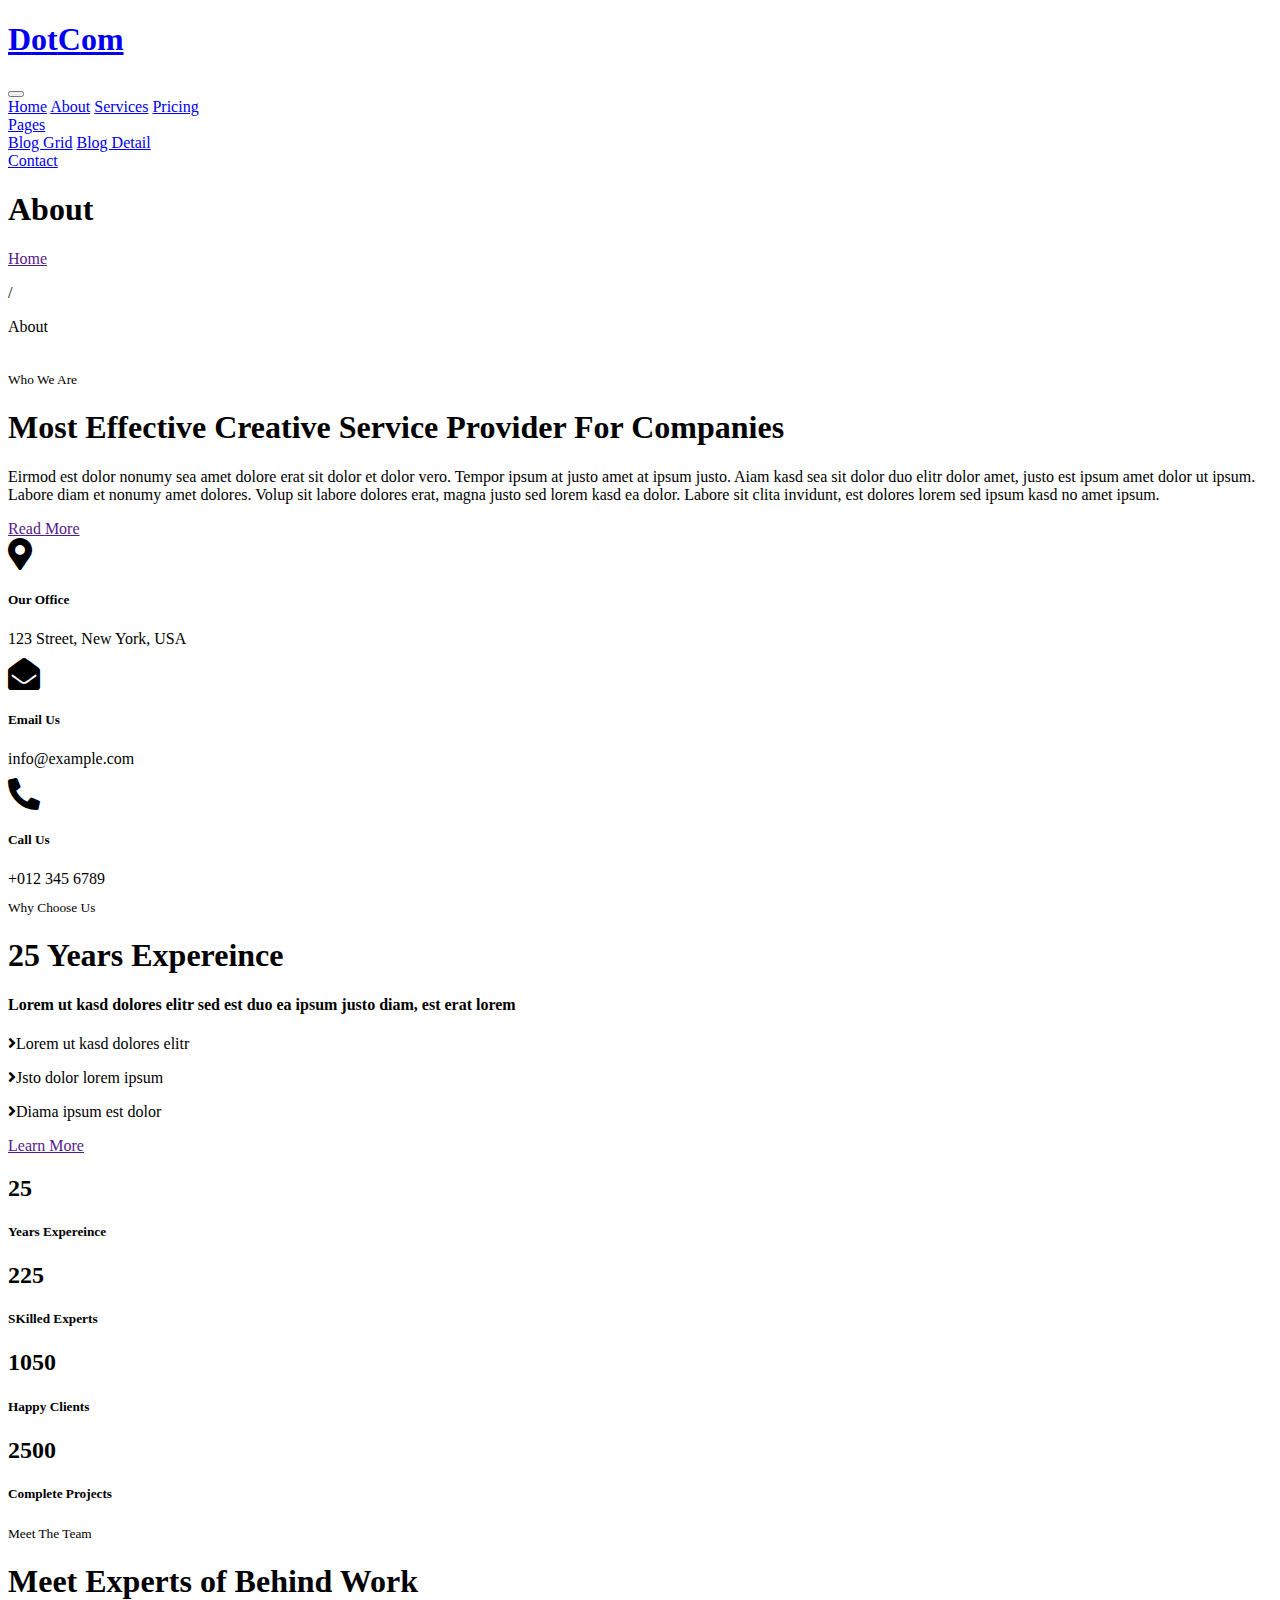
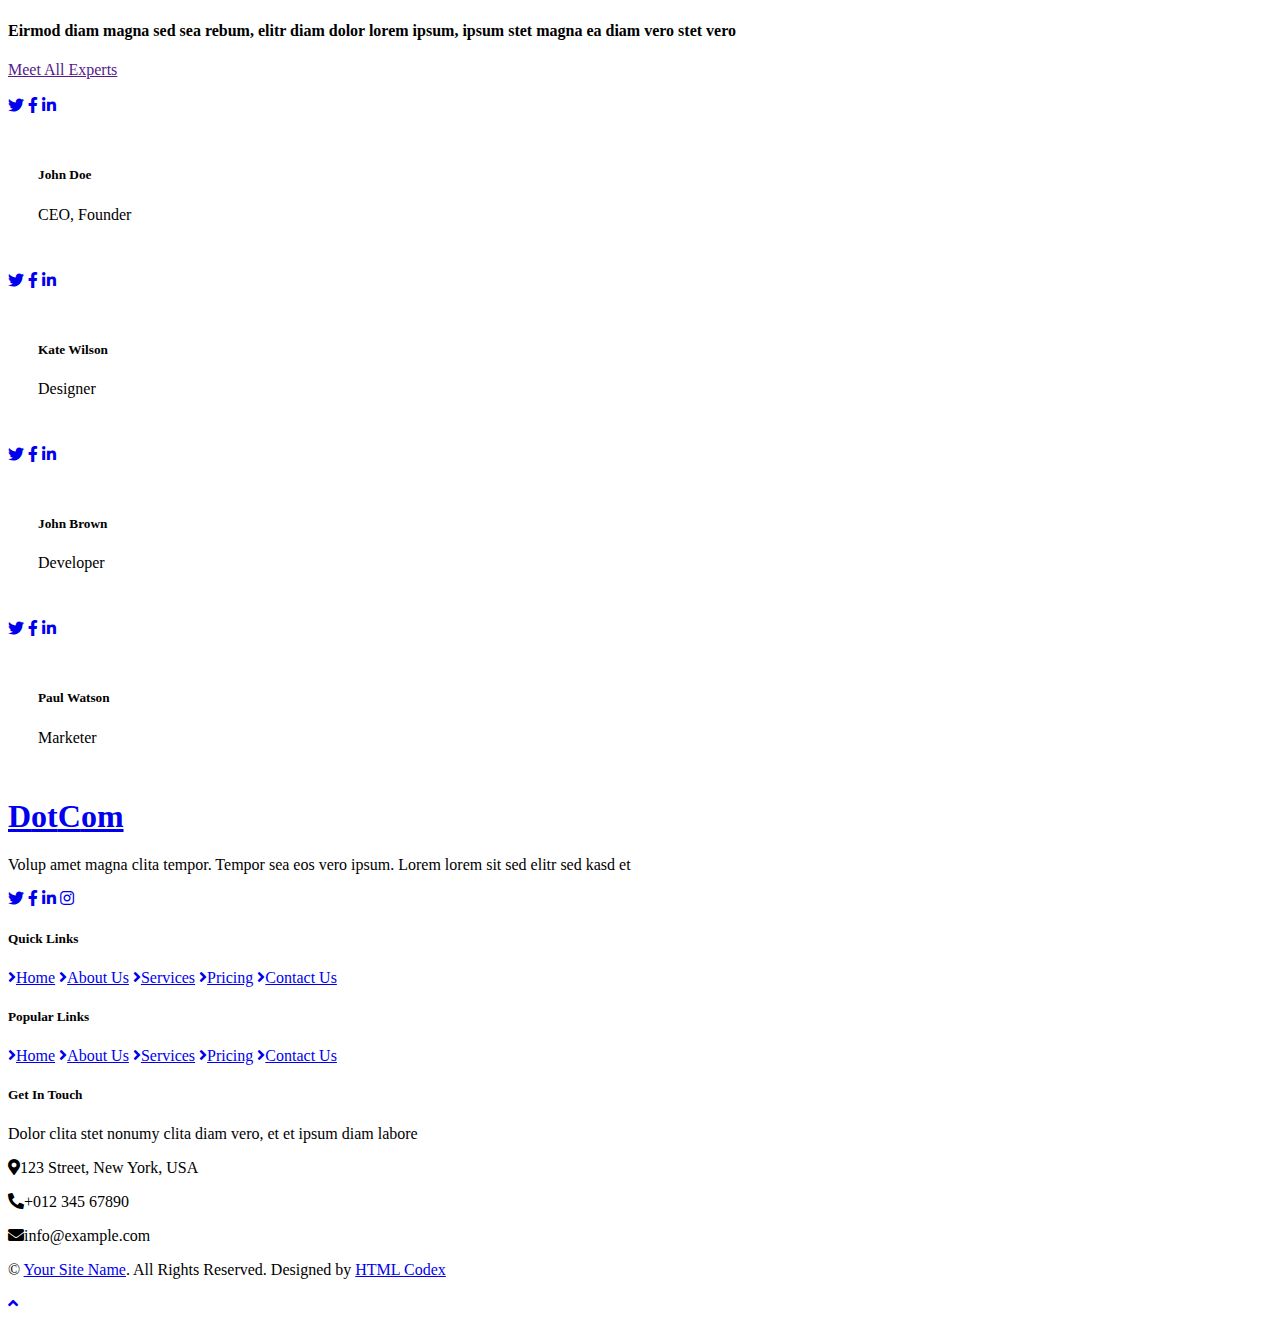
==== about.html @ af978fb8 "Add files via upload" ====
<!DOCTYPE html>
<html lang="en">

<head>
    <meta charset="utf-8">
    <title>DotCom - Creative Agency Website Template</title>
    <meta content="width=device-width, initial-scale=1.0" name="viewport">
    <meta content="Free HTML Templates" name="keywords">
    <meta content="Free HTML Templates" name="description">

    <!-- Favicon -->
    <link href="img/favicon.ico" rel="icon">

    <!-- Google Web Fonts -->
    <link rel="preconnect" href="https://fonts.gstatic.com">
    <link href="https://fonts.googleapis.com/css2?family=Raleway:wght@400;500;600;700;800;900&display=swap" rel="stylesheet"> 

    <!-- Font Awesome -->
    <link href="https://cdnjs.cloudflare.com/ajax/libs/font-awesome/5.15.0/css/all.min.css" rel="stylesheet">

    <!-- Libraries Stylesheet -->
    <link href="lib/owlcarousel/assets/owl.carousel.min.css" rel="stylesheet">

    <!-- Customized Bootstrap Stylesheet -->
    <link href="css/style.css" rel="stylesheet">
</head>

<body>
    <!-- Navbar Start -->
    <div class="container-fluid nav-bar p-0">
        <div class="container-lg p-0">
            <nav class="navbar navbar-expand-lg bg-secondary navbar-dark">
                <a href="index.html" class="navbar-brand">
                    <h1 class="m-0 text-white display-4"><span class="text-primary">D</span>ot<span class="text-primary">C</span>om</h1>
                </a>
                <button type="button" class="navbar-toggler" data-toggle="collapse" data-target="#navbarCollapse">
                    <span class="navbar-toggler-icon"></span>
                </button>
                <div class="collapse navbar-collapse justify-content-between" id="navbarCollapse">
                    <div class="navbar-nav ml-auto py-0">
                        <a href="index.html" class="nav-item nav-link">Home</a>
                        <a href="about.html" class="nav-item nav-link active">About</a>
                        <a href="service.html" class="nav-item nav-link">Services</a>
                        <a href="pricing.html" class="nav-item nav-link">Pricing</a>
                        <div class="nav-item dropdown">
                            <a href="#" class="nav-link dropdown-toggle" data-toggle="dropdown">Pages</a>
                            <div class="dropdown-menu border-0 rounded-0 m-0">
                                <a href="blog.html" class="dropdown-item">Blog Grid</a>
                                <a href="single.html" class="dropdown-item">Blog Detail</a>
                            </div>
                        </div>
                        <a href="contact.html" class="nav-item nav-link">Contact</a>
                    </div>
                </div>
            </nav>
        </div>
    </div>
    <!-- Navbar End -->


    <!-- Page Header Start -->
    <div class="container-fluid page-header d-flex flex-column align-items-center justify-content-center pt-0 pt-lg-5 mb-5">
        <h1 class="display-4 text-white mb-3 mt-0 mt-lg-5">About</h1>
        <div class="d-inline-flex text-white">
            <p class="m-0"><a class="text-white" href="">Home</a></p>
            <p class="m-0 px-2">/</p>
            <p class="m-0">About</p>
        </div>
    </div>
    <!-- Page Header Start -->


    <!-- About Start -->
    <div class="container-fluid py-5">
        <div class="container">
            <div class="row align-items-center pb-1">
                <div class="col-lg-5">
                    <img class="img-thumbnail p-3" src="img/about.jpg" alt="">
                </div>
                <div class="col-lg-7 mt-5 mt-lg-0">
                    <small class="bg-primary text-white text-uppercase font-weight-bold px-1">Who We Are</small>
                    <h1 class="mt-2 mb-4">Most Effective Creative Service Provider For Companies</h1>
                    <p class="mb-4">Eirmod est dolor nonumy sea amet dolore erat sit dolor et dolor vero. Tempor ipsum at justo amet at ipsum justo. Aiam kasd sea sit dolor duo elitr dolor amet, justo est ipsum amet dolor ut ipsum. Labore diam et nonumy amet dolores. Volup sit labore dolores erat, magna justo sed lorem kasd ea dolor. Labore sit clita invidunt, est dolores lorem sed ipsum kasd no amet ipsum.</p>
                    <a href="" class="btn btn-primary py-md-2 px-md-4 font-weight-semi-bold">Read More</a>
                </div>
            </div>
            <div class="row mt-4">
                <div class="col-md-4">
                    <div class="d-flex align-items-center border mb-4 mb-lg-0 p-4" style="height: 120px;">
                        <i class="fa fa-2x fa-map-marker-alt text-primary mr-3"></i>
                        <div class="d-flex flex-column">
                            <h5 class="font-weight-bold">Our Office</h5>
                            <p class="m-0">123 Street, New York, USA</p>
                        </div>
                    </div>
                </div>
                <div class="col-md-4">
                    <div class="d-flex align-items-center border mb-4 mb-lg-0 p-4" style="height: 120px;">
                        <i class="fa fa-2x fa-envelope-open text-primary mr-3"></i>
                        <div class="d-flex flex-column">
                            <h5 class="font-weight-bold">Email Us</h5>
                            <p class="m-0">info@example.com</p>
                        </div>
                    </div>
                </div>
                <div class="col-md-4">
                    <div class="d-flex align-items-center border mb-4 mb-lg-0 p-4" style="height: 120px;">
                        <i class="fas fa-2x fa-phone-alt text-primary mr-3"></i>
                        <div class="d-flex flex-column">
                            <h5 class="font-weight-bold">Call Us</h5>
                            <p class="m-0">+012 345 6789</p>
                        </div>
                    </div>
                </div>
            </div>
        </div>
    </div>
    <!-- About End -->


    <!-- Features Start -->
    <div class="container-fluid pt-5 pb-2">
        <div class="container">
            <div class="row">
                <div class="col-lg-6 mb-5">
                    <small class="bg-primary text-white text-uppercase font-weight-bold px-1">Why Choose Us</small>
                    <h1 class="mt-2 mb-3">25 Years Expereince</h1>
                    <h4 class="font-weight-normal text-muted mb-4">Lorem ut kasd dolores elitr sed est duo ea ipsum justo diam, est erat lorem</h4>
                    <div class="list-inline mb-4">
                        <p class="font-weight-semi-bold mb-2"><i class="fa fa-angle-right text-primary mr-2"></i>Lorem ut kasd dolores elitr</p>
                        <p class="font-weight-semi-bold mb-2"><i class="fa fa-angle-right text-primary mr-2"></i>Jsto dolor lorem ipsum</p>
                        <p class="font-weight-semi-bold mb-2"><i class="fa fa-angle-right text-primary mr-2"></i>Diama ipsum est dolor</p>
                    </div>
                    <a href="" class="btn btn-primary py-md-2 px-md-4 font-weight-semi-bold">Learn More</a>
                </div>
                <div class="col-lg-6">
                    <div class="row">
                        <div class="col-sm-6 pb-1">
                            <div class="d-flex flex-column align-items-center border px-4 mb-4">
                                <h2 class="display-3 text-primary mb-3" data-toggle="counter-up">25</h2>
                                <h5 class="font-weight-bold mb-4">Years Expereince</h5>
                            </div>
                        </div>
                        <div class="col-sm-6 pb-1">
                            <div class="d-flex flex-column align-items-center border px-4 mb-4">
                                <h2 class="display-3 text-primary mb-3" data-toggle="counter-up">225</h2>
                                <h5 class="font-weight-bold mb-4">SKilled Experts</h5>
                            </div>
                        </div>
                        <div class="col-sm-6 pb-1">
                            <div class="d-flex flex-column align-items-center border px-4 mb-4">
                                <h2 class="display-3 text-primary mb-3" data-toggle="counter-up">1050</h2>
                                <h5 class="font-weight-bold mb-4">Happy Clients</h5>
                            </div>
                        </div>
                        <div class="col-sm-6 pb-1">
                            <div class="d-flex flex-column align-items-center border px-4 mb-4">
                                <h2 class="display-3 text-primary mb-3" data-toggle="counter-up">2500</h2>
                                <h5 class="font-weight-bold mb-4">Complete Projects</h5>
                            </div>
                        </div>
                    </div>
                </div>
            </div>
        </div>
    </div>
	<!-- Features End -->
	

	<!-- Team Start -->
    <div class="container-fluid pt-5">
        <div class="container">
            <div class="row">
                <div class="col-lg-4 mb-5">
                    <small class="bg-primary text-white text-uppercase font-weight-bold px-1">Meet The Team</small>
                    <h1 class="mt-2 mb-3">Meet Experts of Behind Work</h1>
                    <h4 class="font-weight-normal text-muted mb-4">Eirmod diam magna sed sea rebum, elitr diam dolor lorem ipsum, ipsum stet magna ea diam vero stet vero</h4>
                    <a href="" class="btn btn-primary py-md-2 px-md-4 font-weight-semi-bold">Meet All Experts</a>
                </div>
                <div class="col-lg-8 mb-5">
                    <div class="owl-carousel team-carousel">
                        <div class="team-item">
                            <div class="position-relative">
                                <img class="img-fluid w-100" src="img/team-1.jpg" alt="">
                                <div class="team-overlay position-absolute d-flex align-items-center justify-content-center m-3">
                                    <div class="d-flex align-items-center justify-content-start">
                                        <a class="btn btn-outline-secondary rounded-circle text-center mr-2 px-0" style="width: 38px; height: 38px;" href="#"><i class="fab fa-twitter"></i></a>
                                        <a class="btn btn-outline-secondary rounded-circle text-center mr-2 px-0" style="width: 38px; height: 38px;" href="#"><i class="fab fa-facebook-f"></i></a>
                                        <a class="btn btn-outline-secondary rounded-circle text-center px-0" style="width: 38px; height: 38px;" href="#"><i class="fab fa-linkedin-in"></i></a>
                                    </div>
                                </div>
                            </div>
                            <div class="border border-top-0 text-center" style="padding: 30px;">
                                <h5 class="font-weight-bold">John Doe</h5>
                                <span>CEO, Founder</span>
                            </div>
                        </div>
                        <div class="team-item">
                            <div class="position-relative">
                                <img class="img-fluid w-100" src="img/team-2.jpg" alt="">
                                <div class="team-overlay position-absolute d-flex align-items-center justify-content-center m-3">
                                    <div class="d-flex align-items-center justify-content-start">
                                        <a class="btn btn-outline-secondary rounded-circle text-center mr-2 px-0" style="width: 38px; height: 38px;" href="#"><i class="fab fa-twitter"></i></a>
                                        <a class="btn btn-outline-secondary rounded-circle text-center mr-2 px-0" style="width: 38px; height: 38px;" href="#"><i class="fab fa-facebook-f"></i></a>
                                        <a class="btn btn-outline-secondary rounded-circle text-center px-0" style="width: 38px; height: 38px;" href="#"><i class="fab fa-linkedin-in"></i></a>
                                    </div>
                                </div>
                            </div>
                            <div class="border border-top-0 text-center" style="padding: 30px;">
                                <h5 class="font-weight-bold">Kate Wilson</h5>
                                <span>Designer</span>
                            </div>
                        </div>
                        <div class="team-item">
                            <div class="position-relative">
                                <img class="img-fluid w-100" src="img/team-3.jpg" alt="">
                                <div class="team-overlay position-absolute d-flex align-items-center justify-content-center m-3">
                                    <div class="d-flex align-items-center justify-content-start">
                                        <a class="btn btn-outline-secondary rounded-circle text-center mr-2 px-0" style="width: 38px; height: 38px;" href="#"><i class="fab fa-twitter"></i></a>
                                        <a class="btn btn-outline-secondary rounded-circle text-center mr-2 px-0" style="width: 38px; height: 38px;" href="#"><i class="fab fa-facebook-f"></i></a>
                                        <a class="btn btn-outline-secondary rounded-circle text-center px-0" style="width: 38px; height: 38px;" href="#"><i class="fab fa-linkedin-in"></i></a>
                                    </div>
                                </div>
                            </div>
                            <div class="border border-top-0 text-center" style="padding: 30px;">
                                <h5 class="font-weight-bold">John Brown</h5>
                                <span>Developer</span>
                            </div>
                        </div>
                        <div class="team-item">
                            <div class="position-relative">
                                <img class="img-fluid w-100" src="img/team-4.jpg" alt="">
                                <div class="team-overlay position-absolute d-flex align-items-center justify-content-center m-3">
                                    <div class="d-flex align-items-center justify-content-start">
                                        <a class="btn btn-outline-secondary rounded-circle text-center mr-2 px-0" style="width: 38px; height: 38px;" href="#"><i class="fab fa-twitter"></i></a>
                                        <a class="btn btn-outline-secondary rounded-circle text-center mr-2 px-0" style="width: 38px; height: 38px;" href="#"><i class="fab fa-facebook-f"></i></a>
                                        <a class="btn btn-outline-secondary rounded-circle text-center px-0" style="width: 38px; height: 38px;" href="#"><i class="fab fa-linkedin-in"></i></a>
                                    </div>
                                </div>
                            </div>
                            <div class="border border-top-0 text-center" style="padding: 30px;">
                                <h5 class="font-weight-bold">Paul Watson</h5>
                                <span>Marketer</span>
                            </div>
                        </div>
                    </div>
                </div>
            </div>
        </div>
    </div>
    <!-- Team End -->


    <!-- Footer Start -->
    <div class="container-fluid bg-secondary text-white mt-5 pt-5 px-sm-3 px-md-5">
        <div class="row pt-5">
            <div class="col-lg-3 col-md-6 mb-5">
                <a href="index.html" class="navbar-brand">
                    <h1 class="m-0 mt-n2 text-white display-4"><span class="text-primary">D</span>ot<span class="text-primary">C</span>om</h1>
                </a>
                <p>Volup amet magna clita tempor. Tempor sea eos vero ipsum. Lorem lorem sit sed elitr sed kasd et</p>
                <div class="d-flex justify-content-start mt-4">
                    <a class="btn btn-outline-primary rounded-circle text-center mr-2 px-0" style="width: 38px; height: 38px;" href="#"><i class="fab fa-twitter"></i></a>
                    <a class="btn btn-outline-primary rounded-circle text-center mr-2 px-0" style="width: 38px; height: 38px;" href="#"><i class="fab fa-facebook-f"></i></a>
                    <a class="btn btn-outline-primary rounded-circle text-center mr-2 px-0" style="width: 38px; height: 38px;" href="#"><i class="fab fa-linkedin-in"></i></a>
                    <a class="btn btn-outline-primary rounded-circle text-center mr-2 px-0" style="width: 38px; height: 38px;" href="#"><i class="fab fa-instagram"></i></a>
                </div>
            </div>
            <div class="col-lg-3 col-md-6 mb-5">
                <h5 class="font-weight-bold text-primary mb-4">Quick Links</h5>
                <div class="d-flex flex-column justify-content-start">
                    <a class="text-white mb-2" href="#"><i class="fa fa-angle-right text-primary mr-2"></i>Home</a>
                    <a class="text-white mb-2" href="#"><i class="fa fa-angle-right text-primary mr-2"></i>About Us</a>
                    <a class="text-white mb-2" href="#"><i class="fa fa-angle-right text-primary mr-2"></i>Services</a>
                    <a class="text-white mb-2" href="#"><i class="fa fa-angle-right text-primary mr-2"></i>Pricing</a>
                    <a class="text-white" href="#"><i class="fa fa-angle-right text-primary mr-2"></i>Contact Us</a>
                </div>
            </div>
            <div class="col-lg-3 col-md-6 mb-5">
                <h5 class="font-weight-bold text-primary mb-4">Popular Links</h5>
                <div class="d-flex flex-column justify-content-start">
                    <a class="text-white mb-2" href="#"><i class="fa fa-angle-right text-primary mr-2"></i>Home</a>
                    <a class="text-white mb-2" href="#"><i class="fa fa-angle-right text-primary mr-2"></i>About Us</a>
                    <a class="text-white mb-2" href="#"><i class="fa fa-angle-right text-primary mr-2"></i>Services</a>
                    <a class="text-white mb-2" href="#"><i class="fa fa-angle-right text-primary mr-2"></i>Pricing</a>
                    <a class="text-white" href="#"><i class="fa fa-angle-right text-primary mr-2"></i>Contact Us</a>
                </div>
            </div>
            <div class="col-lg-3 col-md-6 mb-5">
                <h5 class="font-weight-bold text-primary mb-4">Get In Touch</h5>
                <p>Dolor clita stet nonumy clita diam vero, et et ipsum diam labore</p>
                <p><i class="fa fa-map-marker-alt text-primary mr-2"></i>123 Street, New York, USA</p>
                <p><i class="fa fa-phone-alt text-primary mr-2"></i>+012 345 67890</p>
                <p><i class="fa fa-envelope text-primary mr-2"></i>info@example.com</p>
            </div>
        </div>
    </div>
    <div class="container-fluid py-4 px-sm-3 px-md-5">
        <p class="m-0 text-center">
            &copy; <a class="font-weight-semi-bold" href="#">Your Site Name</a>. All Rights Reserved. Designed by
            <a class="font-weight-semi-bold" href="https://htmlcodex.com">HTML Codex</a>
        </p>
    </div>
    <!-- Footer End -->


    <!-- Back to Top -->
    <a href="#" class="btn btn-lg btn-primary back-to-top"><i class="fa fa-angle-up"></i></a>


    <!-- JavaScript Libraries -->
    <script src="https://code.jquery.com/jquery-3.4.1.min.js"></script>
    <script src="https://stackpath.bootstrapcdn.com/bootstrap/4.4.1/js/bootstrap.bundle.min.js"></script>
    <script src="lib/easing/easing.min.js"></script>
    <script src="lib/waypoints/waypoints.min.js"></script>
    <script src="lib/counterup/counterup.min.js"></script>
    <script src="lib/owlcarousel/owl.carousel.min.js"></script>

    <!-- Contact Javascript File -->
    <script src="mail/jqBootstrapValidation.min.js"></script>
    <script src="mail/contact.js"></script>

    <!-- Template Javascript -->
    <script src="js/main.js"></script>
</body>

</html>
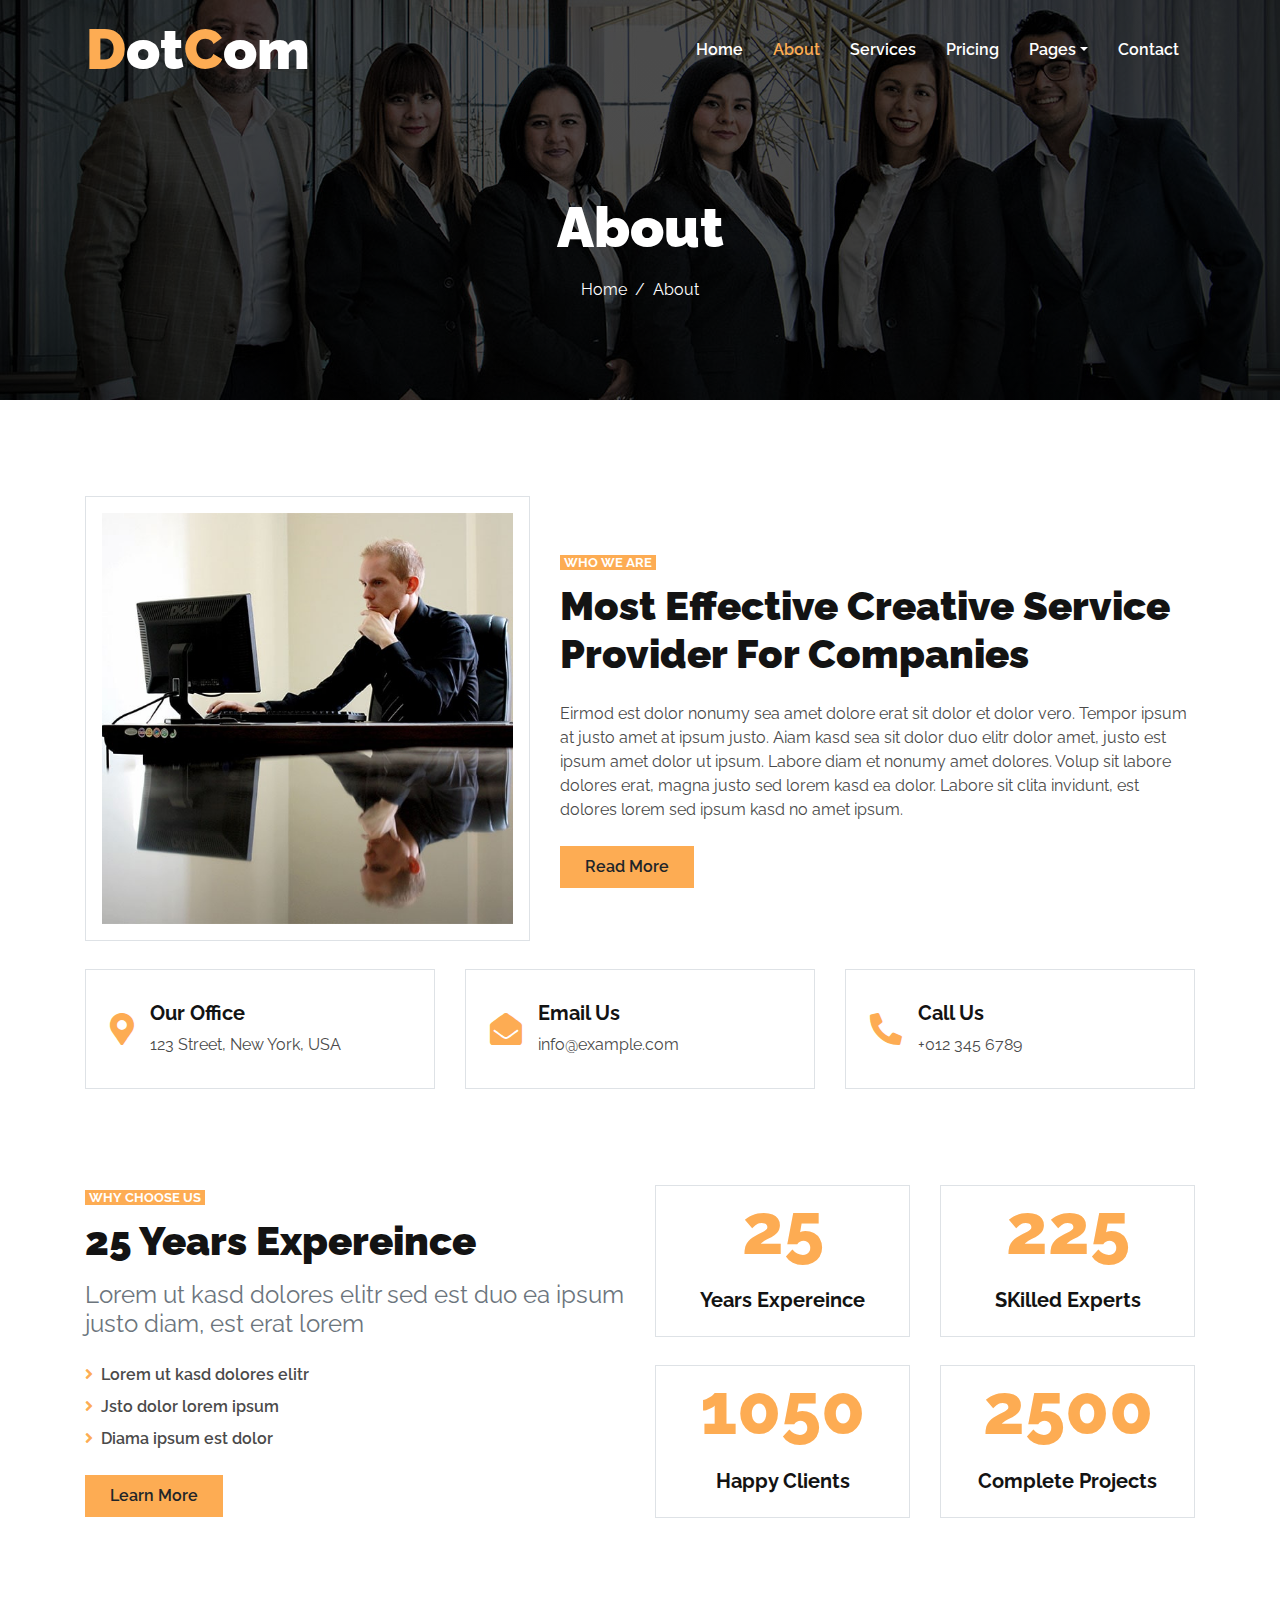
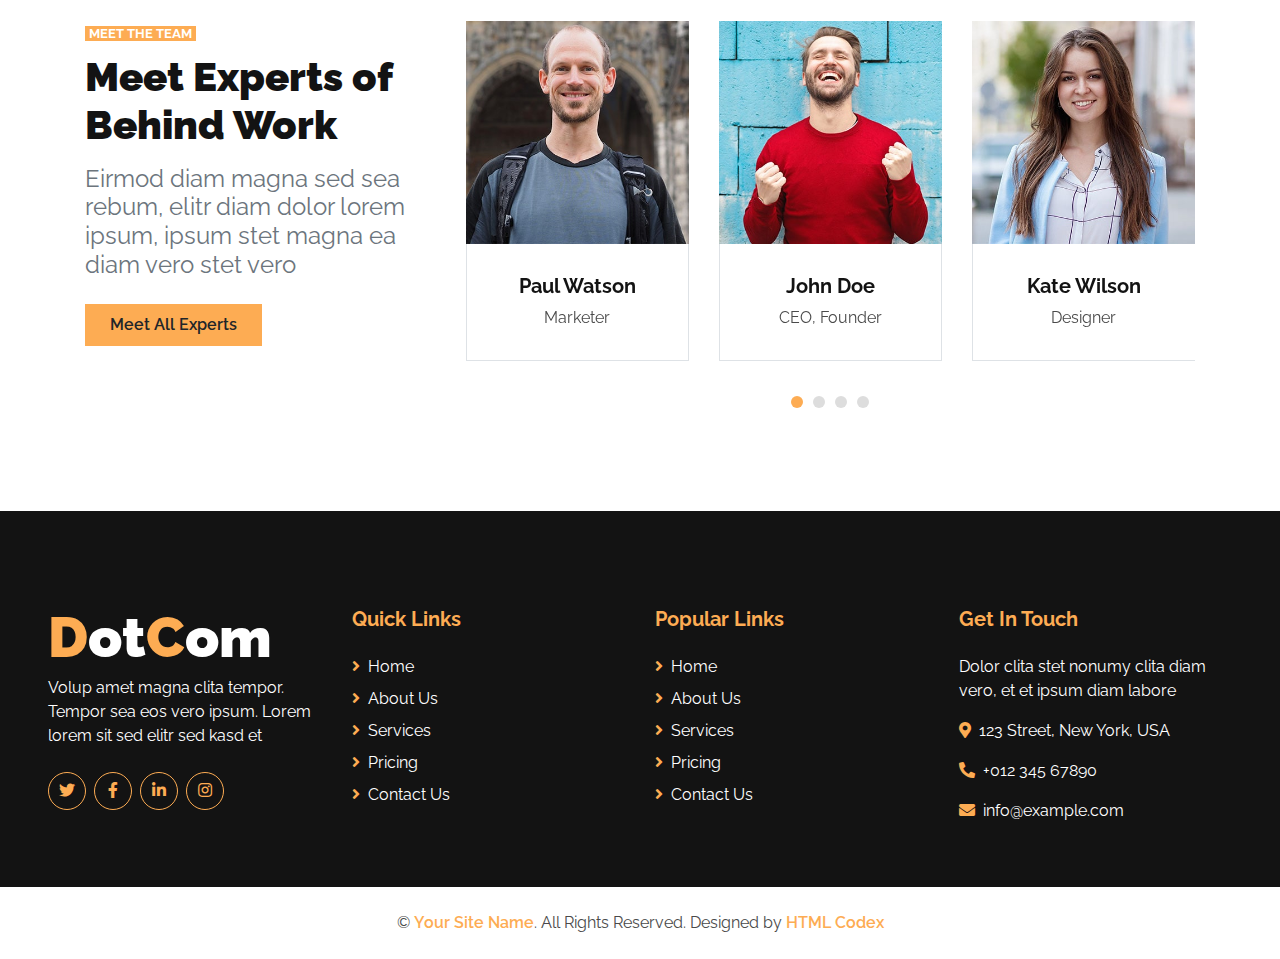
==== commit 5c058bc5: "updated content" ====
--- a/about.html
+++ b/about.html
@@ -3,7 +3,7 @@
 
 <head>
     <meta charset="utf-8">
-    <title>DotCom - Creative Agency Website Template</title>
+    <title>EntCycle - Creative Agency Website Template</title>
     <meta content="width=device-width, initial-scale=1.0" name="viewport">
     <meta content="Free HTML Templates" name="keywords">
     <meta content="Free HTML Templates" name="description">
--- a/css/style.css
+++ b/css/style.css
@@ -0,0 +1,9677 @@
+/******* Bootstrap Theming ********/
+/*!
+ * Bootstrap v4.5.3 (https://getbootstrap.com/)
+ * Copyright 2011-2020 The Bootstrap Authors
+ * Copyright 2011-2020 Twitter, Inc.
+ * Licensed under MIT (https://github.com/twbs/bootstrap/blob/main/LICENSE)
+ */
+:root {
+  --blue: #007bff;
+  --indigo: #6610f2;
+  --purple: #6f42c1;
+  --pink: #e83e8c;
+  --red: #dc3545;
+  --orange: #fd7e14;
+  --yellow: #ffc107;
+  --green: #28a745;
+  --teal: #20c997;
+  --cyan: #17a2b8;
+  --white: #fff;
+  --gray: #6c757d;
+  --gray-dark: #343a40;
+  --primary: #FDAC53;
+  --secondary: #131313;
+  --success: #28a745;
+  --info: #17a2b8;
+  --warning: #ffc107;
+  --danger: #dc3545;
+  --light: #f8f9fa;
+  --dark: #343a40;
+  --breakpoint-xs: 0;
+  --breakpoint-sm: 576px;
+  --breakpoint-md: 768px;
+  --breakpoint-lg: 992px;
+  --breakpoint-xl: 1200px;
+  --font-family-sans-serif: "Raleway", sans-serif;
+  --font-family-monospace: SFMono-Regular, Menlo, Monaco, Consolas, "Liberation Mono", "Courier New", monospace;
+}
+
+*,
+*::before,
+*::after {
+  box-sizing: border-box;
+}
+
+html {
+  font-family: sans-serif;
+  line-height: 1.15;
+  -webkit-text-size-adjust: 100%;
+  -webkit-tap-highlight-color: rgba(0, 0, 0, 0);
+}
+
+article, aside, figcaption, figure, footer, header, hgroup, main, nav, section {
+  display: block;
+}
+
+body {
+  margin: 0;
+  font-family: "Raleway", sans-serif;
+  font-size: 1rem;
+  font-weight: 400;
+  line-height: 1.5;
+  color: #4A4A4A;
+  text-align: left;
+  background-color: #fff;
+}
+
+[tabindex="-1"]:focus:not(:focus-visible) {
+  outline: 0 !important;
+}
+
+hr {
+  box-sizing: content-box;
+  height: 0;
+  overflow: visible;
+}
+
+h1, h2, h3, h4, h5, h6 {
+  margin-top: 0;
+  margin-bottom: 0.5rem;
+}
+
+p {
+  margin-top: 0;
+  margin-bottom: 1rem;
+}
+
+abbr[title],
+abbr[data-original-title] {
+  text-decoration: underline;
+  text-decoration: underline dotted;
+  cursor: help;
+  border-bottom: 0;
+  text-decoration-skip-ink: none;
+}
+
+address {
+  margin-bottom: 1rem;
+  font-style: normal;
+  line-height: inherit;
+}
+
+ol,
+ul,
+dl {
+  margin-top: 0;
+  margin-bottom: 1rem;
+}
+
+ol ol,
+ul ul,
+ol ul,
+ul ol {
+  margin-bottom: 0;
+}
+
+dt {
+  font-weight: 700;
+}
+
+dd {
+  margin-bottom: .5rem;
+  margin-left: 0;
+}
+
+blockquote {
+  margin: 0 0 1rem;
+}
+
+b,
+strong {
+  font-weight: bolder;
+}
+
+small {
+  font-size: 80%;
+}
+
+sub,
+sup {
+  position: relative;
+  font-size: 75%;
+  line-height: 0;
+  vertical-align: baseline;
+}
+
+sub {
+  bottom: -.25em;
+}
+
+sup {
+  top: -.5em;
+}
+
+a {
+  color: #FDAC53;
+  text-decoration: none;
+  background-color: transparent;
+}
+
+a:hover {
+  color: #fc8807;
+  text-decoration: underline;
+}
+
+a:not([href]):not([class]) {
+  color: inherit;
+  text-decoration: none;
+}
+
+a:not([href]):not([class]):hover {
+  color: inherit;
+  text-decoration: none;
+}
+
+pre,
+code,
+kbd,
+samp {
+  font-family: SFMono-Regular, Menlo, Monaco, Consolas, "Liberation Mono", "Courier New", monospace;
+  font-size: 1em;
+}
+
+pre {
+  margin-top: 0;
+  margin-bottom: 1rem;
+  overflow: auto;
+  -ms-overflow-style: scrollbar;
+}
+
+figure {
+  margin: 0 0 1rem;
+}
+
+img {
+  vertical-align: middle;
+  border-style: none;
+}
+
+svg {
+  overflow: hidden;
+  vertical-align: middle;
+}
+
+table {
+  border-collapse: collapse;
+}
+
+caption {
+  padding-top: 0.75rem;
+  padding-bottom: 0.75rem;
+  color: #6c757d;
+  text-align: left;
+  caption-side: bottom;
+}
+
+th {
+  text-align: inherit;
+  text-align: -webkit-match-parent;
+}
+
+label {
+  display: inline-block;
+  margin-bottom: 0.5rem;
+}
+
+button {
+  border-radius: 0;
+}
+
+button:focus {
+  outline: 1px dotted;
+  outline: 5px auto -webkit-focus-ring-color;
+}
+
+input,
+button,
+select,
+optgroup,
+textarea {
+  margin: 0;
+  font-family: inherit;
+  font-size: inherit;
+  line-height: inherit;
+}
+
+button,
+input {
+  overflow: visible;
+}
+
+button,
+select {
+  text-transform: none;
+}
+
+[role="button"] {
+  cursor: pointer;
+}
+
+select {
+  word-wrap: normal;
+}
+
+button,
+[type="button"],
+[type="reset"],
+[type="submit"] {
+  -webkit-appearance: button;
+}
+
+button:not(:disabled),
+[type="button"]:not(:disabled),
+[type="reset"]:not(:disabled),
+[type="submit"]:not(:disabled) {
+  cursor: pointer;
+}
+
+button::-moz-focus-inner,
+[type="button"]::-moz-focus-inner,
+[type="reset"]::-moz-focus-inner,
+[type="submit"]::-moz-focus-inner {
+  padding: 0;
+  border-style: none;
+}
+
+input[type="radio"],
+input[type="checkbox"] {
+  box-sizing: border-box;
+  padding: 0;
+}
+
+textarea {
+  overflow: auto;
+  resize: vertical;
+}
+
+fieldset {
+  min-width: 0;
+  padding: 0;
+  margin: 0;
+  border: 0;
+}
+
+legend {
+  display: block;
+  width: 100%;
+  max-width: 100%;
+  padding: 0;
+  margin-bottom: .5rem;
+  font-size: 1.5rem;
+  line-height: inherit;
+  color: inherit;
+  white-space: normal;
+}
+
+@media (max-width: 1200px) {
+  legend {
+    font-size: calc(1.275rem + 0.3vw) ;
+  }
+}
+
+progress {
+  vertical-align: baseline;
+}
+
+[type="number"]::-webkit-inner-spin-button,
+[type="number"]::-webkit-outer-spin-button {
+  height: auto;
+}
+
+[type="search"] {
+  outline-offset: -2px;
+  -webkit-appearance: none;
+}
+
+[type="search"]::-webkit-search-decoration {
+  -webkit-appearance: none;
+}
+
+::-webkit-file-upload-button {
+  font: inherit;
+  -webkit-appearance: button;
+}
+
+output {
+  display: inline-block;
+}
+
+summary {
+  display: list-item;
+  cursor: pointer;
+}
+
+template {
+  display: none;
+}
+
+[hidden] {
+  display: none !important;
+}
+
+h1, h2, h3, h4, h5, h6,
+.h1, .h2, .h3, .h4, .h5, .h6 {
+  margin-bottom: 0.5rem;
+  font-weight: 500;
+  line-height: 1.2;
+  color: #131313;
+}
+
+h1, .h1 {
+  font-size: 2.5rem;
+}
+
+@media (max-width: 1200px) {
+  h1, .h1 {
+    font-size: calc(1.375rem + 1.5vw) ;
+  }
+}
+
+h2, .h2 {
+  font-size: 2rem;
+}
+
+@media (max-width: 1200px) {
+  h2, .h2 {
+    font-size: calc(1.325rem + 0.9vw) ;
+  }
+}
+
+h3, .h3 {
+  font-size: 1.75rem;
+}
+
+@media (max-width: 1200px) {
+  h3, .h3 {
+    font-size: calc(1.3rem + 0.6vw) ;
+  }
+}
+
+h4, .h4 {
+  font-size: 1.5rem;
+}
+
+@media (max-width: 1200px) {
+  h4, .h4 {
+    font-size: calc(1.275rem + 0.3vw) ;
+  }
+}
+
+h5, .h5 {
+  font-size: 1.25rem;
+}
+
+h6, .h6 {
+  font-size: 1rem;
+}
+
+.lead {
+  font-size: 1.25rem;
+  font-weight: 300;
+}
+
+.display-1 {
+  font-size: 6rem;
+  font-weight: 300;
+  line-height: 1.2;
+}
+
+@media (max-width: 1200px) {
+  .display-1 {
+    font-size: calc(1.725rem + 5.7vw) ;
+  }
+}
+
+.display-2 {
+  font-size: 5.5rem;
+  font-weight: 300;
+  line-height: 1.2;
+}
+
+@media (max-width: 1200px) {
+  .display-2 {
+    font-size: calc(1.675rem + 5.1vw) ;
+  }
+}
+
+.display-3 {
+  font-size: 4.5rem;
+  font-weight: 300;
+  line-height: 1.2;
+}
+
+@media (max-width: 1200px) {
+  .display-3 {
+    font-size: calc(1.575rem + 3.9vw) ;
+  }
+}
+
+.display-4 {
+  font-size: 3.5rem;
+  font-weight: 300;
+  line-height: 1.2;
+}
+
+@media (max-width: 1200px) {
+  .display-4 {
+    font-size: calc(1.475rem + 2.7vw) ;
+  }
+}
+
+hr {
+  margin-top: 1rem;
+  margin-bottom: 1rem;
+  border: 0;
+  border-top: 1px solid rgba(0, 0, 0, 0.1);
+}
+
+small,
+.small {
+  font-size: 80%;
+  font-weight: 400;
+}
+
+mark,
+.mark {
+  padding: 0.2em;
+  background-color: #fcf8e3;
+}
+
+.list-unstyled {
+  padding-left: 0;
+  list-style: none;
+}
+
+.list-inline {
+  padding-left: 0;
+  list-style: none;
+}
+
+.list-inline-item {
+  display: inline-block;
+}
+
+.list-inline-item:not(:last-child) {
+  margin-right: 0.5rem;
+}
+
+.initialism {
+  font-size: 90%;
+  text-transform: uppercase;
+}
+
+.blockquote {
+  margin-bottom: 1rem;
+  font-size: 1.25rem;
+}
+
+.blockquote-footer {
+  display: block;
+  font-size: 80%;
+  color: #6c757d;
+}
+
+.blockquote-footer::before {
+  content: "\2014\00A0";
+}
+
+.img-fluid {
+  max-width: 100%;
+  height: auto;
+}
+
+.img-thumbnail {
+  padding: 0.25rem;
+  background-color: #fff;
+  border: 1px solid #dee2e6;
+  max-width: 100%;
+  height: auto;
+}
+
+.figure {
+  display: inline-block;
+}
+
+.figure-img {
+  margin-bottom: 0.5rem;
+  line-height: 1;
+}
+
+.figure-caption {
+  font-size: 90%;
+  color: #6c757d;
+}
+
+code {
+  font-size: 87.5%;
+  color: #e83e8c;
+  word-wrap: break-word;
+}
+
+a > code {
+  color: inherit;
+}
+
+kbd {
+  padding: 0.2rem 0.4rem;
+  font-size: 87.5%;
+  color: #fff;
+  background-color: #212529;
+}
+
+kbd kbd {
+  padding: 0;
+  font-size: 100%;
+  font-weight: 700;
+}
+
+pre {
+  display: block;
+  font-size: 87.5%;
+  color: #212529;
+}
+
+pre code {
+  font-size: inherit;
+  color: inherit;
+  word-break: normal;
+}
+
+.pre-scrollable {
+  max-height: 340px;
+  overflow-y: scroll;
+}
+
+.container,
+.container-fluid,
+.container-sm,
+.container-md,
+.container-lg,
+.container-xl {
+  width: 100%;
+  padding-right: 15px;
+  padding-left: 15px;
+  margin-right: auto;
+  margin-left: auto;
+}
+
+@media (min-width: 576px) {
+  .container, .container-sm {
+    max-width: 540px;
+  }
+}
+
+@media (min-width: 768px) {
+  .container, .container-sm, .container-md {
+    max-width: 720px;
+  }
+}
+
+@media (min-width: 992px) {
+  .container, .container-sm, .container-md, .container-lg {
+    max-width: 960px;
+  }
+}
+
+@media (min-width: 1200px) {
+  .container, .container-sm, .container-md, .container-lg, .container-xl {
+    max-width: 1140px;
+  }
+}
+
+.row {
+  display: flex;
+  flex-wrap: wrap;
+  margin-right: -15px;
+  margin-left: -15px;
+}
+
+.no-gutters {
+  margin-right: 0;
+  margin-left: 0;
+}
+
+.no-gutters > .col,
+.no-gutters > [class*="col-"] {
+  padding-right: 0;
+  padding-left: 0;
+}
+
+.col-1, .col-2, .col-3, .col-4, .col-5, .col-6, .col-7, .col-8, .col-9, .col-10, .col-11, .col-12, .col,
+.col-auto, .col-sm-1, .col-sm-2, .col-sm-3, .col-sm-4, .col-sm-5, .col-sm-6, .col-sm-7, .col-sm-8, .col-sm-9, .col-sm-10, .col-sm-11, .col-sm-12, .col-sm,
+.col-sm-auto, .col-md-1, .col-md-2, .col-md-3, .col-md-4, .col-md-5, .col-md-6, .col-md-7, .col-md-8, .col-md-9, .col-md-10, .col-md-11, .col-md-12, .col-md,
+.col-md-auto, .col-lg-1, .col-lg-2, .col-lg-3, .col-lg-4, .col-lg-5, .col-lg-6, .col-lg-7, .col-lg-8, .col-lg-9, .col-lg-10, .col-lg-11, .col-lg-12, .col-lg,
+.col-lg-auto, .col-xl-1, .col-xl-2, .col-xl-3, .col-xl-4, .col-xl-5, .col-xl-6, .col-xl-7, .col-xl-8, .col-xl-9, .col-xl-10, .col-xl-11, .col-xl-12, .col-xl,
+.col-xl-auto {
+  position: relative;
+  width: 100%;
+  padding-right: 15px;
+  padding-left: 15px;
+}
+
+.col {
+  flex-basis: 0;
+  flex-grow: 1;
+  max-width: 100%;
+}
+
+.row-cols-1 > * {
+  flex: 0 0 100%;
+  max-width: 100%;
+}
+
+.row-cols-2 > * {
+  flex: 0 0 50%;
+  max-width: 50%;
+}
+
+.row-cols-3 > * {
+  flex: 0 0 33.33333%;
+  max-width: 33.33333%;
+}
+
+.row-cols-4 > * {
+  flex: 0 0 25%;
+  max-width: 25%;
+}
+
+.row-cols-5 > * {
+  flex: 0 0 20%;
+  max-width: 20%;
+}
+
+.row-cols-6 > * {
+  flex: 0 0 16.66667%;
+  max-width: 16.66667%;
+}
+
+.col-auto {
+  flex: 0 0 auto;
+  width: auto;
+  max-width: 100%;
+}
+
+.col-1 {
+  flex: 0 0 8.33333%;
+  max-width: 8.33333%;
+}
+
+.col-2 {
+  flex: 0 0 16.66667%;
+  max-width: 16.66667%;
+}
+
+.col-3 {
+  flex: 0 0 25%;
+  max-width: 25%;
+}
+
+.col-4 {
+  flex: 0 0 33.33333%;
+  max-width: 33.33333%;
+}
+
+.col-5 {
+  flex: 0 0 41.66667%;
+  max-width: 41.66667%;
+}
+
+.col-6 {
+  flex: 0 0 50%;
+  max-width: 50%;
+}
+
+.col-7 {
+  flex: 0 0 58.33333%;
+  max-width: 58.33333%;
+}
+
+.col-8 {
+  flex: 0 0 66.66667%;
+  max-width: 66.66667%;
+}
+
+.col-9 {
+  flex: 0 0 75%;
+  max-width: 75%;
+}
+
+.col-10 {
+  flex: 0 0 83.33333%;
+  max-width: 83.33333%;
+}
+
+.col-11 {
+  flex: 0 0 91.66667%;
+  max-width: 91.66667%;
+}
+
+.col-12 {
+  flex: 0 0 100%;
+  max-width: 100%;
+}
+
+.order-first {
+  order: -1;
+}
+
+.order-last {
+  order: 13;
+}
+
+.order-0 {
+  order: 0;
+}
+
+.order-1 {
+  order: 1;
+}
+
+.order-2 {
+  order: 2;
+}
+
+.order-3 {
+  order: 3;
+}
+
+.order-4 {
+  order: 4;
+}
+
+.order-5 {
+  order: 5;
+}
+
+.order-6 {
+  order: 6;
+}
+
+.order-7 {
+  order: 7;
+}
+
+.order-8 {
+  order: 8;
+}
+
+.order-9 {
+  order: 9;
+}
+
+.order-10 {
+  order: 10;
+}
+
+.order-11 {
+  order: 11;
+}
+
+.order-12 {
+  order: 12;
+}
+
+.offset-1 {
+  margin-left: 8.33333%;
+}
+
+.offset-2 {
+  margin-left: 16.66667%;
+}
+
+.offset-3 {
+  margin-left: 25%;
+}
+
+.offset-4 {
+  margin-left: 33.33333%;
+}
+
+.offset-5 {
+  margin-left: 41.66667%;
+}
+
+.offset-6 {
+  margin-left: 50%;
+}
+
+.offset-7 {
+  margin-left: 58.33333%;
+}
+
+.offset-8 {
+  margin-left: 66.66667%;
+}
+
+.offset-9 {
+  margin-left: 75%;
+}
+
+.offset-10 {
+  margin-left: 83.33333%;
+}
+
+.offset-11 {
+  margin-left: 91.66667%;
+}
+
+@media (min-width: 576px) {
+  .col-sm {
+    flex-basis: 0;
+    flex-grow: 1;
+    max-width: 100%;
+  }
+  .row-cols-sm-1 > * {
+    flex: 0 0 100%;
+    max-width: 100%;
+  }
+  .row-cols-sm-2 > * {
+    flex: 0 0 50%;
+    max-width: 50%;
+  }
+  .row-cols-sm-3 > * {
+    flex: 0 0 33.33333%;
+    max-width: 33.33333%;
+  }
+  .row-cols-sm-4 > * {
+    flex: 0 0 25%;
+    max-width: 25%;
+  }
+  .row-cols-sm-5 > * {
+    flex: 0 0 20%;
+    max-width: 20%;
+  }
+  .row-cols-sm-6 > * {
+    flex: 0 0 16.66667%;
+    max-width: 16.66667%;
+  }
+  .col-sm-auto {
+    flex: 0 0 auto;
+    width: auto;
+    max-width: 100%;
+  }
+  .col-sm-1 {
+    flex: 0 0 8.33333%;
+    max-width: 8.33333%;
+  }
+  .col-sm-2 {
+    flex: 0 0 16.66667%;
+    max-width: 16.66667%;
+  }
+  .col-sm-3 {
+    flex: 0 0 25%;
+    max-width: 25%;
+  }
+  .col-sm-4 {
+    flex: 0 0 33.33333%;
+    max-width: 33.33333%;
+  }
+  .col-sm-5 {
+    flex: 0 0 41.66667%;
+    max-width: 41.66667%;
+  }
+  .col-sm-6 {
+    flex: 0 0 50%;
+    max-width: 50%;
+  }
+  .col-sm-7 {
+    flex: 0 0 58.33333%;
+    max-width: 58.33333%;
+  }
+  .col-sm-8 {
+    flex: 0 0 66.66667%;
+    max-width: 66.66667%;
+  }
+  .col-sm-9 {
+    flex: 0 0 75%;
+    max-width: 75%;
+  }
+  .col-sm-10 {
+    flex: 0 0 83.33333%;
+    max-width: 83.33333%;
+  }
+  .col-sm-11 {
+    flex: 0 0 91.66667%;
+    max-width: 91.66667%;
+  }
+  .col-sm-12 {
+    flex: 0 0 100%;
+    max-width: 100%;
+  }
+  .order-sm-first {
+    order: -1;
+  }
+  .order-sm-last {
+    order: 13;
+  }
+  .order-sm-0 {
+    order: 0;
+  }
+  .order-sm-1 {
+    order: 1;
+  }
+  .order-sm-2 {
+    order: 2;
+  }
+  .order-sm-3 {
+    order: 3;
+  }
+  .order-sm-4 {
+    order: 4;
+  }
+  .order-sm-5 {
+    order: 5;
+  }
+  .order-sm-6 {
+    order: 6;
+  }
+  .order-sm-7 {
+    order: 7;
+  }
+  .order-sm-8 {
+    order: 8;
+  }
+  .order-sm-9 {
+    order: 9;
+  }
+  .order-sm-10 {
+    order: 10;
+  }
+  .order-sm-11 {
+    order: 11;
+  }
+  .order-sm-12 {
+    order: 12;
+  }
+  .offset-sm-0 {
+    margin-left: 0;
+  }
+  .offset-sm-1 {
+    margin-left: 8.33333%;
+  }
+  .offset-sm-2 {
+    margin-left: 16.66667%;
+  }
+  .offset-sm-3 {
+    margin-left: 25%;
+  }
+  .offset-sm-4 {
+    margin-left: 33.33333%;
+  }
+  .offset-sm-5 {
+    margin-left: 41.66667%;
+  }
+  .offset-sm-6 {
+    margin-left: 50%;
+  }
+  .offset-sm-7 {
+    margin-left: 58.33333%;
+  }
+  .offset-sm-8 {
+    margin-left: 66.66667%;
+  }
+  .offset-sm-9 {
+    margin-left: 75%;
+  }
+  .offset-sm-10 {
+    margin-left: 83.33333%;
+  }
+  .offset-sm-11 {
+    margin-left: 91.66667%;
+  }
+}
+
+@media (min-width: 768px) {
+  .col-md {
+    flex-basis: 0;
+    flex-grow: 1;
+    max-width: 100%;
+  }
+  .row-cols-md-1 > * {
+    flex: 0 0 100%;
+    max-width: 100%;
+  }
+  .row-cols-md-2 > * {
+    flex: 0 0 50%;
+    max-width: 50%;
+  }
+  .row-cols-md-3 > * {
+    flex: 0 0 33.33333%;
+    max-width: 33.33333%;
+  }
+  .row-cols-md-4 > * {
+    flex: 0 0 25%;
+    max-width: 25%;
+  }
+  .row-cols-md-5 > * {
+    flex: 0 0 20%;
+    max-width: 20%;
+  }
+  .row-cols-md-6 > * {
+    flex: 0 0 16.66667%;
+    max-width: 16.66667%;
+  }
+  .col-md-auto {
+    flex: 0 0 auto;
+    width: auto;
+    max-width: 100%;
+  }
+  .col-md-1 {
+    flex: 0 0 8.33333%;
+    max-width: 8.33333%;
+  }
+  .col-md-2 {
+    flex: 0 0 16.66667%;
+    max-width: 16.66667%;
+  }
+  .col-md-3 {
+    flex: 0 0 25%;
+    max-width: 25%;
+  }
+  .col-md-4 {
+    flex: 0 0 33.33333%;
+    max-width: 33.33333%;
+  }
+  .col-md-5 {
+    flex: 0 0 41.66667%;
+    max-width: 41.66667%;
+  }
+  .col-md-6 {
+    flex: 0 0 50%;
+    max-width: 50%;
+  }
+  .col-md-7 {
+    flex: 0 0 58.33333%;
+    max-width: 58.33333%;
+  }
+  .col-md-8 {
+    flex: 0 0 66.66667%;
+    max-width: 66.66667%;
+  }
+  .col-md-9 {
+    flex: 0 0 75%;
+    max-width: 75%;
+  }
+  .col-md-10 {
+    flex: 0 0 83.33333%;
+    max-width: 83.33333%;
+  }
+  .col-md-11 {
+    flex: 0 0 91.66667%;
+    max-width: 91.66667%;
+  }
+  .col-md-12 {
+    flex: 0 0 100%;
+    max-width: 100%;
+  }
+  .order-md-first {
+    order: -1;
+  }
+  .order-md-last {
+    order: 13;
+  }
+  .order-md-0 {
+    order: 0;
+  }
+  .order-md-1 {
+    order: 1;
+  }
+  .order-md-2 {
+    order: 2;
+  }
+  .order-md-3 {
+    order: 3;
+  }
+  .order-md-4 {
+    order: 4;
+  }
+  .order-md-5 {
+    order: 5;
+  }
+  .order-md-6 {
+    order: 6;
+  }
+  .order-md-7 {
+    order: 7;
+  }
+  .order-md-8 {
+    order: 8;
+  }
+  .order-md-9 {
+    order: 9;
+  }
+  .order-md-10 {
+    order: 10;
+  }
+  .order-md-11 {
+    order: 11;
+  }
+  .order-md-12 {
+    order: 12;
+  }
+  .offset-md-0 {
+    margin-left: 0;
+  }
+  .offset-md-1 {
+    margin-left: 8.33333%;
+  }
+  .offset-md-2 {
+    margin-left: 16.66667%;
+  }
+  .offset-md-3 {
+    margin-left: 25%;
+  }
+  .offset-md-4 {
+    margin-left: 33.33333%;
+  }
+  .offset-md-5 {
+    margin-left: 41.66667%;
+  }
+  .offset-md-6 {
+    margin-left: 50%;
+  }
+  .offset-md-7 {
+    margin-left: 58.33333%;
+  }
+  .offset-md-8 {
+    margin-left: 66.66667%;
+  }
+  .offset-md-9 {
+    margin-left: 75%;
+  }
+  .offset-md-10 {
+    margin-left: 83.33333%;
+  }
+  .offset-md-11 {
+    margin-left: 91.66667%;
+  }
+}
+
+@media (min-width: 992px) {
+  .col-lg {
+    flex-basis: 0;
+    flex-grow: 1;
+    max-width: 100%;
+  }
+  .row-cols-lg-1 > * {
+    flex: 0 0 100%;
+    max-width: 100%;
+  }
+  .row-cols-lg-2 > * {
+    flex: 0 0 50%;
+    max-width: 50%;
+  }
+  .row-cols-lg-3 > * {
+    flex: 0 0 33.33333%;
+    max-width: 33.33333%;
+  }
+  .row-cols-lg-4 > * {
+    flex: 0 0 25%;
+    max-width: 25%;
+  }
+  .row-cols-lg-5 > * {
+    flex: 0 0 20%;
+    max-width: 20%;
+  }
+  .row-cols-lg-6 > * {
+    flex: 0 0 16.66667%;
+    max-width: 16.66667%;
+  }
+  .col-lg-auto {
+    flex: 0 0 auto;
+    width: auto;
+    max-width: 100%;
+  }
+  .col-lg-1 {
+    flex: 0 0 8.33333%;
+    max-width: 8.33333%;
+  }
+  .col-lg-2 {
+    flex: 0 0 16.66667%;
+    max-width: 16.66667%;
+  }
+  .col-lg-3 {
+    flex: 0 0 25%;
+    max-width: 25%;
+  }
+  .col-lg-4 {
+    flex: 0 0 33.33333%;
+    max-width: 33.33333%;
+  }
+  .col-lg-5 {
+    flex: 0 0 41.66667%;
+    max-width: 41.66667%;
+  }
+  .col-lg-6 {
+    flex: 0 0 50%;
+    max-width: 50%;
+  }
+  .col-lg-7 {
+    flex: 0 0 58.33333%;
+    max-width: 58.33333%;
+  }
+  .col-lg-8 {
+    flex: 0 0 66.66667%;
+    max-width: 66.66667%;
+  }
+  .col-lg-9 {
+    flex: 0 0 75%;
+    max-width: 75%;
+  }
+  .col-lg-10 {
+    flex: 0 0 83.33333%;
+    max-width: 83.33333%;
+  }
+  .col-lg-11 {
+    flex: 0 0 91.66667%;
+    max-width: 91.66667%;
+  }
+  .col-lg-12 {
+    flex: 0 0 100%;
+    max-width: 100%;
+  }
+  .order-lg-first {
+    order: -1;
+  }
+  .order-lg-last {
+    order: 13;
+  }
+  .order-lg-0 {
+    order: 0;
+  }
+  .order-lg-1 {
+    order: 1;
+  }
+  .order-lg-2 {
+    order: 2;
+  }
+  .order-lg-3 {
+    order: 3;
+  }
+  .order-lg-4 {
+    order: 4;
+  }
+  .order-lg-5 {
+    order: 5;
+  }
+  .order-lg-6 {
+    order: 6;
+  }
+  .order-lg-7 {
+    order: 7;
+  }
+  .order-lg-8 {
+    order: 8;
+  }
+  .order-lg-9 {
+    order: 9;
+  }
+  .order-lg-10 {
+    order: 10;
+  }
+  .order-lg-11 {
+    order: 11;
+  }
+  .order-lg-12 {
+    order: 12;
+  }
+  .offset-lg-0 {
+    margin-left: 0;
+  }
+  .offset-lg-1 {
+    margin-left: 8.33333%;
+  }
+  .offset-lg-2 {
+    margin-left: 16.66667%;
+  }
+  .offset-lg-3 {
+    margin-left: 25%;
+  }
+  .offset-lg-4 {
+    margin-left: 33.33333%;
+  }
+  .offset-lg-5 {
+    margin-left: 41.66667%;
+  }
+  .offset-lg-6 {
+    margin-left: 50%;
+  }
+  .offset-lg-7 {
+    margin-left: 58.33333%;
+  }
+  .offset-lg-8 {
+    margin-left: 66.66667%;
+  }
+  .offset-lg-9 {
+    margin-left: 75%;
+  }
+  .offset-lg-10 {
+    margin-left: 83.33333%;
+  }
+  .offset-lg-11 {
+    margin-left: 91.66667%;
+  }
+}
+
+@media (min-width: 1200px) {
+  .col-xl {
+    flex-basis: 0;
+    flex-grow: 1;
+    max-width: 100%;
+  }
+  .row-cols-xl-1 > * {
+    flex: 0 0 100%;
+    max-width: 100%;
+  }
+  .row-cols-xl-2 > * {
+    flex: 0 0 50%;
+    max-width: 50%;
+  }
+  .row-cols-xl-3 > * {
+    flex: 0 0 33.33333%;
+    max-width: 33.33333%;
+  }
+  .row-cols-xl-4 > * {
+    flex: 0 0 25%;
+    max-width: 25%;
+  }
+  .row-cols-xl-5 > * {
+    flex: 0 0 20%;
+    max-width: 20%;
+  }
+  .row-cols-xl-6 > * {
+    flex: 0 0 16.66667%;
+    max-width: 16.66667%;
+  }
+  .col-xl-auto {
+    flex: 0 0 auto;
+    width: auto;
+    max-width: 100%;
+  }
+  .col-xl-1 {
+    flex: 0 0 8.33333%;
+    max-width: 8.33333%;
+  }
+  .col-xl-2 {
+    flex: 0 0 16.66667%;
+    max-width: 16.66667%;
+  }
+  .col-xl-3 {
+    flex: 0 0 25%;
+    max-width: 25%;
+  }
+  .col-xl-4 {
+    flex: 0 0 33.33333%;
+    max-width: 33.33333%;
+  }
+  .col-xl-5 {
+    flex: 0 0 41.66667%;
+    max-width: 41.66667%;
+  }
+  .col-xl-6 {
+    flex: 0 0 50%;
+    max-width: 50%;
+  }
+  .col-xl-7 {
+    flex: 0 0 58.33333%;
+    max-width: 58.33333%;
+  }
+  .col-xl-8 {
+    flex: 0 0 66.66667%;
+    max-width: 66.66667%;
+  }
+  .col-xl-9 {
+    flex: 0 0 75%;
+    max-width: 75%;
+  }
+  .col-xl-10 {
+    flex: 0 0 83.33333%;
+    max-width: 83.33333%;
+  }
+  .col-xl-11 {
+    flex: 0 0 91.66667%;
+    max-width: 91.66667%;
+  }
+  .col-xl-12 {
+    flex: 0 0 100%;
+    max-width: 100%;
+  }
+  .order-xl-first {
+    order: -1;
+  }
+  .order-xl-last {
+    order: 13;
+  }
+  .order-xl-0 {
+    order: 0;
+  }
+  .order-xl-1 {
+    order: 1;
+  }
+  .order-xl-2 {
+    order: 2;
+  }
+  .order-xl-3 {
+    order: 3;
+  }
+  .order-xl-4 {
+    order: 4;
+  }
+  .order-xl-5 {
+    order: 5;
+  }
+  .order-xl-6 {
+    order: 6;
+  }
+  .order-xl-7 {
+    order: 7;
+  }
+  .order-xl-8 {
+    order: 8;
+  }
+  .order-xl-9 {
+    order: 9;
+  }
+  .order-xl-10 {
+    order: 10;
+  }
+  .order-xl-11 {
+    order: 11;
+  }
+  .order-xl-12 {
+    order: 12;
+  }
+  .offset-xl-0 {
+    margin-left: 0;
+  }
+  .offset-xl-1 {
+    margin-left: 8.33333%;
+  }
+  .offset-xl-2 {
+    margin-left: 16.66667%;
+  }
+  .offset-xl-3 {
+    margin-left: 25%;
+  }
+  .offset-xl-4 {
+    margin-left: 33.33333%;
+  }
+  .offset-xl-5 {
+    margin-left: 41.66667%;
+  }
+  .offset-xl-6 {
+    margin-left: 50%;
+  }
+  .offset-xl-7 {
+    margin-left: 58.33333%;
+  }
+  .offset-xl-8 {
+    margin-left: 66.66667%;
+  }
+  .offset-xl-9 {
+    margin-left: 75%;
+  }
+  .offset-xl-10 {
+    margin-left: 83.33333%;
+  }
+  .offset-xl-11 {
+    margin-left: 91.66667%;
+  }
+}
+
+.table {
+  width: 100%;
+  margin-bottom: 1rem;
+  color: #4A4A4A;
+}
+
+.table th,
+.table td {
+  padding: 0.75rem;
+  vertical-align: top;
+  border-top: 1px solid #dee2e6;
+}
+
+.table thead th {
+  vertical-align: bottom;
+  border-bottom: 2px solid #dee2e6;
+}
+
+.table tbody + tbody {
+  border-top: 2px solid #dee2e6;
+}
+
+.table-sm th,
+.table-sm td {
+  padding: 0.3rem;
+}
+
+.table-bordered {
+  border: 1px solid #dee2e6;
+}
+
+.table-bordered th,
+.table-bordered td {
+  border: 1px solid #dee2e6;
+}
+
+.table-bordered thead th,
+.table-bordered thead td {
+  border-bottom-width: 2px;
+}
+
+.table-borderless th,
+.table-borderless td,
+.table-borderless thead th,
+.table-borderless tbody + tbody {
+  border: 0;
+}
+
+.table-striped tbody tr:nth-of-type(odd) {
+  background-color: rgba(0, 0, 0, 0.05);
+}
+
+.table-hover tbody tr:hover {
+  color: #4A4A4A;
+  background-color: rgba(0, 0, 0, 0.075);
+}
+
+.table-primary,
+.table-primary > th,
+.table-primary > td {
+  background-color: #fee8cf;
+}
+
+.table-primary th,
+.table-primary td,
+.table-primary thead th,
+.table-primary tbody + tbody {
+  border-color: #fed4a6;
+}
+
+.table-hover .table-primary:hover {
+  background-color: #fddcb6;
+}
+
+.table-hover .table-primary:hover > td,
+.table-hover .table-primary:hover > th {
+  background-color: #fddcb6;
+}
+
+.table-secondary,
+.table-secondary > th,
+.table-secondary > td {
+  background-color: #bdbdbd;
+}
+
+.table-secondary th,
+.table-secondary td,
+.table-secondary thead th,
+.table-secondary tbody + tbody {
+  border-color: #848484;
+}
+
+.table-hover .table-secondary:hover {
+  background-color: #b0b0b0;
+}
+
+.table-hover .table-secondary:hover > td,
+.table-hover .table-secondary:hover > th {
+  background-color: #b0b0b0;
+}
+
+.table-success,
+.table-success > th,
+.table-success > td {
+  background-color: #c3e6cb;
+}
+
+.table-success th,
+.table-success td,
+.table-success thead th,
+.table-success tbody + tbody {
+  border-color: #8fd19e;
+}
+
+.table-hover .table-success:hover {
+  background-color: #b1dfbb;
+}
+
+.table-hover .table-success:hover > td,
+.table-hover .table-success:hover > th {
+  background-color: #b1dfbb;
+}
+
+.table-info,
+.table-info > th,
+.table-info > td {
+  background-color: #bee5eb;
+}
+
+.table-info th,
+.table-info td,
+.table-info thead th,
+.table-info tbody + tbody {
+  border-color: #86cfda;
+}
+
+.table-hover .table-info:hover {
+  background-color: #abdde5;
+}
+
+.table-hover .table-info:hover > td,
+.table-hover .table-info:hover > th {
+  background-color: #abdde5;
+}
+
+.table-warning,
+.table-warning > th,
+.table-warning > td {
+  background-color: #ffeeba;
+}
+
+.table-warning th,
+.table-warning td,
+.table-warning thead th,
+.table-warning tbody + tbody {
+  border-color: #ffdf7e;
+}
+
+.table-hover .table-warning:hover {
+  background-color: #ffe8a1;
+}
+
+.table-hover .table-warning:hover > td,
+.table-hover .table-warning:hover > th {
+  background-color: #ffe8a1;
+}
+
+.table-danger,
+.table-danger > th,
+.table-danger > td {
+  background-color: #f5c6cb;
+}
+
+.table-danger th,
+.table-danger td,
+.table-danger thead th,
+.table-danger tbody + tbody {
+  border-color: #ed969e;
+}
+
+.table-hover .table-danger:hover {
+  background-color: #f1b0b7;
+}
+
+.table-hover .table-danger:hover > td,
+.table-hover .table-danger:hover > th {
+  background-color: #f1b0b7;
+}
+
+.table-light,
+.table-light > th,
+.table-light > td {
+  background-color: #fdfdfe;
+}
+
+.table-light th,
+.table-light td,
+.table-light thead th,
+.table-light tbody + tbody {
+  border-color: #fbfcfc;
+}
+
+.table-hover .table-light:hover {
+  background-color: #ececf6;
+}
+
+.table-hover .table-light:hover > td,
+.table-hover .table-light:hover > th {
+  background-color: #ececf6;
+}
+
+.table-dark,
+.table-dark > th,
+.table-dark > td {
+  background-color: #c6c8ca;
+}
+
+.table-dark th,
+.table-dark td,
+.table-dark thead th,
+.table-dark tbody + tbody {
+  border-color: #95999c;
+}
+
+.table-hover .table-dark:hover {
+  background-color: #b9bbbe;
+}
+
+.table-hover .table-dark:hover > td,
+.table-hover .table-dark:hover > th {
+  background-color: #b9bbbe;
+}
+
+.table-active,
+.table-active > th,
+.table-active > td {
+  background-color: rgba(0, 0, 0, 0.075);
+}
+
+.table-hover .table-active:hover {
+  background-color: rgba(0, 0, 0, 0.075);
+}
+
+.table-hover .table-active:hover > td,
+.table-hover .table-active:hover > th {
+  background-color: rgba(0, 0, 0, 0.075);
+}
+
+.table .thead-dark th {
+  color: #fff;
+  background-color: #343a40;
+  border-color: #454d55;
+}
+
+.table .thead-light th {
+  color: #495057;
+  background-color: #e9ecef;
+  border-color: #dee2e6;
+}
+
+.table-dark {
+  color: #fff;
+  background-color: #343a40;
+}
+
+.table-dark th,
+.table-dark td,
+.table-dark thead th {
+  border-color: #454d55;
+}
+
+.table-dark.table-bordered {
+  border: 0;
+}
+
+.table-dark.table-striped tbody tr:nth-of-type(odd) {
+  background-color: rgba(255, 255, 255, 0.05);
+}
+
+.table-dark.table-hover tbody tr:hover {
+  color: #fff;
+  background-color: rgba(255, 255, 255, 0.075);
+}
+
+@media (max-width: 575.98px) {
+  .table-responsive-sm {
+    display: block;
+    width: 100%;
+    overflow-x: auto;
+    -webkit-overflow-scrolling: touch;
+  }
+  .table-responsive-sm > .table-bordered {
+    border: 0;
+  }
+}
+
+@media (max-width: 767.98px) {
+  .table-responsive-md {
+    display: block;
+    width: 100%;
+    overflow-x: auto;
+    -webkit-overflow-scrolling: touch;
+  }
+  .table-responsive-md > .table-bordered {
+    border: 0;
+  }
+}
+
+@media (max-width: 991.98px) {
+  .table-responsive-lg {
+    display: block;
+    width: 100%;
+    overflow-x: auto;
+    -webkit-overflow-scrolling: touch;
+  }
+  .table-responsive-lg > .table-bordered {
+    border: 0;
+  }
+}
+
+@media (max-width: 1199.98px) {
+  .table-responsive-xl {
+    display: block;
+    width: 100%;
+    overflow-x: auto;
+    -webkit-overflow-scrolling: touch;
+  }
+  .table-responsive-xl > .table-bordered {
+    border: 0;
+  }
+}
+
+.table-responsive {
+  display: block;
+  width: 100%;
+  overflow-x: auto;
+  -webkit-overflow-scrolling: touch;
+}
+
+.table-responsive > .table-bordered {
+  border: 0;
+}
+
+.form-control {
+  display: block;
+  width: 100%;
+  height: calc(1.5em + 0.75rem + 2px);
+  padding: 0.375rem 0.75rem;
+  font-size: 1rem;
+  font-weight: 400;
+  line-height: 1.5;
+  color: #495057;
+  background-color: #fff;
+  background-clip: padding-box;
+  border: 1px solid #ced4da;
+  border-radius: 0;
+  transition: border-color 0.15s ease-in-out, box-shadow 0.15s ease-in-out;
+}
+
+@media (prefers-reduced-motion: reduce) {
+  .form-control {
+    transition: none;
+  }
+}
+
+.form-control::-ms-expand {
+  background-color: transparent;
+  border: 0;
+}
+
+.form-control:-moz-focusring {
+  color: transparent;
+  text-shadow: 0 0 0 #495057;
+}
+
+.form-control:focus {
+  color: #495057;
+  background-color: #fff;
+  border-color: #fee9d1;
+  outline: 0;
+  box-shadow: 0 0 0 0.2rem rgba(253, 172, 83, 0.25);
+}
+
+.form-control::placeholder {
+  color: #6c757d;
+  opacity: 1;
+}
+
+.form-control:disabled, .form-control[readonly] {
+  background-color: #e9ecef;
+  opacity: 1;
+}
+
+input[type="date"].form-control,
+input[type="time"].form-control,
+input[type="datetime-local"].form-control,
+input[type="month"].form-control {
+  appearance: none;
+}
+
+select.form-control:focus::-ms-value {
+  color: #495057;
+  background-color: #fff;
+}
+
+.form-control-file,
+.form-control-range {
+  display: block;
+  width: 100%;
+}
+
+.col-form-label {
+  padding-top: calc(0.375rem + 1px);
+  padding-bottom: calc(0.375rem + 1px);
+  margin-bottom: 0;
+  font-size: inherit;
+  line-height: 1.5;
+}
+
+.col-form-label-lg {
+  padding-top: calc(0.5rem + 1px);
+  padding-bottom: calc(0.5rem + 1px);
+  font-size: 1.25rem;
+  line-height: 1.5;
+}
+
+.col-form-label-sm {
+  padding-top: calc(0.25rem + 1px);
+  padding-bottom: calc(0.25rem + 1px);
+  font-size: 0.875rem;
+  line-height: 1.5;
+}
+
+.form-control-plaintext {
+  display: block;
+  width: 100%;
+  padding: 0.375rem 0;
+  margin-bottom: 0;
+  font-size: 1rem;
+  line-height: 1.5;
+  color: #4A4A4A;
+  background-color: transparent;
+  border: solid transparent;
+  border-width: 1px 0;
+}
+
+.form-control-plaintext.form-control-sm, .form-control-plaintext.form-control-lg {
+  padding-right: 0;
+  padding-left: 0;
+}
+
+.form-control-sm {
+  height: calc(1.5em + 0.5rem + 2px);
+  padding: 0.25rem 0.5rem;
+  font-size: 0.875rem;
+  line-height: 1.5;
+}
+
+.form-control-lg {
+  height: calc(1.5em + 1rem + 2px);
+  padding: 0.5rem 1rem;
+  font-size: 1.25rem;
+  line-height: 1.5;
+}
+
+select.form-control[size], select.form-control[multiple] {
+  height: auto;
+}
+
+textarea.form-control {
+  height: auto;
+}
+
+.form-group {
+  margin-bottom: 1rem;
+}
+
+.form-text {
+  display: block;
+  margin-top: 0.25rem;
+}
+
+.form-row {
+  display: flex;
+  flex-wrap: wrap;
+  margin-right: -5px;
+  margin-left: -5px;
+}
+
+.form-row > .col,
+.form-row > [class*="col-"] {
+  padding-right: 5px;
+  padding-left: 5px;
+}
+
+.form-check {
+  position: relative;
+  display: block;
+  padding-left: 1.25rem;
+}
+
+.form-check-input {
+  position: absolute;
+  margin-top: 0.3rem;
+  margin-left: -1.25rem;
+}
+
+.form-check-input[disabled] ~ .form-check-label,
+.form-check-input:disabled ~ .form-check-label {
+  color: #6c757d;
+}
+
+.form-check-label {
+  margin-bottom: 0;
+}
+
+.form-check-inline {
+  display: inline-flex;
+  align-items: center;
+  padding-left: 0;
+  margin-right: 0.75rem;
+}
+
+.form-check-inline .form-check-input {
+  position: static;
+  margin-top: 0;
+  margin-right: 0.3125rem;
+  margin-left: 0;
+}
+
+.valid-feedback {
+  display: none;
+  width: 100%;
+  margin-top: 0.25rem;
+  font-size: 80%;
+  color: #28a745;
+}
+
+.valid-tooltip {
+  position: absolute;
+  top: 100%;
+  left: 0;
+  z-index: 5;
+  display: none;
+  max-width: 100%;
+  padding: 0.25rem 0.5rem;
+  margin-top: .1rem;
+  font-size: 0.875rem;
+  line-height: 1.5;
+  color: #fff;
+  background-color: rgba(40, 167, 69, 0.9);
+}
+
+.was-validated :valid ~ .valid-feedback,
+.was-validated :valid ~ .valid-tooltip,
+.is-valid ~ .valid-feedback,
+.is-valid ~ .valid-tooltip {
+  display: block;
+}
+
+.was-validated .form-control:valid, .form-control.is-valid {
+  border-color: #28a745;
+  padding-right: calc(1.5em + 0.75rem);
+  background-image: url("data:image/svg+xml,%3csvg xmlns='http://www.w3.org/2000/svg' width='8' height='8' viewBox='0 0 8 8'%3e%3cpath fill='%2328a745' d='M2.3 6.73L.6 4.53c-.4-1.04.46-1.4 1.1-.8l1.1 1.4 3.4-3.8c.6-.63 1.6-.27 1.2.7l-4 4.6c-.43.5-.8.4-1.1.1z'/%3e%3c/svg%3e");
+  background-repeat: no-repeat;
+  background-position: right calc(0.375em + 0.1875rem) center;
+  background-size: calc(0.75em + 0.375rem) calc(0.75em + 0.375rem);
+}
+
+.was-validated .form-control:valid:focus, .form-control.is-valid:focus {
+  border-color: #28a745;
+  box-shadow: 0 0 0 0.2rem rgba(40, 167, 69, 0.25);
+}
+
+.was-validated textarea.form-control:valid, textarea.form-control.is-valid {
+  padding-right: calc(1.5em + 0.75rem);
+  background-position: top calc(0.375em + 0.1875rem) right calc(0.375em + 0.1875rem);
+}
+
+.was-validated .custom-select:valid, .custom-select.is-valid {
+  border-color: #28a745;
+  padding-right: calc(0.75em + 2.3125rem);
+  background: url("data:image/svg+xml,%3csvg xmlns='http://www.w3.org/2000/svg' width='4' height='5' viewBox='0 0 4 5'%3e%3cpath fill='%23343a40' d='M2 0L0 2h4zm0 5L0 3h4z'/%3e%3c/svg%3e") no-repeat right 0.75rem center/8px 10px, url("data:image/svg+xml,%3csvg xmlns='http://www.w3.org/2000/svg' width='8' height='8' viewBox='0 0 8 8'%3e%3cpath fill='%2328a745' d='M2.3 6.73L.6 4.53c-.4-1.04.46-1.4 1.1-.8l1.1 1.4 3.4-3.8c.6-.63 1.6-.27 1.2.7l-4 4.6c-.43.5-.8.4-1.1.1z'/%3e%3c/svg%3e") #fff no-repeat center right 1.75rem/calc(0.75em + 0.375rem) calc(0.75em + 0.375rem);
+}
+
+.was-validated .custom-select:valid:focus, .custom-select.is-valid:focus {
+  border-color: #28a745;
+  box-shadow: 0 0 0 0.2rem rgba(40, 167, 69, 0.25);
+}
+
+.was-validated .form-check-input:valid ~ .form-check-label, .form-check-input.is-valid ~ .form-check-label {
+  color: #28a745;
+}
+
+.was-validated .form-check-input:valid ~ .valid-feedback,
+.was-validated .form-check-input:valid ~ .valid-tooltip, .form-check-input.is-valid ~ .valid-feedback,
+.form-check-input.is-valid ~ .valid-tooltip {
+  display: block;
+}
+
+.was-validated .custom-control-input:valid ~ .custom-control-label, .custom-control-input.is-valid ~ .custom-control-label {
+  color: #28a745;
+}
+
+.was-validated .custom-control-input:valid ~ .custom-control-label::before, .custom-control-input.is-valid ~ .custom-control-label::before {
+  border-color: #28a745;
+}
+
+.was-validated .custom-control-input:valid:checked ~ .custom-control-label::before, .custom-control-input.is-valid:checked ~ .custom-control-label::before {
+  border-color: #34ce57;
+  background-color: #34ce57;
+}
+
+.was-validated .custom-control-input:valid:focus ~ .custom-control-label::before, .custom-control-input.is-valid:focus ~ .custom-control-label::before {
+  box-shadow: 0 0 0 0.2rem rgba(40, 167, 69, 0.25);
+}
+
+.was-validated .custom-control-input:valid:focus:not(:checked) ~ .custom-control-label::before, .custom-control-input.is-valid:focus:not(:checked) ~ .custom-control-label::before {
+  border-color: #28a745;
+}
+
+.was-validated .custom-file-input:valid ~ .custom-file-label, .custom-file-input.is-valid ~ .custom-file-label {
+  border-color: #28a745;
+}
+
+.was-validated .custom-file-input:valid:focus ~ .custom-file-label, .custom-file-input.is-valid:focus ~ .custom-file-label {
+  border-color: #28a745;
+  box-shadow: 0 0 0 0.2rem rgba(40, 167, 69, 0.25);
+}
+
+.invalid-feedback {
+  display: none;
+  width: 100%;
+  margin-top: 0.25rem;
+  font-size: 80%;
+  color: #dc3545;
+}
+
+.invalid-tooltip {
+  position: absolute;
+  top: 100%;
+  left: 0;
+  z-index: 5;
+  display: none;
+  max-width: 100%;
+  padding: 0.25rem 0.5rem;
+  margin-top: .1rem;
+  font-size: 0.875rem;
+  line-height: 1.5;
+  color: #fff;
+  background-color: rgba(220, 53, 69, 0.9);
+}
+
+.was-validated :invalid ~ .invalid-feedback,
+.was-validated :invalid ~ .invalid-tooltip,
+.is-invalid ~ .invalid-feedback,
+.is-invalid ~ .invalid-tooltip {
+  display: block;
+}
+
+.was-validated .form-control:invalid, .form-control.is-invalid {
+  border-color: #dc3545;
+  padding-right: calc(1.5em + 0.75rem);
+  background-image: url("data:image/svg+xml,%3csvg xmlns='http://www.w3.org/2000/svg' width='12' height='12' fill='none' stroke='%23dc3545' viewBox='0 0 12 12'%3e%3ccircle cx='6' cy='6' r='4.5'/%3e%3cpath stroke-linejoin='round' d='M5.8 3.6h.4L6 6.5z'/%3e%3ccircle cx='6' cy='8.2' r='.6' fill='%23dc3545' stroke='none'/%3e%3c/svg%3e");
+  background-repeat: no-repeat;
+  background-position: right calc(0.375em + 0.1875rem) center;
+  background-size: calc(0.75em + 0.375rem) calc(0.75em + 0.375rem);
+}
+
+.was-validated .form-control:invalid:focus, .form-control.is-invalid:focus {
+  border-color: #dc3545;
+  box-shadow: 0 0 0 0.2rem rgba(220, 53, 69, 0.25);
+}
+
+.was-validated textarea.form-control:invalid, textarea.form-control.is-invalid {
+  padding-right: calc(1.5em + 0.75rem);
+  background-position: top calc(0.375em + 0.1875rem) right calc(0.375em + 0.1875rem);
+}
+
+.was-validated .custom-select:invalid, .custom-select.is-invalid {
+  border-color: #dc3545;
+  padding-right: calc(0.75em + 2.3125rem);
+  background: url("data:image/svg+xml,%3csvg xmlns='http://www.w3.org/2000/svg' width='4' height='5' viewBox='0 0 4 5'%3e%3cpath fill='%23343a40' d='M2 0L0 2h4zm0 5L0 3h4z'/%3e%3c/svg%3e") no-repeat right 0.75rem center/8px 10px, url("data:image/svg+xml,%3csvg xmlns='http://www.w3.org/2000/svg' width='12' height='12' fill='none' stroke='%23dc3545' viewBox='0 0 12 12'%3e%3ccircle cx='6' cy='6' r='4.5'/%3e%3cpath stroke-linejoin='round' d='M5.8 3.6h.4L6 6.5z'/%3e%3ccircle cx='6' cy='8.2' r='.6' fill='%23dc3545' stroke='none'/%3e%3c/svg%3e") #fff no-repeat center right 1.75rem/calc(0.75em + 0.375rem) calc(0.75em + 0.375rem);
+}
+
+.was-validated .custom-select:invalid:focus, .custom-select.is-invalid:focus {
+  border-color: #dc3545;
+  box-shadow: 0 0 0 0.2rem rgba(220, 53, 69, 0.25);
+}
+
+.was-validated .form-check-input:invalid ~ .form-check-label, .form-check-input.is-invalid ~ .form-check-label {
+  color: #dc3545;
+}
+
+.was-validated .form-check-input:invalid ~ .invalid-feedback,
+.was-validated .form-check-input:invalid ~ .invalid-tooltip, .form-check-input.is-invalid ~ .invalid-feedback,
+.form-check-input.is-invalid ~ .invalid-tooltip {
+  display: block;
+}
+
+.was-validated .custom-control-input:invalid ~ .custom-control-label, .custom-control-input.is-invalid ~ .custom-control-label {
+  color: #dc3545;
+}
+
+.was-validated .custom-control-input:invalid ~ .custom-control-label::before, .custom-control-input.is-invalid ~ .custom-control-label::before {
+  border-color: #dc3545;
+}
+
+.was-validated .custom-control-input:invalid:checked ~ .custom-control-label::before, .custom-control-input.is-invalid:checked ~ .custom-control-label::before {
+  border-color: #e4606d;
+  background-color: #e4606d;
+}
+
+.was-validated .custom-control-input:invalid:focus ~ .custom-control-label::before, .custom-control-input.is-invalid:focus ~ .custom-control-label::before {
+  box-shadow: 0 0 0 0.2rem rgba(220, 53, 69, 0.25);
+}
+
+.was-validated .custom-control-input:invalid:focus:not(:checked) ~ .custom-control-label::before, .custom-control-input.is-invalid:focus:not(:checked) ~ .custom-control-label::before {
+  border-color: #dc3545;
+}
+
+.was-validated .custom-file-input:invalid ~ .custom-file-label, .custom-file-input.is-invalid ~ .custom-file-label {
+  border-color: #dc3545;
+}
+
+.was-validated .custom-file-input:invalid:focus ~ .custom-file-label, .custom-file-input.is-invalid:focus ~ .custom-file-label {
+  border-color: #dc3545;
+  box-shadow: 0 0 0 0.2rem rgba(220, 53, 69, 0.25);
+}
+
+.form-inline {
+  display: flex;
+  flex-flow: row wrap;
+  align-items: center;
+}
+
+.form-inline .form-check {
+  width: 100%;
+}
+
+@media (min-width: 576px) {
+  .form-inline label {
+    display: flex;
+    align-items: center;
+    justify-content: center;
+    margin-bottom: 0;
+  }
+  .form-inline .form-group {
+    display: flex;
+    flex: 0 0 auto;
+    flex-flow: row wrap;
+    align-items: center;
+    margin-bottom: 0;
+  }
+  .form-inline .form-control {
+    display: inline-block;
+    width: auto;
+    vertical-align: middle;
+  }
+  .form-inline .form-control-plaintext {
+    display: inline-block;
+  }
+  .form-inline .input-group,
+  .form-inline .custom-select {
+    width: auto;
+  }
+  .form-inline .form-check {
+    display: flex;
+    align-items: center;
+    justify-content: center;
+    width: auto;
+    padding-left: 0;
+  }
+  .form-inline .form-check-input {
+    position: relative;
+    flex-shrink: 0;
+    margin-top: 0;
+    margin-right: 0.25rem;
+    margin-left: 0;
+  }
+  .form-inline .custom-control {
+    align-items: center;
+    justify-content: center;
+  }
+  .form-inline .custom-control-label {
+    margin-bottom: 0;
+  }
+}
+
+.btn {
+  display: inline-block;
+  font-weight: 400;
+  color: #4A4A4A;
+  text-align: center;
+  vertical-align: middle;
+  user-select: none;
+  background-color: transparent;
+  border: 1px solid transparent;
+  padding: 0.375rem 0.75rem;
+  font-size: 1rem;
+  line-height: 1.5;
+  border-radius: 0;
+  transition: color 0.15s ease-in-out, background-color 0.15s ease-in-out, border-color 0.15s ease-in-out, box-shadow 0.15s ease-in-out;
+}
+
+@media (prefers-reduced-motion: reduce) {
+  .btn {
+    transition: none;
+  }
+}
+
+.btn:hover {
+  color: #4A4A4A;
+  text-decoration: none;
+}
+
+.btn:focus, .btn.focus {
+  outline: 0;
+  box-shadow: 0 0 0 0.2rem rgba(253, 172, 83, 0.25);
+}
+
+.btn.disabled, .btn:disabled {
+  opacity: 0.65;
+}
+
+.btn:not(:disabled):not(.disabled) {
+  cursor: pointer;
+}
+
+a.btn.disabled,
+fieldset:disabled a.btn {
+  pointer-events: none;
+}
+
+.btn-primary {
+  color: #212529;
+  background-color: #FDAC53;
+  border-color: #FDAC53;
+}
+
+.btn-primary:hover {
+  color: #212529;
+  background-color: #fd9a2d;
+  border-color: #fc9421;
+}
+
+.btn-primary:focus, .btn-primary.focus {
+  color: #212529;
+  background-color: #fd9a2d;
+  border-color: #fc9421;
+  box-shadow: 0 0 0 0.2rem rgba(220, 152, 77, 0.5);
+}
+
+.btn-primary.disabled, .btn-primary:disabled {
+  color: #212529;
+  background-color: #FDAC53;
+  border-color: #FDAC53;
+}
+
+.btn-primary:not(:disabled):not(.disabled):active, .btn-primary:not(:disabled):not(.disabled).active,
+.show > .btn-primary.dropdown-toggle {
+  color: #212529;
+  background-color: #fc9421;
+  border-color: #fc8e14;
+}
+
+.btn-primary:not(:disabled):not(.disabled):active:focus, .btn-primary:not(:disabled):not(.disabled).active:focus,
+.show > .btn-primary.dropdown-toggle:focus {
+  box-shadow: 0 0 0 0.2rem rgba(220, 152, 77, 0.5);
+}
+
+.btn-secondary {
+  color: #fff;
+  background-color: #131313;
+  border-color: #131313;
+}
+
+.btn-secondary:hover {
+  color: #fff;
+  background-color: black;
+  border-color: black;
+}
+
+.btn-secondary:focus, .btn-secondary.focus {
+  color: #fff;
+  background-color: black;
+  border-color: black;
+  box-shadow: 0 0 0 0.2rem rgba(54, 54, 54, 0.5);
+}
+
+.btn-secondary.disabled, .btn-secondary:disabled {
+  color: #fff;
+  background-color: #131313;
+  border-color: #131313;
+}
+
+.btn-secondary:not(:disabled):not(.disabled):active, .btn-secondary:not(:disabled):not(.disabled).active,
+.show > .btn-secondary.dropdown-toggle {
+  color: #fff;
+  background-color: black;
+  border-color: black;
+}
+
+.btn-secondary:not(:disabled):not(.disabled):active:focus, .btn-secondary:not(:disabled):not(.disabled).active:focus,
+.show > .btn-secondary.dropdown-toggle:focus {
+  box-shadow: 0 0 0 0.2rem rgba(54, 54, 54, 0.5);
+}
+
+.btn-success {
+  color: #fff;
+  background-color: #28a745;
+  border-color: #28a745;
+}
+
+.btn-success:hover {
+  color: #fff;
+  background-color: #218838;
+  border-color: #1e7e34;
+}
+
+.btn-success:focus, .btn-success.focus {
+  color: #fff;
+  background-color: #218838;
+  border-color: #1e7e34;
+  box-shadow: 0 0 0 0.2rem rgba(72, 180, 97, 0.5);
+}
+
+.btn-success.disabled, .btn-success:disabled {
+  color: #fff;
+  background-color: #28a745;
+  border-color: #28a745;
+}
+
+.btn-success:not(:disabled):not(.disabled):active, .btn-success:not(:disabled):not(.disabled).active,
+.show > .btn-success.dropdown-toggle {
+  color: #fff;
+  background-color: #1e7e34;
+  border-color: #1c7430;
+}
+
+.btn-success:not(:disabled):not(.disabled):active:focus, .btn-success:not(:disabled):not(.disabled).active:focus,
+.show > .btn-success.dropdown-toggle:focus {
+  box-shadow: 0 0 0 0.2rem rgba(72, 180, 97, 0.5);
+}
+
+.btn-info {
+  color: #fff;
+  background-color: #17a2b8;
+  border-color: #17a2b8;
+}
+
+.btn-info:hover {
+  color: #fff;
+  background-color: #138496;
+  border-color: #117a8b;
+}
+
+.btn-info:focus, .btn-info.focus {
+  color: #fff;
+  background-color: #138496;
+  border-color: #117a8b;
+  box-shadow: 0 0 0 0.2rem rgba(58, 176, 195, 0.5);
+}
+
+.btn-info.disabled, .btn-info:disabled {
+  color: #fff;
+  background-color: #17a2b8;
+  border-color: #17a2b8;
+}
+
+.btn-info:not(:disabled):not(.disabled):active, .btn-info:not(:disabled):not(.disabled).active,
+.show > .btn-info.dropdown-toggle {
+  color: #fff;
+  background-color: #117a8b;
+  border-color: #10707f;
+}
+
+.btn-info:not(:disabled):not(.disabled):active:focus, .btn-info:not(:disabled):not(.disabled).active:focus,
+.show > .btn-info.dropdown-toggle:focus {
+  box-shadow: 0 0 0 0.2rem rgba(58, 176, 195, 0.5);
+}
+
+.btn-warning {
+  color: #212529;
+  background-color: #ffc107;
+  border-color: #ffc107;
+}
+
+.btn-warning:hover {
+  color: #212529;
+  background-color: #e0a800;
+  border-color: #d39e00;
+}
+
+.btn-warning:focus, .btn-warning.focus {
+  color: #212529;
+  background-color: #e0a800;
+  border-color: #d39e00;
+  box-shadow: 0 0 0 0.2rem rgba(222, 170, 12, 0.5);
+}
+
+.btn-warning.disabled, .btn-warning:disabled {
+  color: #212529;
+  background-color: #ffc107;
+  border-color: #ffc107;
+}
+
+.btn-warning:not(:disabled):not(.disabled):active, .btn-warning:not(:disabled):not(.disabled).active,
+.show > .btn-warning.dropdown-toggle {
+  color: #212529;
+  background-color: #d39e00;
+  border-color: #c69500;
+}
+
+.btn-warning:not(:disabled):not(.disabled):active:focus, .btn-warning:not(:disabled):not(.disabled).active:focus,
+.show > .btn-warning.dropdown-toggle:focus {
+  box-shadow: 0 0 0 0.2rem rgba(222, 170, 12, 0.5);
+}
+
+.btn-danger {
+  color: #fff;
+  background-color: #dc3545;
+  border-color: #dc3545;
+}
+
+.btn-danger:hover {
+  color: #fff;
+  background-color: #c82333;
+  border-color: #bd2130;
+}
+
+.btn-danger:focus, .btn-danger.focus {
+  color: #fff;
+  background-color: #c82333;
+  border-color: #bd2130;
+  box-shadow: 0 0 0 0.2rem rgba(225, 83, 97, 0.5);
+}
+
+.btn-danger.disabled, .btn-danger:disabled {
+  color: #fff;
+  background-color: #dc3545;
+  border-color: #dc3545;
+}
+
+.btn-danger:not(:disabled):not(.disabled):active, .btn-danger:not(:disabled):not(.disabled).active,
+.show > .btn-danger.dropdown-toggle {
+  color: #fff;
+  background-color: #bd2130;
+  border-color: #b21f2d;
+}
+
+.btn-danger:not(:disabled):not(.disabled):active:focus, .btn-danger:not(:disabled):not(.disabled).active:focus,
+.show > .btn-danger.dropdown-toggle:focus {
+  box-shadow: 0 0 0 0.2rem rgba(225, 83, 97, 0.5);
+}
+
+.btn-light {
+  color: #212529;
+  background-color: #f8f9fa;
+  border-color: #f8f9fa;
+}
+
+.btn-light:hover {
+  color: #212529;
+  background-color: #e2e6ea;
+  border-color: #dae0e5;
+}
+
+.btn-light:focus, .btn-light.focus {
+  color: #212529;
+  background-color: #e2e6ea;
+  border-color: #dae0e5;
+  box-shadow: 0 0 0 0.2rem rgba(216, 217, 219, 0.5);
+}
+
+.btn-light.disabled, .btn-light:disabled {
+  color: #212529;
+  background-color: #f8f9fa;
+  border-color: #f8f9fa;
+}
+
+.btn-light:not(:disabled):not(.disabled):active, .btn-light:not(:disabled):not(.disabled).active,
+.show > .btn-light.dropdown-toggle {
+  color: #212529;
+  background-color: #dae0e5;
+  border-color: #d3d9df;
+}
+
+.btn-light:not(:disabled):not(.disabled):active:focus, .btn-light:not(:disabled):not(.disabled).active:focus,
+.show > .btn-light.dropdown-toggle:focus {
+  box-shadow: 0 0 0 0.2rem rgba(216, 217, 219, 0.5);
+}
+
+.btn-dark {
+  color: #fff;
+  background-color: #343a40;
+  border-color: #343a40;
+}
+
+.btn-dark:hover {
+  color: #fff;
+  background-color: #23272b;
+  border-color: #1d2124;
+}
+
+.btn-dark:focus, .btn-dark.focus {
+  color: #fff;
+  background-color: #23272b;
+  border-color: #1d2124;
+  box-shadow: 0 0 0 0.2rem rgba(82, 88, 93, 0.5);
+}
+
+.btn-dark.disabled, .btn-dark:disabled {
+  color: #fff;
+  background-color: #343a40;
+  border-color: #343a40;
+}
+
+.btn-dark:not(:disabled):not(.disabled):active, .btn-dark:not(:disabled):not(.disabled).active,
+.show > .btn-dark.dropdown-toggle {
+  color: #fff;
+  background-color: #1d2124;
+  border-color: #171a1d;
+}
+
+.btn-dark:not(:disabled):not(.disabled):active:focus, .btn-dark:not(:disabled):not(.disabled).active:focus,
+.show > .btn-dark.dropdown-toggle:focus {
+  box-shadow: 0 0 0 0.2rem rgba(82, 88, 93, 0.5);
+}
+
+.btn-outline-primary {
+  color: #FDAC53;
+  border-color: #FDAC53;
+}
+
+.btn-outline-primary:hover {
+  color: #212529;
+  background-color: #FDAC53;
+  border-color: #FDAC53;
+}
+
+.btn-outline-primary:focus, .btn-outline-primary.focus {
+  box-shadow: 0 0 0 0.2rem rgba(253, 172, 83, 0.5);
+}
+
+.btn-outline-primary.disabled, .btn-outline-primary:disabled {
+  color: #FDAC53;
+  background-color: transparent;
+}
+
+.btn-outline-primary:not(:disabled):not(.disabled):active, .btn-outline-primary:not(:disabled):not(.disabled).active,
+.show > .btn-outline-primary.dropdown-toggle {
+  color: #212529;
+  background-color: #FDAC53;
+  border-color: #FDAC53;
+}
+
+.btn-outline-primary:not(:disabled):not(.disabled):active:focus, .btn-outline-primary:not(:disabled):not(.disabled).active:focus,
+.show > .btn-outline-primary.dropdown-toggle:focus {
+  box-shadow: 0 0 0 0.2rem rgba(253, 172, 83, 0.5);
+}
+
+.btn-outline-secondary {
+  color: #131313;
+  border-color: #131313;
+}
+
+.btn-outline-secondary:hover {
+  color: #fff;
+  background-color: #131313;
+  border-color: #131313;
+}
+
+.btn-outline-secondary:focus, .btn-outline-secondary.focus {
+  box-shadow: 0 0 0 0.2rem rgba(19, 19, 19, 0.5);
+}
+
+.btn-outline-secondary.disabled, .btn-outline-secondary:disabled {
+  color: #131313;
+  background-color: transparent;
+}
+
+.btn-outline-secondary:not(:disabled):not(.disabled):active, .btn-outline-secondary:not(:disabled):not(.disabled).active,
+.show > .btn-outline-secondary.dropdown-toggle {
+  color: #fff;
+  background-color: #131313;
+  border-color: #131313;
+}
+
+.btn-outline-secondary:not(:disabled):not(.disabled):active:focus, .btn-outline-secondary:not(:disabled):not(.disabled).active:focus,
+.show > .btn-outline-secondary.dropdown-toggle:focus {
+  box-shadow: 0 0 0 0.2rem rgba(19, 19, 19, 0.5);
+}
+
+.btn-outline-success {
+  color: #28a745;
+  border-color: #28a745;
+}
+
+.btn-outline-success:hover {
+  color: #fff;
+  background-color: #28a745;
+  border-color: #28a745;
+}
+
+.btn-outline-success:focus, .btn-outline-success.focus {
+  box-shadow: 0 0 0 0.2rem rgba(40, 167, 69, 0.5);
+}
+
+.btn-outline-success.disabled, .btn-outline-success:disabled {
+  color: #28a745;
+  background-color: transparent;
+}
+
+.btn-outline-success:not(:disabled):not(.disabled):active, .btn-outline-success:not(:disabled):not(.disabled).active,
+.show > .btn-outline-success.dropdown-toggle {
+  color: #fff;
+  background-color: #28a745;
+  border-color: #28a745;
+}
+
+.btn-outline-success:not(:disabled):not(.disabled):active:focus, .btn-outline-success:not(:disabled):not(.disabled).active:focus,
+.show > .btn-outline-success.dropdown-toggle:focus {
+  box-shadow: 0 0 0 0.2rem rgba(40, 167, 69, 0.5);
+}
+
+.btn-outline-info {
+  color: #17a2b8;
+  border-color: #17a2b8;
+}
+
+.btn-outline-info:hover {
+  color: #fff;
+  background-color: #17a2b8;
+  border-color: #17a2b8;
+}
+
+.btn-outline-info:focus, .btn-outline-info.focus {
+  box-shadow: 0 0 0 0.2rem rgba(23, 162, 184, 0.5);
+}
+
+.btn-outline-info.disabled, .btn-outline-info:disabled {
+  color: #17a2b8;
+  background-color: transparent;
+}
+
+.btn-outline-info:not(:disabled):not(.disabled):active, .btn-outline-info:not(:disabled):not(.disabled).active,
+.show > .btn-outline-info.dropdown-toggle {
+  color: #fff;
+  background-color: #17a2b8;
+  border-color: #17a2b8;
+}
+
+.btn-outline-info:not(:disabled):not(.disabled):active:focus, .btn-outline-info:not(:disabled):not(.disabled).active:focus,
+.show > .btn-outline-info.dropdown-toggle:focus {
+  box-shadow: 0 0 0 0.2rem rgba(23, 162, 184, 0.5);
+}
+
+.btn-outline-warning {
+  color: #ffc107;
+  border-color: #ffc107;
+}
+
+.btn-outline-warning:hover {
+  color: #212529;
+  background-color: #ffc107;
+  border-color: #ffc107;
+}
+
+.btn-outline-warning:focus, .btn-outline-warning.focus {
+  box-shadow: 0 0 0 0.2rem rgba(255, 193, 7, 0.5);
+}
+
+.btn-outline-warning.disabled, .btn-outline-warning:disabled {
+  color: #ffc107;
+  background-color: transparent;
+}
+
+.btn-outline-warning:not(:disabled):not(.disabled):active, .btn-outline-warning:not(:disabled):not(.disabled).active,
+.show > .btn-outline-warning.dropdown-toggle {
+  color: #212529;
+  background-color: #ffc107;
+  border-color: #ffc107;
+}
+
+.btn-outline-warning:not(:disabled):not(.disabled):active:focus, .btn-outline-warning:not(:disabled):not(.disabled).active:focus,
+.show > .btn-outline-warning.dropdown-toggle:focus {
+  box-shadow: 0 0 0 0.2rem rgba(255, 193, 7, 0.5);
+}
+
+.btn-outline-danger {
+  color: #dc3545;
+  border-color: #dc3545;
+}
+
+.btn-outline-danger:hover {
+  color: #fff;
+  background-color: #dc3545;
+  border-color: #dc3545;
+}
+
+.btn-outline-danger:focus, .btn-outline-danger.focus {
+  box-shadow: 0 0 0 0.2rem rgba(220, 53, 69, 0.5);
+}
+
+.btn-outline-danger.disabled, .btn-outline-danger:disabled {
+  color: #dc3545;
+  background-color: transparent;
+}
+
+.btn-outline-danger:not(:disabled):not(.disabled):active, .btn-outline-danger:not(:disabled):not(.disabled).active,
+.show > .btn-outline-danger.dropdown-toggle {
+  color: #fff;
+  background-color: #dc3545;
+  border-color: #dc3545;
+}
+
+.btn-outline-danger:not(:disabled):not(.disabled):active:focus, .btn-outline-danger:not(:disabled):not(.disabled).active:focus,
+.show > .btn-outline-danger.dropdown-toggle:focus {
+  box-shadow: 0 0 0 0.2rem rgba(220, 53, 69, 0.5);
+}
+
+.btn-outline-light {
+  color: #f8f9fa;
+  border-color: #f8f9fa;
+}
+
+.btn-outline-light:hover {
+  color: #212529;
+  background-color: #f8f9fa;
+  border-color: #f8f9fa;
+}
+
+.btn-outline-light:focus, .btn-outline-light.focus {
+  box-shadow: 0 0 0 0.2rem rgba(248, 249, 250, 0.5);
+}
+
+.btn-outline-light.disabled, .btn-outline-light:disabled {
+  color: #f8f9fa;
+  background-color: transparent;
+}
+
+.btn-outline-light:not(:disabled):not(.disabled):active, .btn-outline-light:not(:disabled):not(.disabled).active,
+.show > .btn-outline-light.dropdown-toggle {
+  color: #212529;
+  background-color: #f8f9fa;
+  border-color: #f8f9fa;
+}
+
+.btn-outline-light:not(:disabled):not(.disabled):active:focus, .btn-outline-light:not(:disabled):not(.disabled).active:focus,
+.show > .btn-outline-light.dropdown-toggle:focus {
+  box-shadow: 0 0 0 0.2rem rgba(248, 249, 250, 0.5);
+}
+
+.btn-outline-dark {
+  color: #343a40;
+  border-color: #343a40;
+}
+
+.btn-outline-dark:hover {
+  color: #fff;
+  background-color: #343a40;
+  border-color: #343a40;
+}
+
+.btn-outline-dark:focus, .btn-outline-dark.focus {
+  box-shadow: 0 0 0 0.2rem rgba(52, 58, 64, 0.5);
+}
+
+.btn-outline-dark.disabled, .btn-outline-dark:disabled {
+  color: #343a40;
+  background-color: transparent;
+}
+
+.btn-outline-dark:not(:disabled):not(.disabled):active, .btn-outline-dark:not(:disabled):not(.disabled).active,
+.show > .btn-outline-dark.dropdown-toggle {
+  color: #fff;
+  background-color: #343a40;
+  border-color: #343a40;
+}
+
+.btn-outline-dark:not(:disabled):not(.disabled):active:focus, .btn-outline-dark:not(:disabled):not(.disabled).active:focus,
+.show > .btn-outline-dark.dropdown-toggle:focus {
+  box-shadow: 0 0 0 0.2rem rgba(52, 58, 64, 0.5);
+}
+
+.btn-link {
+  font-weight: 400;
+  color: #FDAC53;
+  text-decoration: none;
+}
+
+.btn-link:hover {
+  color: #fc8807;
+  text-decoration: underline;
+}
+
+.btn-link:focus, .btn-link.focus {
+  text-decoration: underline;
+}
+
+.btn-link:disabled, .btn-link.disabled {
+  color: #6c757d;
+  pointer-events: none;
+}
+
+.btn-lg, .btn-group-lg > .btn {
+  padding: 0.5rem 1rem;
+  font-size: 1.25rem;
+  line-height: 1.5;
+  border-radius: 0;
+}
+
+.btn-sm, .btn-group-sm > .btn {
+  padding: 0.25rem 0.5rem;
+  font-size: 0.875rem;
+  line-height: 1.5;
+  border-radius: 0;
+}
+
+.btn-block {
+  display: block;
+  width: 100%;
+}
+
+.btn-block + .btn-block {
+  margin-top: 0.5rem;
+}
+
+input[type="submit"].btn-block,
+input[type="reset"].btn-block,
+input[type="button"].btn-block {
+  width: 100%;
+}
+
+.fade {
+  transition: opacity 0.15s linear;
+}
+
+@media (prefers-reduced-motion: reduce) {
+  .fade {
+    transition: none;
+  }
+}
+
+.fade:not(.show) {
+  opacity: 0;
+}
+
+.collapse:not(.show) {
+  display: none;
+}
+
+.collapsing {
+  position: relative;
+  height: 0;
+  overflow: hidden;
+  transition: height 0.35s ease;
+}
+
+@media (prefers-reduced-motion: reduce) {
+  .collapsing {
+    transition: none;
+  }
+}
+
+.dropup,
+.dropright,
+.dropdown,
+.dropleft {
+  position: relative;
+}
+
+.dropdown-toggle {
+  white-space: nowrap;
+}
+
+.dropdown-toggle::after {
+  display: inline-block;
+  margin-left: 0.255em;
+  vertical-align: 0.255em;
+  content: "";
+  border-top: 0.3em solid;
+  border-right: 0.3em solid transparent;
+  border-bottom: 0;
+  border-left: 0.3em solid transparent;
+}
+
+.dropdown-toggle:empty::after {
+  margin-left: 0;
+}
+
+.dropdown-menu {
+  position: absolute;
+  top: 100%;
+  left: 0;
+  z-index: 1000;
+  display: none;
+  float: left;
+  min-width: 10rem;
+  padding: 0.5rem 0;
+  margin: 0.125rem 0 0;
+  font-size: 1rem;
+  color: #4A4A4A;
+  text-align: left;
+  list-style: none;
+  background-color: #fff;
+  background-clip: padding-box;
+  border: 1px solid rgba(0, 0, 0, 0.15);
+}
+
+.dropdown-menu-left {
+  right: auto;
+  left: 0;
+}
+
+.dropdown-menu-right {
+  right: 0;
+  left: auto;
+}
+
+@media (min-width: 576px) {
+  .dropdown-menu-sm-left {
+    right: auto;
+    left: 0;
+  }
+  .dropdown-menu-sm-right {
+    right: 0;
+    left: auto;
+  }
+}
+
+@media (min-width: 768px) {
+  .dropdown-menu-md-left {
+    right: auto;
+    left: 0;
+  }
+  .dropdown-menu-md-right {
+    right: 0;
+    left: auto;
+  }
+}
+
+@media (min-width: 992px) {
+  .dropdown-menu-lg-left {
+    right: auto;
+    left: 0;
+  }
+  .dropdown-menu-lg-right {
+    right: 0;
+    left: auto;
+  }
+}
+
+@media (min-width: 1200px) {
+  .dropdown-menu-xl-left {
+    right: auto;
+    left: 0;
+  }
+  .dropdown-menu-xl-right {
+    right: 0;
+    left: auto;
+  }
+}
+
+.dropup .dropdown-menu {
+  top: auto;
+  bottom: 100%;
+  margin-top: 0;
+  margin-bottom: 0.125rem;
+}
+
+.dropup .dropdown-toggle::after {
+  display: inline-block;
+  margin-left: 0.255em;
+  vertical-align: 0.255em;
+  content: "";
+  border-top: 0;
+  border-right: 0.3em solid transparent;
+  border-bottom: 0.3em solid;
+  border-left: 0.3em solid transparent;
+}
+
+.dropup .dropdown-toggle:empty::after {
+  margin-left: 0;
+}
+
+.dropright .dropdown-menu {
+  top: 0;
+  right: auto;
+  left: 100%;
+  margin-top: 0;
+  margin-left: 0.125rem;
+}
+
+.dropright .dropdown-toggle::after {
+  display: inline-block;
+  margin-left: 0.255em;
+  vertical-align: 0.255em;
+  content: "";
+  border-top: 0.3em solid transparent;
+  border-right: 0;
+  border-bottom: 0.3em solid transparent;
+  border-left: 0.3em solid;
+}
+
+.dropright .dropdown-toggle:empty::after {
+  margin-left: 0;
+}
+
+.dropright .dropdown-toggle::after {
+  vertical-align: 0;
+}
+
+.dropleft .dropdown-menu {
+  top: 0;
+  right: 100%;
+  left: auto;
+  margin-top: 0;
+  margin-right: 0.125rem;
+}
+
+.dropleft .dropdown-toggle::after {
+  display: inline-block;
+  margin-left: 0.255em;
+  vertical-align: 0.255em;
+  content: "";
+}
+
+.dropleft .dropdown-toggle::after {
+  display: none;
+}
+
+.dropleft .dropdown-toggle::before {
+  display: inline-block;
+  margin-right: 0.255em;
+  vertical-align: 0.255em;
+  content: "";
+  border-top: 0.3em solid transparent;
+  border-right: 0.3em solid;
+  border-bottom: 0.3em solid transparent;
+}
+
+.dropleft .dropdown-toggle:empty::after {
+  margin-left: 0;
+}
+
+.dropleft .dropdown-toggle::before {
+  vertical-align: 0;
+}
+
+.dropdown-menu[x-placement^="top"], .dropdown-menu[x-placement^="right"], .dropdown-menu[x-placement^="bottom"], .dropdown-menu[x-placement^="left"] {
+  right: auto;
+  bottom: auto;
+}
+
+.dropdown-divider {
+  height: 0;
+  margin: 0.5rem 0;
+  overflow: hidden;
+  border-top: 1px solid #e9ecef;
+}
+
+.dropdown-item {
+  display: block;
+  width: 100%;
+  padding: 0.25rem 1.5rem;
+  clear: both;
+  font-weight: 400;
+  color: #212529;
+  text-align: inherit;
+  white-space: nowrap;
+  background-color: transparent;
+  border: 0;
+}
+
+.dropdown-item:hover, .dropdown-item:focus {
+  color: #16181b;
+  text-decoration: none;
+  background-color: #f8f9fa;
+}
+
+.dropdown-item.active, .dropdown-item:active {
+  color: #fff;
+  text-decoration: none;
+  background-color: #FDAC53;
+}
+
+.dropdown-item.disabled, .dropdown-item:disabled {
+  color: #6c757d;
+  pointer-events: none;
+  background-color: transparent;
+}
+
+.dropdown-menu.show {
+  display: block;
+}
+
+.dropdown-header {
+  display: block;
+  padding: 0.5rem 1.5rem;
+  margin-bottom: 0;
+  font-size: 0.875rem;
+  color: #6c757d;
+  white-space: nowrap;
+}
+
+.dropdown-item-text {
+  display: block;
+  padding: 0.25rem 1.5rem;
+  color: #212529;
+}
+
+.btn-group,
+.btn-group-vertical {
+  position: relative;
+  display: inline-flex;
+  vertical-align: middle;
+}
+
+.btn-group > .btn,
+.btn-group-vertical > .btn {
+  position: relative;
+  flex: 1 1 auto;
+}
+
+.btn-group > .btn:hover,
+.btn-group-vertical > .btn:hover {
+  z-index: 1;
+}
+
+.btn-group > .btn:focus, .btn-group > .btn:active, .btn-group > .btn.active,
+.btn-group-vertical > .btn:focus,
+.btn-group-vertical > .btn:active,
+.btn-group-vertical > .btn.active {
+  z-index: 1;
+}
+
+.btn-toolbar {
+  display: flex;
+  flex-wrap: wrap;
+  justify-content: flex-start;
+}
+
+.btn-toolbar .input-group {
+  width: auto;
+}
+
+.btn-group > .btn:not(:first-child),
+.btn-group > .btn-group:not(:first-child) {
+  margin-left: -1px;
+}
+
+.dropdown-toggle-split {
+  padding-right: 0.5625rem;
+  padding-left: 0.5625rem;
+}
+
+.dropdown-toggle-split::after,
+.dropup .dropdown-toggle-split::after,
+.dropright .dropdown-toggle-split::after {
+  margin-left: 0;
+}
+
+.dropleft .dropdown-toggle-split::before {
+  margin-right: 0;
+}
+
+.btn-sm + .dropdown-toggle-split, .btn-group-sm > .btn + .dropdown-toggle-split {
+  padding-right: 0.375rem;
+  padding-left: 0.375rem;
+}
+
+.btn-lg + .dropdown-toggle-split, .btn-group-lg > .btn + .dropdown-toggle-split {
+  padding-right: 0.75rem;
+  padding-left: 0.75rem;
+}
+
+.btn-group-vertical {
+  flex-direction: column;
+  align-items: flex-start;
+  justify-content: center;
+}
+
+.btn-group-vertical > .btn,
+.btn-group-vertical > .btn-group {
+  width: 100%;
+}
+
+.btn-group-vertical > .btn:not(:first-child),
+.btn-group-vertical > .btn-group:not(:first-child) {
+  margin-top: -1px;
+}
+
+.btn-group-toggle > .btn,
+.btn-group-toggle > .btn-group > .btn {
+  margin-bottom: 0;
+}
+
+.btn-group-toggle > .btn input[type="radio"],
+.btn-group-toggle > .btn input[type="checkbox"],
+.btn-group-toggle > .btn-group > .btn input[type="radio"],
+.btn-group-toggle > .btn-group > .btn input[type="checkbox"] {
+  position: absolute;
+  clip: rect(0, 0, 0, 0);
+  pointer-events: none;
+}
+
+.input-group {
+  position: relative;
+  display: flex;
+  flex-wrap: wrap;
+  align-items: stretch;
+  width: 100%;
+}
+
+.input-group > .form-control,
+.input-group > .form-control-plaintext,
+.input-group > .custom-select,
+.input-group > .custom-file {
+  position: relative;
+  flex: 1 1 auto;
+  width: 1%;
+  min-width: 0;
+  margin-bottom: 0;
+}
+
+.input-group > .form-control + .form-control,
+.input-group > .form-control + .custom-select,
+.input-group > .form-control + .custom-file,
+.input-group > .form-control-plaintext + .form-control,
+.input-group > .form-control-plaintext + .custom-select,
+.input-group > .form-control-plaintext + .custom-file,
+.input-group > .custom-select + .form-control,
+.input-group > .custom-select + .custom-select,
+.input-group > .custom-select + .custom-file,
+.input-group > .custom-file + .form-control,
+.input-group > .custom-file + .custom-select,
+.input-group > .custom-file + .custom-file {
+  margin-left: -1px;
+}
+
+.input-group > .form-control:focus,
+.input-group > .custom-select:focus,
+.input-group > .custom-file .custom-file-input:focus ~ .custom-file-label {
+  z-index: 3;
+}
+
+.input-group > .custom-file .custom-file-input:focus {
+  z-index: 4;
+}
+
+.input-group > .custom-file {
+  display: flex;
+  align-items: center;
+}
+
+.input-group-prepend,
+.input-group-append {
+  display: flex;
+}
+
+.input-group-prepend .btn,
+.input-group-append .btn {
+  position: relative;
+  z-index: 2;
+}
+
+.input-group-prepend .btn:focus,
+.input-group-append .btn:focus {
+  z-index: 3;
+}
+
+.input-group-prepend .btn + .btn,
+.input-group-prepend .btn + .input-group-text,
+.input-group-prepend .input-group-text + .input-group-text,
+.input-group-prepend .input-group-text + .btn,
+.input-group-append .btn + .btn,
+.input-group-append .btn + .input-group-text,
+.input-group-append .input-group-text + .input-group-text,
+.input-group-append .input-group-text + .btn {
+  margin-left: -1px;
+}
+
+.input-group-prepend {
+  margin-right: -1px;
+}
+
+.input-group-append {
+  margin-left: -1px;
+}
+
+.input-group-text {
+  display: flex;
+  align-items: center;
+  padding: 0.375rem 0.75rem;
+  margin-bottom: 0;
+  font-size: 1rem;
+  font-weight: 400;
+  line-height: 1.5;
+  color: #495057;
+  text-align: center;
+  white-space: nowrap;
+  background-color: #e9ecef;
+  border: 1px solid #ced4da;
+}
+
+.input-group-text input[type="radio"],
+.input-group-text input[type="checkbox"] {
+  margin-top: 0;
+}
+
+.input-group-lg > .form-control:not(textarea),
+.input-group-lg > .custom-select {
+  height: calc(1.5em + 1rem + 2px);
+}
+
+.input-group-lg > .form-control,
+.input-group-lg > .custom-select,
+.input-group-lg > .input-group-prepend > .input-group-text,
+.input-group-lg > .input-group-append > .input-group-text,
+.input-group-lg > .input-group-prepend > .btn,
+.input-group-lg > .input-group-append > .btn {
+  padding: 0.5rem 1rem;
+  font-size: 1.25rem;
+  line-height: 1.5;
+}
+
+.input-group-sm > .form-control:not(textarea),
+.input-group-sm > .custom-select {
+  height: calc(1.5em + 0.5rem + 2px);
+}
+
+.input-group-sm > .form-control,
+.input-group-sm > .custom-select,
+.input-group-sm > .input-group-prepend > .input-group-text,
+.input-group-sm > .input-group-append > .input-group-text,
+.input-group-sm > .input-group-prepend > .btn,
+.input-group-sm > .input-group-append > .btn {
+  padding: 0.25rem 0.5rem;
+  font-size: 0.875rem;
+  line-height: 1.5;
+}
+
+.input-group-lg > .custom-select,
+.input-group-sm > .custom-select {
+  padding-right: 1.75rem;
+}
+
+.custom-control {
+  position: relative;
+  z-index: 1;
+  display: block;
+  min-height: 1.5rem;
+  padding-left: 1.5rem;
+  color-adjust: exact;
+}
+
+.custom-control-inline {
+  display: inline-flex;
+  margin-right: 1rem;
+}
+
+.custom-control-input {
+  position: absolute;
+  left: 0;
+  z-index: -1;
+  width: 1rem;
+  height: 1.25rem;
+  opacity: 0;
+}
+
+.custom-control-input:checked ~ .custom-control-label::before {
+  color: #fff;
+  border-color: #FDAC53;
+  background-color: #FDAC53;
+}
+
+.custom-control-input:focus ~ .custom-control-label::before {
+  box-shadow: 0 0 0 0.2rem rgba(253, 172, 83, 0.25);
+}
+
+.custom-control-input:focus:not(:checked) ~ .custom-control-label::before {
+  border-color: #fee9d1;
+}
+
+.custom-control-input:not(:disabled):active ~ .custom-control-label::before {
+  color: #fff;
+  background-color: white;
+  border-color: white;
+}
+
+.custom-control-input[disabled] ~ .custom-control-label, .custom-control-input:disabled ~ .custom-control-label {
+  color: #6c757d;
+}
+
+.custom-control-input[disabled] ~ .custom-control-label::before, .custom-control-input:disabled ~ .custom-control-label::before {
+  background-color: #e9ecef;
+}
+
+.custom-control-label {
+  position: relative;
+  margin-bottom: 0;
+  vertical-align: top;
+}
+
+.custom-control-label::before {
+  position: absolute;
+  top: 0.25rem;
+  left: -1.5rem;
+  display: block;
+  width: 1rem;
+  height: 1rem;
+  pointer-events: none;
+  content: "";
+  background-color: #fff;
+  border: #adb5bd solid 1px;
+}
+
+.custom-control-label::after {
+  position: absolute;
+  top: 0.25rem;
+  left: -1.5rem;
+  display: block;
+  width: 1rem;
+  height: 1rem;
+  content: "";
+  background: no-repeat 50% / 50% 50%;
+}
+
+.custom-checkbox .custom-control-input:checked ~ .custom-control-label::after {
+  background-image: url("data:image/svg+xml,%3csvg xmlns='http://www.w3.org/2000/svg' width='8' height='8' viewBox='0 0 8 8'%3e%3cpath fill='%23fff' d='M6.564.75l-3.59 3.612-1.538-1.55L0 4.26l2.974 2.99L8 2.193z'/%3e%3c/svg%3e");
+}
+
+.custom-checkbox .custom-control-input:indeterminate ~ .custom-control-label::before {
+  border-color: #FDAC53;
+  background-color: #FDAC53;
+}
+
+.custom-checkbox .custom-control-input:indeterminate ~ .custom-control-label::after {
+  background-image: url("data:image/svg+xml,%3csvg xmlns='http://www.w3.org/2000/svg' width='4' height='4' viewBox='0 0 4 4'%3e%3cpath stroke='%23fff' d='M0 2h4'/%3e%3c/svg%3e");
+}
+
+.custom-checkbox .custom-control-input:disabled:checked ~ .custom-control-label::before {
+  background-color: rgba(253, 172, 83, 0.5);
+}
+
+.custom-checkbox .custom-control-input:disabled:indeterminate ~ .custom-control-label::before {
+  background-color: rgba(253, 172, 83, 0.5);
+}
+
+.custom-radio .custom-control-label::before {
+  border-radius: 50%;
+}
+
+.custom-radio .custom-control-input:checked ~ .custom-control-label::after {
+  background-image: url("data:image/svg+xml,%3csvg xmlns='http://www.w3.org/2000/svg' width='12' height='12' viewBox='-4 -4 8 8'%3e%3ccircle r='3' fill='%23fff'/%3e%3c/svg%3e");
+}
+
+.custom-radio .custom-control-input:disabled:checked ~ .custom-control-label::before {
+  background-color: rgba(253, 172, 83, 0.5);
+}
+
+.custom-switch {
+  padding-left: 2.25rem;
+}
+
+.custom-switch .custom-control-label::before {
+  left: -2.25rem;
+  width: 1.75rem;
+  pointer-events: all;
+  border-radius: 0.5rem;
+}
+
+.custom-switch .custom-control-label::after {
+  top: calc(0.25rem + 2px);
+  left: calc(-2.25rem + 2px);
+  width: calc(1rem - 4px);
+  height: calc(1rem - 4px);
+  background-color: #adb5bd;
+  border-radius: 0.5rem;
+  transition: transform 0.15s ease-in-out, background-color 0.15s ease-in-out, border-color 0.15s ease-in-out, box-shadow 0.15s ease-in-out;
+}
+
+@media (prefers-reduced-motion: reduce) {
+  .custom-switch .custom-control-label::after {
+    transition: none;
+  }
+}
+
+.custom-switch .custom-control-input:checked ~ .custom-control-label::after {
+  background-color: #fff;
+  transform: translateX(0.75rem);
+}
+
+.custom-switch .custom-control-input:disabled:checked ~ .custom-control-label::before {
+  background-color: rgba(253, 172, 83, 0.5);
+}
+
+.custom-select {
+  display: inline-block;
+  width: 100%;
+  height: calc(1.5em + 0.75rem + 2px);
+  padding: 0.375rem 1.75rem 0.375rem 0.75rem;
+  font-size: 1rem;
+  font-weight: 400;
+  line-height: 1.5;
+  color: #495057;
+  vertical-align: middle;
+  background: #fff url("data:image/svg+xml,%3csvg xmlns='http://www.w3.org/2000/svg' width='4' height='5' viewBox='0 0 4 5'%3e%3cpath fill='%23343a40' d='M2 0L0 2h4zm0 5L0 3h4z'/%3e%3c/svg%3e") no-repeat right 0.75rem center/8px 10px;
+  border: 1px solid #ced4da;
+  border-radius: 0;
+  appearance: none;
+}
+
+.custom-select:focus {
+  border-color: #fee9d1;
+  outline: 0;
+  box-shadow: 0 0 0 0.2rem rgba(253, 172, 83, 0.25);
+}
+
+.custom-select:focus::-ms-value {
+  color: #495057;
+  background-color: #fff;
+}
+
+.custom-select[multiple], .custom-select[size]:not([size="1"]) {
+  height: auto;
+  padding-right: 0.75rem;
+  background-image: none;
+}
+
+.custom-select:disabled {
+  color: #6c757d;
+  background-color: #e9ecef;
+}
+
+.custom-select::-ms-expand {
+  display: none;
+}
+
+.custom-select:-moz-focusring {
+  color: transparent;
+  text-shadow: 0 0 0 #495057;
+}
+
+.custom-select-sm {
+  height: calc(1.5em + 0.5rem + 2px);
+  padding-top: 0.25rem;
+  padding-bottom: 0.25rem;
+  padding-left: 0.5rem;
+  font-size: 0.875rem;
+}
+
+.custom-select-lg {
+  height: calc(1.5em + 1rem + 2px);
+  padding-top: 0.5rem;
+  padding-bottom: 0.5rem;
+  padding-left: 1rem;
+  font-size: 1.25rem;
+}
+
+.custom-file {
+  position: relative;
+  display: inline-block;
+  width: 100%;
+  height: calc(1.5em + 0.75rem + 2px);
+  margin-bottom: 0;
+}
+
+.custom-file-input {
+  position: relative;
+  z-index: 2;
+  width: 100%;
+  height: calc(1.5em + 0.75rem + 2px);
+  margin: 0;
+  opacity: 0;
+}
+
+.custom-file-input:focus ~ .custom-file-label {
+  border-color: #fee9d1;
+  box-shadow: 0 0 0 0.2rem rgba(253, 172, 83, 0.25);
+}
+
+.custom-file-input[disabled] ~ .custom-file-label,
+.custom-file-input:disabled ~ .custom-file-label {
+  background-color: #e9ecef;
+}
+
+.custom-file-input:lang(en) ~ .custom-file-label::after {
+  content: "Browse";
+}
+
+.custom-file-input ~ .custom-file-label[data-browse]::after {
+  content: attr(data-browse);
+}
+
+.custom-file-label {
+  position: absolute;
+  top: 0;
+  right: 0;
+  left: 0;
+  z-index: 1;
+  height: calc(1.5em + 0.75rem + 2px);
+  padding: 0.375rem 0.75rem;
+  font-weight: 400;
+  line-height: 1.5;
+  color: #495057;
+  background-color: #fff;
+  border: 1px solid #ced4da;
+}
+
+.custom-file-label::after {
+  position: absolute;
+  top: 0;
+  right: 0;
+  bottom: 0;
+  z-index: 3;
+  display: block;
+  height: calc(1.5em + 0.75rem);
+  padding: 0.375rem 0.75rem;
+  line-height: 1.5;
+  color: #495057;
+  content: "Browse";
+  background-color: #e9ecef;
+  border-left: inherit;
+}
+
+.custom-range {
+  width: 100%;
+  height: 1.4rem;
+  padding: 0;
+  background-color: transparent;
+  appearance: none;
+}
+
+.custom-range:focus {
+  outline: none;
+}
+
+.custom-range:focus::-webkit-slider-thumb {
+  box-shadow: 0 0 0 1px #fff, 0 0 0 0.2rem rgba(253, 172, 83, 0.25);
+}
+
+.custom-range:focus::-moz-range-thumb {
+  box-shadow: 0 0 0 1px #fff, 0 0 0 0.2rem rgba(253, 172, 83, 0.25);
+}
+
+.custom-range:focus::-ms-thumb {
+  box-shadow: 0 0 0 1px #fff, 0 0 0 0.2rem rgba(253, 172, 83, 0.25);
+}
+
+.custom-range::-moz-focus-outer {
+  border: 0;
+}
+
+.custom-range::-webkit-slider-thumb {
+  width: 1rem;
+  height: 1rem;
+  margin-top: -0.25rem;
+  background-color: #FDAC53;
+  border: 0;
+  transition: background-color 0.15s ease-in-out, border-color 0.15s ease-in-out, box-shadow 0.15s ease-in-out;
+  appearance: none;
+}
+
+@media (prefers-reduced-motion: reduce) {
+  .custom-range::-webkit-slider-thumb {
+    transition: none;
+  }
+}
+
+.custom-range::-webkit-slider-thumb:active {
+  background-color: white;
+}
+
+.custom-range::-webkit-slider-runnable-track {
+  width: 100%;
+  height: 0.5rem;
+  color: transparent;
+  cursor: pointer;
+  background-color: #dee2e6;
+  border-color: transparent;
+}
+
+.custom-range::-moz-range-thumb {
+  width: 1rem;
+  height: 1rem;
+  background-color: #FDAC53;
+  border: 0;
+  transition: background-color 0.15s ease-in-out, border-color 0.15s ease-in-out, box-shadow 0.15s ease-in-out;
+  appearance: none;
+}
+
+@media (prefers-reduced-motion: reduce) {
+  .custom-range::-moz-range-thumb {
+    transition: none;
+  }
+}
+
+.custom-range::-moz-range-thumb:active {
+  background-color: white;
+}
+
+.custom-range::-moz-range-track {
+  width: 100%;
+  height: 0.5rem;
+  color: transparent;
+  cursor: pointer;
+  background-color: #dee2e6;
+  border-color: transparent;
+}
+
+.custom-range::-ms-thumb {
+  width: 1rem;
+  height: 1rem;
+  margin-top: 0;
+  margin-right: 0.2rem;
+  margin-left: 0.2rem;
+  background-color: #FDAC53;
+  border: 0;
+  transition: background-color 0.15s ease-in-out, border-color 0.15s ease-in-out, box-shadow 0.15s ease-in-out;
+  appearance: none;
+}
+
+@media (prefers-reduced-motion: reduce) {
+  .custom-range::-ms-thumb {
+    transition: none;
+  }
+}
+
+.custom-range::-ms-thumb:active {
+  background-color: white;
+}
+
+.custom-range::-ms-track {
+  width: 100%;
+  height: 0.5rem;
+  color: transparent;
+  cursor: pointer;
+  background-color: transparent;
+  border-color: transparent;
+  border-width: 0.5rem;
+}
+
+.custom-range::-ms-fill-lower {
+  background-color: #dee2e6;
+}
+
+.custom-range::-ms-fill-upper {
+  margin-right: 15px;
+  background-color: #dee2e6;
+}
+
+.custom-range:disabled::-webkit-slider-thumb {
+  background-color: #adb5bd;
+}
+
+.custom-range:disabled::-webkit-slider-runnable-track {
+  cursor: default;
+}
+
+.custom-range:disabled::-moz-range-thumb {
+  background-color: #adb5bd;
+}
+
+.custom-range:disabled::-moz-range-track {
+  cursor: default;
+}
+
+.custom-range:disabled::-ms-thumb {
+  background-color: #adb5bd;
+}
+
+.custom-control-label::before,
+.custom-file-label,
+.custom-select {
+  transition: background-color 0.15s ease-in-out, border-color 0.15s ease-in-out, box-shadow 0.15s ease-in-out;
+}
+
+@media (prefers-reduced-motion: reduce) {
+  .custom-control-label::before,
+  .custom-file-label,
+  .custom-select {
+    transition: none;
+  }
+}
+
+.nav {
+  display: flex;
+  flex-wrap: wrap;
+  padding-left: 0;
+  margin-bottom: 0;
+  list-style: none;
+}
+
+.nav-link {
+  display: block;
+  padding: 0.5rem 1rem;
+}
+
+.nav-link:hover, .nav-link:focus {
+  text-decoration: none;
+}
+
+.nav-link.disabled {
+  color: #6c757d;
+  pointer-events: none;
+  cursor: default;
+}
+
+.nav-tabs {
+  border-bottom: 1px solid #dee2e6;
+}
+
+.nav-tabs .nav-item {
+  margin-bottom: -1px;
+}
+
+.nav-tabs .nav-link {
+  border: 1px solid transparent;
+}
+
+.nav-tabs .nav-link:hover, .nav-tabs .nav-link:focus {
+  border-color: #e9ecef #e9ecef #dee2e6;
+}
+
+.nav-tabs .nav-link.disabled {
+  color: #6c757d;
+  background-color: transparent;
+  border-color: transparent;
+}
+
+.nav-tabs .nav-link.active,
+.nav-tabs .nav-item.show .nav-link {
+  color: #495057;
+  background-color: #fff;
+  border-color: #dee2e6 #dee2e6 #fff;
+}
+
+.nav-tabs .dropdown-menu {
+  margin-top: -1px;
+}
+
+.nav-pills .nav-link.active,
+.nav-pills .show > .nav-link {
+  color: #fff;
+  background-color: #FDAC53;
+}
+
+.nav-fill > .nav-link,
+.nav-fill .nav-item {
+  flex: 1 1 auto;
+  text-align: center;
+}
+
+.nav-justified > .nav-link,
+.nav-justified .nav-item {
+  flex-basis: 0;
+  flex-grow: 1;
+  text-align: center;
+}
+
+.tab-content > .tab-pane {
+  display: none;
+}
+
+.tab-content > .active {
+  display: block;
+}
+
+.navbar {
+  position: relative;
+  display: flex;
+  flex-wrap: wrap;
+  align-items: center;
+  justify-content: space-between;
+  padding: 0.5rem 1rem;
+}
+
+.navbar .container,
+.navbar .container-fluid, .navbar .container-sm, .navbar .container-md, .navbar .container-lg, .navbar .container-xl {
+  display: flex;
+  flex-wrap: wrap;
+  align-items: center;
+  justify-content: space-between;
+}
+
+.navbar-brand {
+  display: inline-block;
+  padding-top: 0.3125rem;
+  padding-bottom: 0.3125rem;
+  margin-right: 1rem;
+  font-size: 1.25rem;
+  line-height: inherit;
+  white-space: nowrap;
+}
+
+.navbar-brand:hover, .navbar-brand:focus {
+  text-decoration: none;
+}
+
+.navbar-nav {
+  display: flex;
+  flex-direction: column;
+  padding-left: 0;
+  margin-bottom: 0;
+  list-style: none;
+}
+
+.navbar-nav .nav-link {
+  padding-right: 0;
+  padding-left: 0;
+}
+
+.navbar-nav .dropdown-menu {
+  position: static;
+  float: none;
+}
+
+.navbar-text {
+  display: inline-block;
+  padding-top: 0.5rem;
+  padding-bottom: 0.5rem;
+}
+
+.navbar-collapse {
+  flex-basis: 100%;
+  flex-grow: 1;
+  align-items: center;
+}
+
+.navbar-toggler {
+  padding: 0.25rem 0.75rem;
+  font-size: 1.25rem;
+  line-height: 1;
+  background-color: transparent;
+  border: 1px solid transparent;
+}
+
+.navbar-toggler:hover, .navbar-toggler:focus {
+  text-decoration: none;
+}
+
+.navbar-toggler-icon {
+  display: inline-block;
+  width: 1.5em;
+  height: 1.5em;
+  vertical-align: middle;
+  content: "";
+  background: no-repeat center center;
+  background-size: 100% 100%;
+}
+
+@media (max-width: 575.98px) {
+  .navbar-expand-sm > .container,
+  .navbar-expand-sm > .container-fluid, .navbar-expand-sm > .container-sm, .navbar-expand-sm > .container-md, .navbar-expand-sm > .container-lg, .navbar-expand-sm > .container-xl {
+    padding-right: 0;
+    padding-left: 0;
+  }
+}
+
+@media (min-width: 576px) {
+  .navbar-expand-sm {
+    flex-flow: row nowrap;
+    justify-content: flex-start;
+  }
+  .navbar-expand-sm .navbar-nav {
+    flex-direction: row;
+  }
+  .navbar-expand-sm .navbar-nav .dropdown-menu {
+    position: absolute;
+  }
+  .navbar-expand-sm .navbar-nav .nav-link {
+    padding-right: 0.5rem;
+    padding-left: 0.5rem;
+  }
+  .navbar-expand-sm > .container,
+  .navbar-expand-sm > .container-fluid, .navbar-expand-sm > .container-sm, .navbar-expand-sm > .container-md, .navbar-expand-sm > .container-lg, .navbar-expand-sm > .container-xl {
+    flex-wrap: nowrap;
+  }
+  .navbar-expand-sm .navbar-collapse {
+    display: flex !important;
+    flex-basis: auto;
+  }
+  .navbar-expand-sm .navbar-toggler {
+    display: none;
+  }
+}
+
+@media (max-width: 767.98px) {
+  .navbar-expand-md > .container,
+  .navbar-expand-md > .container-fluid, .navbar-expand-md > .container-sm, .navbar-expand-md > .container-md, .navbar-expand-md > .container-lg, .navbar-expand-md > .container-xl {
+    padding-right: 0;
+    padding-left: 0;
+  }
+}
+
+@media (min-width: 768px) {
+  .navbar-expand-md {
+    flex-flow: row nowrap;
+    justify-content: flex-start;
+  }
+  .navbar-expand-md .navbar-nav {
+    flex-direction: row;
+  }
+  .navbar-expand-md .navbar-nav .dropdown-menu {
+    position: absolute;
+  }
+  .navbar-expand-md .navbar-nav .nav-link {
+    padding-right: 0.5rem;
+    padding-left: 0.5rem;
+  }
+  .navbar-expand-md > .container,
+  .navbar-expand-md > .container-fluid, .navbar-expand-md > .container-sm, .navbar-expand-md > .container-md, .navbar-expand-md > .container-lg, .navbar-expand-md > .container-xl {
+    flex-wrap: nowrap;
+  }
+  .navbar-expand-md .navbar-collapse {
+    display: flex !important;
+    flex-basis: auto;
+  }
+  .navbar-expand-md .navbar-toggler {
+    display: none;
+  }
+}
+
+@media (max-width: 991.98px) {
+  .navbar-expand-lg > .container,
+  .navbar-expand-lg > .container-fluid, .navbar-expand-lg > .container-sm, .navbar-expand-lg > .container-md, .navbar-expand-lg > .container-lg, .navbar-expand-lg > .container-xl {
+    padding-right: 0;
+    padding-left: 0;
+  }
+}
+
+@media (min-width: 992px) {
+  .navbar-expand-lg {
+    flex-flow: row nowrap;
+    justify-content: flex-start;
+  }
+  .navbar-expand-lg .navbar-nav {
+    flex-direction: row;
+  }
+  .navbar-expand-lg .navbar-nav .dropdown-menu {
+    position: absolute;
+  }
+  .navbar-expand-lg .navbar-nav .nav-link {
+    padding-right: 0.5rem;
+    padding-left: 0.5rem;
+  }
+  .navbar-expand-lg > .container,
+  .navbar-expand-lg > .container-fluid, .navbar-expand-lg > .container-sm, .navbar-expand-lg > .container-md, .navbar-expand-lg > .container-lg, .navbar-expand-lg > .container-xl {
+    flex-wrap: nowrap;
+  }
+  .navbar-expand-lg .navbar-collapse {
+    display: flex !important;
+    flex-basis: auto;
+  }
+  .navbar-expand-lg .navbar-toggler {
+    display: none;
+  }
+}
+
+@media (max-width: 1199.98px) {
+  .navbar-expand-xl > .container,
+  .navbar-expand-xl > .container-fluid, .navbar-expand-xl > .container-sm, .navbar-expand-xl > .container-md, .navbar-expand-xl > .container-lg, .navbar-expand-xl > .container-xl {
+    padding-right: 0;
+    padding-left: 0;
+  }
+}
+
+@media (min-width: 1200px) {
+  .navbar-expand-xl {
+    flex-flow: row nowrap;
+    justify-content: flex-start;
+  }
+  .navbar-expand-xl .navbar-nav {
+    flex-direction: row;
+  }
+  .navbar-expand-xl .navbar-nav .dropdown-menu {
+    position: absolute;
+  }
+  .navbar-expand-xl .navbar-nav .nav-link {
+    padding-right: 0.5rem;
+    padding-left: 0.5rem;
+  }
+  .navbar-expand-xl > .container,
+  .navbar-expand-xl > .container-fluid, .navbar-expand-xl > .container-sm, .navbar-expand-xl > .container-md, .navbar-expand-xl > .container-lg, .navbar-expand-xl > .container-xl {
+    flex-wrap: nowrap;
+  }
+  .navbar-expand-xl .navbar-collapse {
+    display: flex !important;
+    flex-basis: auto;
+  }
+  .navbar-expand-xl .navbar-toggler {
+    display: none;
+  }
+}
+
+.navbar-expand {
+  flex-flow: row nowrap;
+  justify-content: flex-start;
+}
+
+.navbar-expand > .container,
+.navbar-expand > .container-fluid, .navbar-expand > .container-sm, .navbar-expand > .container-md, .navbar-expand > .container-lg, .navbar-expand > .container-xl {
+  padding-right: 0;
+  padding-left: 0;
+}
+
+.navbar-expand .navbar-nav {
+  flex-direction: row;
+}
+
+.navbar-expand .navbar-nav .dropdown-menu {
+  position: absolute;
+}
+
+.navbar-expand .navbar-nav .nav-link {
+  padding-right: 0.5rem;
+  padding-left: 0.5rem;
+}
+
+.navbar-expand > .container,
+.navbar-expand > .container-fluid, .navbar-expand > .container-sm, .navbar-expand > .container-md, .navbar-expand > .container-lg, .navbar-expand > .container-xl {
+  flex-wrap: nowrap;
+}
+
+.navbar-expand .navbar-collapse {
+  display: flex !important;
+  flex-basis: auto;
+}
+
+.navbar-expand .navbar-toggler {
+  display: none;
+}
+
+.navbar-light .navbar-brand {
+  color: rgba(0, 0, 0, 0.9);
+}
+
+.navbar-light .navbar-brand:hover, .navbar-light .navbar-brand:focus {
+  color: rgba(0, 0, 0, 0.9);
+}
+
+.navbar-light .navbar-nav .nav-link {
+  color: rgba(0, 0, 0, 0.5);
+}
+
+.navbar-light .navbar-nav .nav-link:hover, .navbar-light .navbar-nav .nav-link:focus {
+  color: rgba(0, 0, 0, 0.7);
+}
+
+.navbar-light .navbar-nav .nav-link.disabled {
+  color: rgba(0, 0, 0, 0.3);
+}
+
+.navbar-light .navbar-nav .show > .nav-link,
+.navbar-light .navbar-nav .active > .nav-link,
+.navbar-light .navbar-nav .nav-link.show,
+.navbar-light .navbar-nav .nav-link.active {
+  color: rgba(0, 0, 0, 0.9);
+}
+
+.navbar-light .navbar-toggler {
+  color: rgba(0, 0, 0, 0.5);
+  border-color: rgba(0, 0, 0, 0.1);
+}
+
+.navbar-light .navbar-toggler-icon {
+  background-image: url("data:image/svg+xml,%3csvg xmlns='http://www.w3.org/2000/svg' width='30' height='30' viewBox='0 0 30 30'%3e%3cpath stroke='rgba%280, 0, 0, 0.5%29' stroke-linecap='round' stroke-miterlimit='10' stroke-width='2' d='M4 7h22M4 15h22M4 23h22'/%3e%3c/svg%3e");
+}
+
+.navbar-light .navbar-text {
+  color: rgba(0, 0, 0, 0.5);
+}
+
+.navbar-light .navbar-text a {
+  color: rgba(0, 0, 0, 0.9);
+}
+
+.navbar-light .navbar-text a:hover, .navbar-light .navbar-text a:focus {
+  color: rgba(0, 0, 0, 0.9);
+}
+
+.navbar-dark .navbar-brand {
+  color: #fff;
+}
+
+.navbar-dark .navbar-brand:hover, .navbar-dark .navbar-brand:focus {
+  color: #fff;
+}
+
+.navbar-dark .navbar-nav .nav-link {
+  color: rgba(255, 255, 255, 0.5);
+}
+
+.navbar-dark .navbar-nav .nav-link:hover, .navbar-dark .navbar-nav .nav-link:focus {
+  color: rgba(255, 255, 255, 0.75);
+}
+
+.navbar-dark .navbar-nav .nav-link.disabled {
+  color: rgba(255, 255, 255, 0.25);
+}
+
+.navbar-dark .navbar-nav .show > .nav-link,
+.navbar-dark .navbar-nav .active > .nav-link,
+.navbar-dark .navbar-nav .nav-link.show,
+.navbar-dark .navbar-nav .nav-link.active {
+  color: #fff;
+}
+
+.navbar-dark .navbar-toggler {
+  color: rgba(255, 255, 255, 0.5);
+  border-color: rgba(255, 255, 255, 0.1);
+}
+
+.navbar-dark .navbar-toggler-icon {
+  background-image: url("data:image/svg+xml,%3csvg xmlns='http://www.w3.org/2000/svg' width='30' height='30' viewBox='0 0 30 30'%3e%3cpath stroke='rgba%28255, 255, 255, 0.5%29' stroke-linecap='round' stroke-miterlimit='10' stroke-width='2' d='M4 7h22M4 15h22M4 23h22'/%3e%3c/svg%3e");
+}
+
+.navbar-dark .navbar-text {
+  color: rgba(255, 255, 255, 0.5);
+}
+
+.navbar-dark .navbar-text a {
+  color: #fff;
+}
+
+.navbar-dark .navbar-text a:hover, .navbar-dark .navbar-text a:focus {
+  color: #fff;
+}
+
+.card {
+  position: relative;
+  display: flex;
+  flex-direction: column;
+  min-width: 0;
+  word-wrap: break-word;
+  background-color: #fff;
+  background-clip: border-box;
+  border: 1px solid rgba(0, 0, 0, 0.125);
+}
+
+.card > hr {
+  margin-right: 0;
+  margin-left: 0;
+}
+
+.card > .list-group {
+  border-top: inherit;
+  border-bottom: inherit;
+}
+
+.card > .list-group:first-child {
+  border-top-width: 0;
+}
+
+.card > .list-group:last-child {
+  border-bottom-width: 0;
+}
+
+.card > .card-header + .list-group,
+.card > .list-group + .card-footer {
+  border-top: 0;
+}
+
+.card-body {
+  flex: 1 1 auto;
+  min-height: 1px;
+  padding: 1.25rem;
+}
+
+.card-title {
+  margin-bottom: 0.75rem;
+}
+
+.card-subtitle {
+  margin-top: -0.375rem;
+  margin-bottom: 0;
+}
+
+.card-text:last-child {
+  margin-bottom: 0;
+}
+
+.card-link:hover {
+  text-decoration: none;
+}
+
+.card-link + .card-link {
+  margin-left: 1.25rem;
+}
+
+.card-header {
+  padding: 0.75rem 1.25rem;
+  margin-bottom: 0;
+  background-color: rgba(0, 0, 0, 0.03);
+  border-bottom: 1px solid rgba(0, 0, 0, 0.125);
+}
+
+.card-footer {
+  padding: 0.75rem 1.25rem;
+  background-color: rgba(0, 0, 0, 0.03);
+  border-top: 1px solid rgba(0, 0, 0, 0.125);
+}
+
+.card-header-tabs {
+  margin-right: -0.625rem;
+  margin-bottom: -0.75rem;
+  margin-left: -0.625rem;
+  border-bottom: 0;
+}
+
+.card-header-pills {
+  margin-right: -0.625rem;
+  margin-left: -0.625rem;
+}
+
+.card-img-overlay {
+  position: absolute;
+  top: 0;
+  right: 0;
+  bottom: 0;
+  left: 0;
+  padding: 1.25rem;
+}
+
+.card-img,
+.card-img-top,
+.card-img-bottom {
+  flex-shrink: 0;
+  width: 100%;
+}
+
+.card-deck .card {
+  margin-bottom: 15px;
+}
+
+@media (min-width: 576px) {
+  .card-deck {
+    display: flex;
+    flex-flow: row wrap;
+    margin-right: -15px;
+    margin-left: -15px;
+  }
+  .card-deck .card {
+    flex: 1 0 0%;
+    margin-right: 15px;
+    margin-bottom: 0;
+    margin-left: 15px;
+  }
+}
+
+.card-group > .card {
+  margin-bottom: 15px;
+}
+
+@media (min-width: 576px) {
+  .card-group {
+    display: flex;
+    flex-flow: row wrap;
+  }
+  .card-group > .card {
+    flex: 1 0 0%;
+    margin-bottom: 0;
+  }
+  .card-group > .card + .card {
+    margin-left: 0;
+    border-left: 0;
+  }
+}
+
+.card-columns .card {
+  margin-bottom: 0.75rem;
+}
+
+@media (min-width: 576px) {
+  .card-columns {
+    column-count: 3;
+    column-gap: 1.25rem;
+    orphans: 1;
+    widows: 1;
+  }
+  .card-columns .card {
+    display: inline-block;
+    width: 100%;
+  }
+}
+
+.accordion {
+  overflow-anchor: none;
+}
+
+.accordion > .card {
+  overflow: hidden;
+}
+
+.accordion > .card:not(:last-of-type) {
+  border-bottom: 0;
+}
+
+.accordion > .card > .card-header {
+  margin-bottom: -1px;
+}
+
+.breadcrumb {
+  display: flex;
+  flex-wrap: wrap;
+  padding: 0.75rem 1rem;
+  margin-bottom: 1rem;
+  list-style: none;
+  background-color: #e9ecef;
+}
+
+.breadcrumb-item {
+  display: flex;
+}
+
+.breadcrumb-item + .breadcrumb-item {
+  padding-left: 0.5rem;
+}
+
+.breadcrumb-item + .breadcrumb-item::before {
+  display: inline-block;
+  padding-right: 0.5rem;
+  color: #6c757d;
+  content: "/";
+}
+
+.breadcrumb-item + .breadcrumb-item:hover::before {
+  text-decoration: underline;
+}
+
+.breadcrumb-item + .breadcrumb-item:hover::before {
+  text-decoration: none;
+}
+
+.breadcrumb-item.active {
+  color: #6c757d;
+}
+
+.pagination {
+  display: flex;
+  padding-left: 0;
+  list-style: none;
+}
+
+.page-link {
+  position: relative;
+  display: block;
+  padding: 0.5rem 0.75rem;
+  margin-left: -1px;
+  line-height: 1.25;
+  color: #FDAC53;
+  background-color: #fff;
+  border: 1px solid #dee2e6;
+}
+
+.page-link:hover {
+  z-index: 2;
+  color: #fc8807;
+  text-decoration: none;
+  background-color: #e9ecef;
+  border-color: #dee2e6;
+}
+
+.page-link:focus {
+  z-index: 3;
+  outline: 0;
+  box-shadow: 0 0 0 0.2rem rgba(253, 172, 83, 0.25);
+}
+
+.page-item:first-child .page-link {
+  margin-left: 0;
+}
+
+.page-item.active .page-link {
+  z-index: 3;
+  color: #fff;
+  background-color: #FDAC53;
+  border-color: #FDAC53;
+}
+
+.page-item.disabled .page-link {
+  color: #6c757d;
+  pointer-events: none;
+  cursor: auto;
+  background-color: #fff;
+  border-color: #dee2e6;
+}
+
+.pagination-lg .page-link {
+  padding: 0.75rem 1.5rem;
+  font-size: 1.25rem;
+  line-height: 1.5;
+}
+
+.pagination-sm .page-link {
+  padding: 0.25rem 0.5rem;
+  font-size: 0.875rem;
+  line-height: 1.5;
+}
+
+.badge {
+  display: inline-block;
+  padding: 0.25em 0.4em;
+  font-size: 75%;
+  font-weight: 700;
+  line-height: 1;
+  text-align: center;
+  white-space: nowrap;
+  vertical-align: baseline;
+  transition: color 0.15s ease-in-out, background-color 0.15s ease-in-out, border-color 0.15s ease-in-out, box-shadow 0.15s ease-in-out;
+}
+
+@media (prefers-reduced-motion: reduce) {
+  .badge {
+    transition: none;
+  }
+}
+
+a.badge:hover, a.badge:focus {
+  text-decoration: none;
+}
+
+.badge:empty {
+  display: none;
+}
+
+.btn .badge {
+  position: relative;
+  top: -1px;
+}
+
+.badge-pill {
+  padding-right: 0.6em;
+  padding-left: 0.6em;
+}
+
+.badge-primary {
+  color: #212529;
+  background-color: #FDAC53;
+}
+
+a.badge-primary:hover, a.badge-primary:focus {
+  color: #212529;
+  background-color: #fc9421;
+}
+
+a.badge-primary:focus, a.badge-primary.focus {
+  outline: 0;
+  box-shadow: 0 0 0 0.2rem rgba(253, 172, 83, 0.5);
+}
+
+.badge-secondary {
+  color: #fff;
+  background-color: #131313;
+}
+
+a.badge-secondary:hover, a.badge-secondary:focus {
+  color: #fff;
+  background-color: black;
+}
+
+a.badge-secondary:focus, a.badge-secondary.focus {
+  outline: 0;
+  box-shadow: 0 0 0 0.2rem rgba(19, 19, 19, 0.5);
+}
+
+.badge-success {
+  color: #fff;
+  background-color: #28a745;
+}
+
+a.badge-success:hover, a.badge-success:focus {
+  color: #fff;
+  background-color: #1e7e34;
+}
+
+a.badge-success:focus, a.badge-success.focus {
+  outline: 0;
+  box-shadow: 0 0 0 0.2rem rgba(40, 167, 69, 0.5);
+}
+
+.badge-info {
+  color: #fff;
+  background-color: #17a2b8;
+}
+
+a.badge-info:hover, a.badge-info:focus {
+  color: #fff;
+  background-color: #117a8b;
+}
+
+a.badge-info:focus, a.badge-info.focus {
+  outline: 0;
+  box-shadow: 0 0 0 0.2rem rgba(23, 162, 184, 0.5);
+}
+
+.badge-warning {
+  color: #212529;
+  background-color: #ffc107;
+}
+
+a.badge-warning:hover, a.badge-warning:focus {
+  color: #212529;
+  background-color: #d39e00;
+}
+
+a.badge-warning:focus, a.badge-warning.focus {
+  outline: 0;
+  box-shadow: 0 0 0 0.2rem rgba(255, 193, 7, 0.5);
+}
+
+.badge-danger {
+  color: #fff;
+  background-color: #dc3545;
+}
+
+a.badge-danger:hover, a.badge-danger:focus {
+  color: #fff;
+  background-color: #bd2130;
+}
+
+a.badge-danger:focus, a.badge-danger.focus {
+  outline: 0;
+  box-shadow: 0 0 0 0.2rem rgba(220, 53, 69, 0.5);
+}
+
+.badge-light {
+  color: #212529;
+  background-color: #f8f9fa;
+}
+
+a.badge-light:hover, a.badge-light:focus {
+  color: #212529;
+  background-color: #dae0e5;
+}
+
+a.badge-light:focus, a.badge-light.focus {
+  outline: 0;
+  box-shadow: 0 0 0 0.2rem rgba(248, 249, 250, 0.5);
+}
+
+.badge-dark {
+  color: #fff;
+  background-color: #343a40;
+}
+
+a.badge-dark:hover, a.badge-dark:focus {
+  color: #fff;
+  background-color: #1d2124;
+}
+
+a.badge-dark:focus, a.badge-dark.focus {
+  outline: 0;
+  box-shadow: 0 0 0 0.2rem rgba(52, 58, 64, 0.5);
+}
+
+.jumbotron {
+  padding: 2rem 1rem;
+  margin-bottom: 2rem;
+  background-color: #e9ecef;
+}
+
+@media (min-width: 576px) {
+  .jumbotron {
+    padding: 4rem 2rem;
+  }
+}
+
+.jumbotron-fluid {
+  padding-right: 0;
+  padding-left: 0;
+}
+
+.alert {
+  position: relative;
+  padding: 0.75rem 1.25rem;
+  margin-bottom: 1rem;
+  border: 1px solid transparent;
+}
+
+.alert-heading {
+  color: inherit;
+}
+
+.alert-link {
+  font-weight: 700;
+}
+
+.alert-dismissible {
+  padding-right: 4rem;
+}
+
+.alert-dismissible .close {
+  position: absolute;
+  top: 0;
+  right: 0;
+  z-index: 2;
+  padding: 0.75rem 1.25rem;
+  color: inherit;
+}
+
+.alert-primary {
+  color: #84592b;
+  background-color: #ffeedd;
+  border-color: #fee8cf;
+}
+
+.alert-primary hr {
+  border-top-color: #fddcb6;
+}
+
+.alert-primary .alert-link {
+  color: #5e3f1e;
+}
+
+.alert-secondary {
+  color: #0a0a0a;
+  background-color: #d0d0d0;
+  border-color: #bdbdbd;
+}
+
+.alert-secondary hr {
+  border-top-color: #b0b0b0;
+}
+
+.alert-secondary .alert-link {
+  color: black;
+}
+
+.alert-success {
+  color: #155724;
+  background-color: #d4edda;
+  border-color: #c3e6cb;
+}
+
+.alert-success hr {
+  border-top-color: #b1dfbb;
+}
+
+.alert-success .alert-link {
+  color: #0b2e13;
+}
+
+.alert-info {
+  color: #0c5460;
+  background-color: #d1ecf1;
+  border-color: #bee5eb;
+}
+
+.alert-info hr {
+  border-top-color: #abdde5;
+}
+
+.alert-info .alert-link {
+  color: #062c33;
+}
+
+.alert-warning {
+  color: #856404;
+  background-color: #fff3cd;
+  border-color: #ffeeba;
+}
+
+.alert-warning hr {
+  border-top-color: #ffe8a1;
+}
+
+.alert-warning .alert-link {
+  color: #533f03;
+}
+
+.alert-danger {
+  color: #721c24;
+  background-color: #f8d7da;
+  border-color: #f5c6cb;
+}
+
+.alert-danger hr {
+  border-top-color: #f1b0b7;
+}
+
+.alert-danger .alert-link {
+  color: #491217;
+}
+
+.alert-light {
+  color: #818182;
+  background-color: #fefefe;
+  border-color: #fdfdfe;
+}
+
+.alert-light hr {
+  border-top-color: #ececf6;
+}
+
+.alert-light .alert-link {
+  color: #686868;
+}
+
+.alert-dark {
+  color: #1b1e21;
+  background-color: #d6d8d9;
+  border-color: #c6c8ca;
+}
+
+.alert-dark hr {
+  border-top-color: #b9bbbe;
+}
+
+.alert-dark .alert-link {
+  color: #040505;
+}
+
+@keyframes progress-bar-stripes {
+  from {
+    background-position: 1rem 0;
+  }
+  to {
+    background-position: 0 0;
+  }
+}
+
+.progress {
+  display: flex;
+  height: 1rem;
+  overflow: hidden;
+  line-height: 0;
+  font-size: 0.75rem;
+  background-color: #e9ecef;
+}
+
+.progress-bar {
+  display: flex;
+  flex-direction: column;
+  justify-content: center;
+  overflow: hidden;
+  color: #fff;
+  text-align: center;
+  white-space: nowrap;
+  background-color: #FDAC53;
+  transition: width 0.6s ease;
+}
+
+@media (prefers-reduced-motion: reduce) {
+  .progress-bar {
+    transition: none;
+  }
+}
+
+.progress-bar-striped {
+  background-image: linear-gradient(45deg, rgba(255, 255, 255, 0.15) 25%, transparent 25%, transparent 50%, rgba(255, 255, 255, 0.15) 50%, rgba(255, 255, 255, 0.15) 75%, transparent 75%, transparent);
+  background-size: 1rem 1rem;
+}
+
+.progress-bar-animated {
+  animation: progress-bar-stripes 1s linear infinite;
+}
+
+@media (prefers-reduced-motion: reduce) {
+  .progress-bar-animated {
+    animation: none;
+  }
+}
+
+.media {
+  display: flex;
+  align-items: flex-start;
+}
+
+.media-body {
+  flex: 1;
+}
+
+.list-group {
+  display: flex;
+  flex-direction: column;
+  padding-left: 0;
+  margin-bottom: 0;
+}
+
+.list-group-item-action {
+  width: 100%;
+  color: #495057;
+  text-align: inherit;
+}
+
+.list-group-item-action:hover, .list-group-item-action:focus {
+  z-index: 1;
+  color: #495057;
+  text-decoration: none;
+  background-color: #f8f9fa;
+}
+
+.list-group-item-action:active {
+  color: #4A4A4A;
+  background-color: #e9ecef;
+}
+
+.list-group-item {
+  position: relative;
+  display: block;
+  padding: 0.75rem 1.25rem;
+  background-color: #fff;
+  border: 1px solid rgba(0, 0, 0, 0.125);
+}
+
+.list-group-item.disabled, .list-group-item:disabled {
+  color: #6c757d;
+  pointer-events: none;
+  background-color: #fff;
+}
+
+.list-group-item.active {
+  z-index: 2;
+  color: #fff;
+  background-color: #FDAC53;
+  border-color: #FDAC53;
+}
+
+.list-group-item + .list-group-item {
+  border-top-width: 0;
+}
+
+.list-group-item + .list-group-item.active {
+  margin-top: -1px;
+  border-top-width: 1px;
+}
+
+.list-group-horizontal {
+  flex-direction: row;
+}
+
+.list-group-horizontal > .list-group-item.active {
+  margin-top: 0;
+}
+
+.list-group-horizontal > .list-group-item + .list-group-item {
+  border-top-width: 1px;
+  border-left-width: 0;
+}
+
+.list-group-horizontal > .list-group-item + .list-group-item.active {
+  margin-left: -1px;
+  border-left-width: 1px;
+}
+
+@media (min-width: 576px) {
+  .list-group-horizontal-sm {
+    flex-direction: row;
+  }
+  .list-group-horizontal-sm > .list-group-item.active {
+    margin-top: 0;
+  }
+  .list-group-horizontal-sm > .list-group-item + .list-group-item {
+    border-top-width: 1px;
+    border-left-width: 0;
+  }
+  .list-group-horizontal-sm > .list-group-item + .list-group-item.active {
+    margin-left: -1px;
+    border-left-width: 1px;
+  }
+}
+
+@media (min-width: 768px) {
+  .list-group-horizontal-md {
+    flex-direction: row;
+  }
+  .list-group-horizontal-md > .list-group-item.active {
+    margin-top: 0;
+  }
+  .list-group-horizontal-md > .list-group-item + .list-group-item {
+    border-top-width: 1px;
+    border-left-width: 0;
+  }
+  .list-group-horizontal-md > .list-group-item + .list-group-item.active {
+    margin-left: -1px;
+    border-left-width: 1px;
+  }
+}
+
+@media (min-width: 992px) {
+  .list-group-horizontal-lg {
+    flex-direction: row;
+  }
+  .list-group-horizontal-lg > .list-group-item.active {
+    margin-top: 0;
+  }
+  .list-group-horizontal-lg > .list-group-item + .list-group-item {
+    border-top-width: 1px;
+    border-left-width: 0;
+  }
+  .list-group-horizontal-lg > .list-group-item + .list-group-item.active {
+    margin-left: -1px;
+    border-left-width: 1px;
+  }
+}
+
+@media (min-width: 1200px) {
+  .list-group-horizontal-xl {
+    flex-direction: row;
+  }
+  .list-group-horizontal-xl > .list-group-item.active {
+    margin-top: 0;
+  }
+  .list-group-horizontal-xl > .list-group-item + .list-group-item {
+    border-top-width: 1px;
+    border-left-width: 0;
+  }
+  .list-group-horizontal-xl > .list-group-item + .list-group-item.active {
+    margin-left: -1px;
+    border-left-width: 1px;
+  }
+}
+
+.list-group-flush > .list-group-item {
+  border-width: 0 0 1px;
+}
+
+.list-group-flush > .list-group-item:last-child {
+  border-bottom-width: 0;
+}
+
+.list-group-item-primary {
+  color: #84592b;
+  background-color: #fee8cf;
+}
+
+.list-group-item-primary.list-group-item-action:hover, .list-group-item-primary.list-group-item-action:focus {
+  color: #84592b;
+  background-color: #fddcb6;
+}
+
+.list-group-item-primary.list-group-item-action.active {
+  color: #fff;
+  background-color: #84592b;
+  border-color: #84592b;
+}
+
+.list-group-item-secondary {
+  color: #0a0a0a;
+  background-color: #bdbdbd;
+}
+
+.list-group-item-secondary.list-group-item-action:hover, .list-group-item-secondary.list-group-item-action:focus {
+  color: #0a0a0a;
+  background-color: #b0b0b0;
+}
+
+.list-group-item-secondary.list-group-item-action.active {
+  color: #fff;
+  background-color: #0a0a0a;
+  border-color: #0a0a0a;
+}
+
+.list-group-item-success {
+  color: #155724;
+  background-color: #c3e6cb;
+}
+
+.list-group-item-success.list-group-item-action:hover, .list-group-item-success.list-group-item-action:focus {
+  color: #155724;
+  background-color: #b1dfbb;
+}
+
+.list-group-item-success.list-group-item-action.active {
+  color: #fff;
+  background-color: #155724;
+  border-color: #155724;
+}
+
+.list-group-item-info {
+  color: #0c5460;
+  background-color: #bee5eb;
+}
+
+.list-group-item-info.list-group-item-action:hover, .list-group-item-info.list-group-item-action:focus {
+  color: #0c5460;
+  background-color: #abdde5;
+}
+
+.list-group-item-info.list-group-item-action.active {
+  color: #fff;
+  background-color: #0c5460;
+  border-color: #0c5460;
+}
+
+.list-group-item-warning {
+  color: #856404;
+  background-color: #ffeeba;
+}
+
+.list-group-item-warning.list-group-item-action:hover, .list-group-item-warning.list-group-item-action:focus {
+  color: #856404;
+  background-color: #ffe8a1;
+}
+
+.list-group-item-warning.list-group-item-action.active {
+  color: #fff;
+  background-color: #856404;
+  border-color: #856404;
+}
+
+.list-group-item-danger {
+  color: #721c24;
+  background-color: #f5c6cb;
+}
+
+.list-group-item-danger.list-group-item-action:hover, .list-group-item-danger.list-group-item-action:focus {
+  color: #721c24;
+  background-color: #f1b0b7;
+}
+
+.list-group-item-danger.list-group-item-action.active {
+  color: #fff;
+  background-color: #721c24;
+  border-color: #721c24;
+}
+
+.list-group-item-light {
+  color: #818182;
+  background-color: #fdfdfe;
+}
+
+.list-group-item-light.list-group-item-action:hover, .list-group-item-light.list-group-item-action:focus {
+  color: #818182;
+  background-color: #ececf6;
+}
+
+.list-group-item-light.list-group-item-action.active {
+  color: #fff;
+  background-color: #818182;
+  border-color: #818182;
+}
+
+.list-group-item-dark {
+  color: #1b1e21;
+  background-color: #c6c8ca;
+}
+
+.list-group-item-dark.list-group-item-action:hover, .list-group-item-dark.list-group-item-action:focus {
+  color: #1b1e21;
+  background-color: #b9bbbe;
+}
+
+.list-group-item-dark.list-group-item-action.active {
+  color: #fff;
+  background-color: #1b1e21;
+  border-color: #1b1e21;
+}
+
+.close {
+  float: right;
+  font-size: 1.5rem;
+  font-weight: 700;
+  line-height: 1;
+  color: #000;
+  text-shadow: 0 1px 0 #fff;
+  opacity: .5;
+}
+
+@media (max-width: 1200px) {
+  .close {
+    font-size: calc(1.275rem + 0.3vw) ;
+  }
+}
+
+.close:hover {
+  color: #000;
+  text-decoration: none;
+}
+
+.close:not(:disabled):not(.disabled):hover, .close:not(:disabled):not(.disabled):focus {
+  opacity: .75;
+}
+
+button.close {
+  padding: 0;
+  background-color: transparent;
+  border: 0;
+}
+
+a.close.disabled {
+  pointer-events: none;
+}
+
+.toast {
+  flex-basis: 350px;
+  max-width: 350px;
+  font-size: 0.875rem;
+  background-color: rgba(255, 255, 255, 0.85);
+  background-clip: padding-box;
+  border: 1px solid rgba(0, 0, 0, 0.1);
+  box-shadow: 0 0.25rem 0.75rem rgba(0, 0, 0, 0.1);
+  opacity: 0;
+}
+
+.toast:not(:last-child) {
+  margin-bottom: 0.75rem;
+}
+
+.toast.showing {
+  opacity: 1;
+}
+
+.toast.show {
+  display: block;
+  opacity: 1;
+}
+
+.toast.hide {
+  display: none;
+}
+
+.toast-header {
+  display: flex;
+  align-items: center;
+  padding: 0.25rem 0.75rem;
+  color: #6c757d;
+  background-color: rgba(255, 255, 255, 0.85);
+  background-clip: padding-box;
+  border-bottom: 1px solid rgba(0, 0, 0, 0.05);
+}
+
+.toast-body {
+  padding: 0.75rem;
+}
+
+.modal-open {
+  overflow: hidden;
+}
+
+.modal-open .modal {
+  overflow-x: hidden;
+  overflow-y: auto;
+}
+
+.modal {
+  position: fixed;
+  top: 0;
+  left: 0;
+  z-index: 1050;
+  display: none;
+  width: 100%;
+  height: 100%;
+  overflow: hidden;
+  outline: 0;
+}
+
+.modal-dialog {
+  position: relative;
+  width: auto;
+  margin: 0.5rem;
+  pointer-events: none;
+}
+
+.modal.fade .modal-dialog {
+  transition: transform 0.3s ease-out;
+  transform: translate(0, -50px);
+}
+
+@media (prefers-reduced-motion: reduce) {
+  .modal.fade .modal-dialog {
+    transition: none;
+  }
+}
+
+.modal.show .modal-dialog {
+  transform: none;
+}
+
+.modal.modal-static .modal-dialog {
+  transform: scale(1.02);
+}
+
+.modal-dialog-scrollable {
+  display: flex;
+  max-height: calc(100% - 1rem);
+}
+
+.modal-dialog-scrollable .modal-content {
+  max-height: calc(100vh - 1rem);
+  overflow: hidden;
+}
+
+.modal-dialog-scrollable .modal-header,
+.modal-dialog-scrollable .modal-footer {
+  flex-shrink: 0;
+}
+
+.modal-dialog-scrollable .modal-body {
+  overflow-y: auto;
+}
+
+.modal-dialog-centered {
+  display: flex;
+  align-items: center;
+  min-height: calc(100% - 1rem);
+}
+
+.modal-dialog-centered::before {
+  display: block;
+  height: calc(100vh - 1rem);
+  height: min-content;
+  content: "";
+}
+
+.modal-dialog-centered.modal-dialog-scrollable {
+  flex-direction: column;
+  justify-content: center;
+  height: 100%;
+}
+
+.modal-dialog-centered.modal-dialog-scrollable .modal-content {
+  max-height: none;
+}
+
+.modal-dialog-centered.modal-dialog-scrollable::before {
+  content: none;
+}
+
+.modal-content {
+  position: relative;
+  display: flex;
+  flex-direction: column;
+  width: 100%;
+  pointer-events: auto;
+  background-color: #fff;
+  background-clip: padding-box;
+  border: 1px solid rgba(0, 0, 0, 0.2);
+  outline: 0;
+}
+
+.modal-backdrop {
+  position: fixed;
+  top: 0;
+  left: 0;
+  z-index: 1040;
+  width: 100vw;
+  height: 100vh;
+  background-color: #000;
+}
+
+.modal-backdrop.fade {
+  opacity: 0;
+}
+
+.modal-backdrop.show {
+  opacity: 0.5;
+}
+
+.modal-header {
+  display: flex;
+  align-items: flex-start;
+  justify-content: space-between;
+  padding: 1rem 1rem;
+  border-bottom: 1px solid #dee2e6;
+}
+
+.modal-header .close {
+  padding: 1rem 1rem;
+  margin: -1rem -1rem -1rem auto;
+}
+
+.modal-title {
+  margin-bottom: 0;
+  line-height: 1.5;
+}
+
+.modal-body {
+  position: relative;
+  flex: 1 1 auto;
+  padding: 1rem;
+}
+
+.modal-footer {
+  display: flex;
+  flex-wrap: wrap;
+  align-items: center;
+  justify-content: flex-end;
+  padding: 0.75rem;
+  border-top: 1px solid #dee2e6;
+}
+
+.modal-footer > * {
+  margin: 0.25rem;
+}
+
+.modal-scrollbar-measure {
+  position: absolute;
+  top: -9999px;
+  width: 50px;
+  height: 50px;
+  overflow: scroll;
+}
+
+@media (min-width: 576px) {
+  .modal-dialog {
+    max-width: 500px;
+    margin: 1.75rem auto;
+  }
+  .modal-dialog-scrollable {
+    max-height: calc(100% - 3.5rem);
+  }
+  .modal-dialog-scrollable .modal-content {
+    max-height: calc(100vh - 3.5rem);
+  }
+  .modal-dialog-centered {
+    min-height: calc(100% - 3.5rem);
+  }
+  .modal-dialog-centered::before {
+    height: calc(100vh - 3.5rem);
+    height: min-content;
+  }
+  .modal-sm {
+    max-width: 300px;
+  }
+}
+
+@media (min-width: 992px) {
+  .modal-lg,
+  .modal-xl {
+    max-width: 800px;
+  }
+}
+
+@media (min-width: 1200px) {
+  .modal-xl {
+    max-width: 1140px;
+  }
+}
+
+.tooltip {
+  position: absolute;
+  z-index: 1070;
+  display: block;
+  margin: 0;
+  font-family: "Raleway", sans-serif;
+  font-style: normal;
+  font-weight: 400;
+  line-height: 1.5;
+  text-align: left;
+  text-align: start;
+  text-decoration: none;
+  text-shadow: none;
+  text-transform: none;
+  letter-spacing: normal;
+  word-break: normal;
+  word-spacing: normal;
+  white-space: normal;
+  line-break: auto;
+  font-size: 0.875rem;
+  word-wrap: break-word;
+  opacity: 0;
+}
+
+.tooltip.show {
+  opacity: 0.9;
+}
+
+.tooltip .arrow {
+  position: absolute;
+  display: block;
+  width: 0.8rem;
+  height: 0.4rem;
+}
+
+.tooltip .arrow::before {
+  position: absolute;
+  content: "";
+  border-color: transparent;
+  border-style: solid;
+}
+
+.bs-tooltip-top, .bs-tooltip-auto[x-placement^="top"] {
+  padding: 0.4rem 0;
+}
+
+.bs-tooltip-top .arrow, .bs-tooltip-auto[x-placement^="top"] .arrow {
+  bottom: 0;
+}
+
+.bs-tooltip-top .arrow::before, .bs-tooltip-auto[x-placement^="top"] .arrow::before {
+  top: 0;
+  border-width: 0.4rem 0.4rem 0;
+  border-top-color: #000;
+}
+
+.bs-tooltip-right, .bs-tooltip-auto[x-placement^="right"] {
+  padding: 0 0.4rem;
+}
+
+.bs-tooltip-right .arrow, .bs-tooltip-auto[x-placement^="right"] .arrow {
+  left: 0;
+  width: 0.4rem;
+  height: 0.8rem;
+}
+
+.bs-tooltip-right .arrow::before, .bs-tooltip-auto[x-placement^="right"] .arrow::before {
+  right: 0;
+  border-width: 0.4rem 0.4rem 0.4rem 0;
+  border-right-color: #000;
+}
+
+.bs-tooltip-bottom, .bs-tooltip-auto[x-placement^="bottom"] {
+  padding: 0.4rem 0;
+}
+
+.bs-tooltip-bottom .arrow, .bs-tooltip-auto[x-placement^="bottom"] .arrow {
+  top: 0;
+}
+
+.bs-tooltip-bottom .arrow::before, .bs-tooltip-auto[x-placement^="bottom"] .arrow::before {
+  bottom: 0;
+  border-width: 0 0.4rem 0.4rem;
+  border-bottom-color: #000;
+}
+
+.bs-tooltip-left, .bs-tooltip-auto[x-placement^="left"] {
+  padding: 0 0.4rem;
+}
+
+.bs-tooltip-left .arrow, .bs-tooltip-auto[x-placement^="left"] .arrow {
+  right: 0;
+  width: 0.4rem;
+  height: 0.8rem;
+}
+
+.bs-tooltip-left .arrow::before, .bs-tooltip-auto[x-placement^="left"] .arrow::before {
+  left: 0;
+  border-width: 0.4rem 0 0.4rem 0.4rem;
+  border-left-color: #000;
+}
+
+.tooltip-inner {
+  max-width: 200px;
+  padding: 0.25rem 0.5rem;
+  color: #fff;
+  text-align: center;
+  background-color: #000;
+}
+
+.popover {
+  position: absolute;
+  top: 0;
+  left: 0;
+  z-index: 1060;
+  display: block;
+  max-width: 276px;
+  font-family: "Raleway", sans-serif;
+  font-style: normal;
+  font-weight: 400;
+  line-height: 1.5;
+  text-align: left;
+  text-align: start;
+  text-decoration: none;
+  text-shadow: none;
+  text-transform: none;
+  letter-spacing: normal;
+  word-break: normal;
+  word-spacing: normal;
+  white-space: normal;
+  line-break: auto;
+  font-size: 0.875rem;
+  word-wrap: break-word;
+  background-color: #fff;
+  background-clip: padding-box;
+  border: 1px solid rgba(0, 0, 0, 0.2);
+}
+
+.popover .arrow {
+  position: absolute;
+  display: block;
+  width: 1rem;
+  height: 0.5rem;
+  margin: 0 0.3rem;
+}
+
+.popover .arrow::before, .popover .arrow::after {
+  position: absolute;
+  display: block;
+  content: "";
+  border-color: transparent;
+  border-style: solid;
+}
+
+.bs-popover-top, .bs-popover-auto[x-placement^="top"] {
+  margin-bottom: 0.5rem;
+}
+
+.bs-popover-top > .arrow, .bs-popover-auto[x-placement^="top"] > .arrow {
+  bottom: calc(-0.5rem - 1px);
+}
+
+.bs-popover-top > .arrow::before, .bs-popover-auto[x-placement^="top"] > .arrow::before {
+  bottom: 0;
+  border-width: 0.5rem 0.5rem 0;
+  border-top-color: rgba(0, 0, 0, 0.25);
+}
+
+.bs-popover-top > .arrow::after, .bs-popover-auto[x-placement^="top"] > .arrow::after {
+  bottom: 1px;
+  border-width: 0.5rem 0.5rem 0;
+  border-top-color: #fff;
+}
+
+.bs-popover-right, .bs-popover-auto[x-placement^="right"] {
+  margin-left: 0.5rem;
+}
+
+.bs-popover-right > .arrow, .bs-popover-auto[x-placement^="right"] > .arrow {
+  left: calc(-0.5rem - 1px);
+  width: 0.5rem;
+  height: 1rem;
+  margin: 0.3rem 0;
+}
+
+.bs-popover-right > .arrow::before, .bs-popover-auto[x-placement^="right"] > .arrow::before {
+  left: 0;
+  border-width: 0.5rem 0.5rem 0.5rem 0;
+  border-right-color: rgba(0, 0, 0, 0.25);
+}
+
+.bs-popover-right > .arrow::after, .bs-popover-auto[x-placement^="right"] > .arrow::after {
+  left: 1px;
+  border-width: 0.5rem 0.5rem 0.5rem 0;
+  border-right-color: #fff;
+}
+
+.bs-popover-bottom, .bs-popover-auto[x-placement^="bottom"] {
+  margin-top: 0.5rem;
+}
+
+.bs-popover-bottom > .arrow, .bs-popover-auto[x-placement^="bottom"] > .arrow {
+  top: calc(-0.5rem - 1px);
+}
+
+.bs-popover-bottom > .arrow::before, .bs-popover-auto[x-placement^="bottom"] > .arrow::before {
+  top: 0;
+  border-width: 0 0.5rem 0.5rem 0.5rem;
+  border-bottom-color: rgba(0, 0, 0, 0.25);
+}
+
+.bs-popover-bottom > .arrow::after, .bs-popover-auto[x-placement^="bottom"] > .arrow::after {
+  top: 1px;
+  border-width: 0 0.5rem 0.5rem 0.5rem;
+  border-bottom-color: #fff;
+}
+
+.bs-popover-bottom .popover-header::before, .bs-popover-auto[x-placement^="bottom"] .popover-header::before {
+  position: absolute;
+  top: 0;
+  left: 50%;
+  display: block;
+  width: 1rem;
+  margin-left: -0.5rem;
+  content: "";
+  border-bottom: 1px solid #f7f7f7;
+}
+
+.bs-popover-left, .bs-popover-auto[x-placement^="left"] {
+  margin-right: 0.5rem;
+}
+
+.bs-popover-left > .arrow, .bs-popover-auto[x-placement^="left"] > .arrow {
+  right: calc(-0.5rem - 1px);
+  width: 0.5rem;
+  height: 1rem;
+  margin: 0.3rem 0;
+}
+
+.bs-popover-left > .arrow::before, .bs-popover-auto[x-placement^="left"] > .arrow::before {
+  right: 0;
+  border-width: 0.5rem 0 0.5rem 0.5rem;
+  border-left-color: rgba(0, 0, 0, 0.25);
+}
+
+.bs-popover-left > .arrow::after, .bs-popover-auto[x-placement^="left"] > .arrow::after {
+  right: 1px;
+  border-width: 0.5rem 0 0.5rem 0.5rem;
+  border-left-color: #fff;
+}
+
+.popover-header {
+  padding: 0.5rem 0.75rem;
+  margin-bottom: 0;
+  font-size: 1rem;
+  color: #131313;
+  background-color: #f7f7f7;
+  border-bottom: 1px solid #ebebeb;
+}
+
+.popover-header:empty {
+  display: none;
+}
+
+.popover-body {
+  padding: 0.5rem 0.75rem;
+  color: #4A4A4A;
+}
+
+.carousel {
+  position: relative;
+}
+
+.carousel.pointer-event {
+  touch-action: pan-y;
+}
+
+.carousel-inner {
+  position: relative;
+  width: 100%;
+  overflow: hidden;
+}
+
+.carousel-inner::after {
+  display: block;
+  clear: both;
+  content: "";
+}
+
+.carousel-item {
+  position: relative;
+  display: none;
+  float: left;
+  width: 100%;
+  margin-right: -100%;
+  backface-visibility: hidden;
+  transition: transform 0.6s ease-in-out;
+}
+
+@media (prefers-reduced-motion: reduce) {
+  .carousel-item {
+    transition: none;
+  }
+}
+
+.carousel-item.active,
+.carousel-item-next,
+.carousel-item-prev {
+  display: block;
+}
+
+.carousel-item-next:not(.carousel-item-left),
+.active.carousel-item-right {
+  transform: translateX(100%);
+}
+
+.carousel-item-prev:not(.carousel-item-right),
+.active.carousel-item-left {
+  transform: translateX(-100%);
+}
+
+.carousel-fade .carousel-item {
+  opacity: 0;
+  transition-property: opacity;
+  transform: none;
+}
+
+.carousel-fade .carousel-item.active,
+.carousel-fade .carousel-item-next.carousel-item-left,
+.carousel-fade .carousel-item-prev.carousel-item-right {
+  z-index: 1;
+  opacity: 1;
+}
+
+.carousel-fade .active.carousel-item-left,
+.carousel-fade .active.carousel-item-right {
+  z-index: 0;
+  opacity: 0;
+  transition: opacity 0s 0.6s;
+}
+
+@media (prefers-reduced-motion: reduce) {
+  .carousel-fade .active.carousel-item-left,
+  .carousel-fade .active.carousel-item-right {
+    transition: none;
+  }
+}
+
+.carousel-control-prev,
+.carousel-control-next {
+  position: absolute;
+  top: 0;
+  bottom: 0;
+  z-index: 1;
+  display: flex;
+  align-items: center;
+  justify-content: center;
+  width: 15%;
+  color: #fff;
+  text-align: center;
+  opacity: 0.5;
+  transition: opacity 0.15s ease;
+}
+
+@media (prefers-reduced-motion: reduce) {
+  .carousel-control-prev,
+  .carousel-control-next {
+    transition: none;
+  }
+}
+
+.carousel-control-prev:hover, .carousel-control-prev:focus,
+.carousel-control-next:hover,
+.carousel-control-next:focus {
+  color: #fff;
+  text-decoration: none;
+  outline: 0;
+  opacity: 0.9;
+}
+
+.carousel-control-prev {
+  left: 0;
+}
+
+.carousel-control-next {
+  right: 0;
+}
+
+.carousel-control-prev-icon,
+.carousel-control-next-icon {
+  display: inline-block;
+  width: 20px;
+  height: 20px;
+  background: no-repeat 50% / 100% 100%;
+}
+
+.carousel-control-prev-icon {
+  background-image: url("data:image/svg+xml,%3csvg xmlns='http://www.w3.org/2000/svg' fill='%23fff' width='8' height='8' viewBox='0 0 8 8'%3e%3cpath d='M5.25 0l-4 4 4 4 1.5-1.5L4.25 4l2.5-2.5L5.25 0z'/%3e%3c/svg%3e");
+}
+
+.carousel-control-next-icon {
+  background-image: url("data:image/svg+xml,%3csvg xmlns='http://www.w3.org/2000/svg' fill='%23fff' width='8' height='8' viewBox='0 0 8 8'%3e%3cpath d='M2.75 0l-1.5 1.5L3.75 4l-2.5 2.5L2.75 8l4-4-4-4z'/%3e%3c/svg%3e");
+}
+
+.carousel-indicators {
+  position: absolute;
+  right: 0;
+  bottom: 0;
+  left: 0;
+  z-index: 15;
+  display: flex;
+  justify-content: center;
+  padding-left: 0;
+  margin-right: 15%;
+  margin-left: 15%;
+  list-style: none;
+}
+
+.carousel-indicators li {
+  box-sizing: content-box;
+  flex: 0 1 auto;
+  width: 30px;
+  height: 3px;
+  margin-right: 3px;
+  margin-left: 3px;
+  text-indent: -999px;
+  cursor: pointer;
+  background-color: #fff;
+  background-clip: padding-box;
+  border-top: 10px solid transparent;
+  border-bottom: 10px solid transparent;
+  opacity: .5;
+  transition: opacity 0.6s ease;
+}
+
+@media (prefers-reduced-motion: reduce) {
+  .carousel-indicators li {
+    transition: none;
+  }
+}
+
+.carousel-indicators .active {
+  opacity: 1;
+}
+
+.carousel-caption {
+  position: absolute;
+  right: 15%;
+  bottom: 20px;
+  left: 15%;
+  z-index: 10;
+  padding-top: 20px;
+  padding-bottom: 20px;
+  color: #fff;
+  text-align: center;
+}
+
+@keyframes spinner-border {
+  to {
+    transform: rotate(360deg);
+  }
+}
+
+.spinner-border {
+  display: inline-block;
+  width: 2rem;
+  height: 2rem;
+  vertical-align: text-bottom;
+  border: 0.25em solid currentColor;
+  border-right-color: transparent;
+  border-radius: 50%;
+  animation: spinner-border .75s linear infinite;
+}
+
+.spinner-border-sm {
+  width: 1rem;
+  height: 1rem;
+  border-width: 0.2em;
+}
+
+@keyframes spinner-grow {
+  0% {
+    transform: scale(0);
+  }
+  50% {
+    opacity: 1;
+    transform: none;
+  }
+}
+
+.spinner-grow {
+  display: inline-block;
+  width: 2rem;
+  height: 2rem;
+  vertical-align: text-bottom;
+  background-color: currentColor;
+  border-radius: 50%;
+  opacity: 0;
+  animation: spinner-grow .75s linear infinite;
+}
+
+.spinner-grow-sm {
+  width: 1rem;
+  height: 1rem;
+}
+
+.align-baseline {
+  vertical-align: baseline !important;
+}
+
+.align-top {
+  vertical-align: top !important;
+}
+
+.align-middle {
+  vertical-align: middle !important;
+}
+
+.align-bottom {
+  vertical-align: bottom !important;
+}
+
+.align-text-bottom {
+  vertical-align: text-bottom !important;
+}
+
+.align-text-top {
+  vertical-align: text-top !important;
+}
+
+.bg-primary {
+  background-color: #FDAC53 !important;
+}
+
+a.bg-primary:hover, a.bg-primary:focus,
+button.bg-primary:hover,
+button.bg-primary:focus {
+  background-color: #fc9421 !important;
+}
+
+.bg-secondary {
+  background-color: #131313 !important;
+}
+
+a.bg-secondary:hover, a.bg-secondary:focus,
+button.bg-secondary:hover,
+button.bg-secondary:focus {
+  background-color: black !important;
+}
+
+.bg-success {
+  background-color: #28a745 !important;
+}
+
+a.bg-success:hover, a.bg-success:focus,
+button.bg-success:hover,
+button.bg-success:focus {
+  background-color: #1e7e34 !important;
+}
+
+.bg-info {
+  background-color: #17a2b8 !important;
+}
+
+a.bg-info:hover, a.bg-info:focus,
+button.bg-info:hover,
+button.bg-info:focus {
+  background-color: #117a8b !important;
+}
+
+.bg-warning {
+  background-color: #ffc107 !important;
+}
+
+a.bg-warning:hover, a.bg-warning:focus,
+button.bg-warning:hover,
+button.bg-warning:focus {
+  background-color: #d39e00 !important;
+}
+
+.bg-danger {
+  background-color: #dc3545 !important;
+}
+
+a.bg-danger:hover, a.bg-danger:focus,
+button.bg-danger:hover,
+button.bg-danger:focus {
+  background-color: #bd2130 !important;
+}
+
+.bg-light {
+  background-color: #f8f9fa !important;
+}
+
+a.bg-light:hover, a.bg-light:focus,
+button.bg-light:hover,
+button.bg-light:focus {
+  background-color: #dae0e5 !important;
+}
+
+.bg-dark {
+  background-color: #343a40 !important;
+}
+
+a.bg-dark:hover, a.bg-dark:focus,
+button.bg-dark:hover,
+button.bg-dark:focus {
+  background-color: #1d2124 !important;
+}
+
+.bg-white {
+  background-color: #fff !important;
+}
+
+.bg-transparent {
+  background-color: transparent !important;
+}
+
+.border {
+  border: 1px solid #dee2e6 !important;
+}
+
+.border-top {
+  border-top: 1px solid #dee2e6 !important;
+}
+
+.border-right {
+  border-right: 1px solid #dee2e6 !important;
+}
+
+.border-bottom {
+  border-bottom: 1px solid #dee2e6 !important;
+}
+
+.border-left {
+  border-left: 1px solid #dee2e6 !important;
+}
+
+.border-0 {
+  border: 0 !important;
+}
+
+.border-top-0 {
+  border-top: 0 !important;
+}
+
+.border-right-0 {
+  border-right: 0 !important;
+}
+
+.border-bottom-0 {
+  border-bottom: 0 !important;
+}
+
+.border-left-0 {
+  border-left: 0 !important;
+}
+
+.border-primary {
+  border-color: #FDAC53 !important;
+}
+
+.border-secondary {
+  border-color: #131313 !important;
+}
+
+.border-success {
+  border-color: #28a745 !important;
+}
+
+.border-info {
+  border-color: #17a2b8 !important;
+}
+
+.border-warning {
+  border-color: #ffc107 !important;
+}
+
+.border-danger {
+  border-color: #dc3545 !important;
+}
+
+.border-light {
+  border-color: #f8f9fa !important;
+}
+
+.border-dark {
+  border-color: #343a40 !important;
+}
+
+.border-white {
+  border-color: #fff !important;
+}
+
+.rounded-sm {
+  border-radius: 0.2rem !important;
+}
+
+.rounded {
+  border-radius: 0.25rem !important;
+}
+
+.rounded-top {
+  border-top-left-radius: 0.25rem !important;
+  border-top-right-radius: 0.25rem !important;
+}
+
+.rounded-right {
+  border-top-right-radius: 0.25rem !important;
+  border-bottom-right-radius: 0.25rem !important;
+}
+
+.rounded-bottom {
+  border-bottom-right-radius: 0.25rem !important;
+  border-bottom-left-radius: 0.25rem !important;
+}
+
+.rounded-left {
+  border-top-left-radius: 0.25rem !important;
+  border-bottom-left-radius: 0.25rem !important;
+}
+
+.rounded-lg {
+  border-radius: 0.3rem !important;
+}
+
+.rounded-circle {
+  border-radius: 50% !important;
+}
+
+.rounded-pill {
+  border-radius: 50rem !important;
+}
+
+.rounded-0 {
+  border-radius: 0 !important;
+}
+
+.clearfix::after {
+  display: block;
+  clear: both;
+  content: "";
+}
+
+.d-none {
+  display: none !important;
+}
+
+.d-inline {
+  display: inline !important;
+}
+
+.d-inline-block {
+  display: inline-block !important;
+}
+
+.d-block {
+  display: block !important;
+}
+
+.d-table {
+  display: table !important;
+}
+
+.d-table-row {
+  display: table-row !important;
+}
+
+.d-table-cell {
+  display: table-cell !important;
+}
+
+.d-flex {
+  display: flex !important;
+}
+
+.d-inline-flex {
+  display: inline-flex !important;
+}
+
+@media (min-width: 576px) {
+  .d-sm-none {
+    display: none !important;
+  }
+  .d-sm-inline {
+    display: inline !important;
+  }
+  .d-sm-inline-block {
+    display: inline-block !important;
+  }
+  .d-sm-block {
+    display: block !important;
+  }
+  .d-sm-table {
+    display: table !important;
+  }
+  .d-sm-table-row {
+    display: table-row !important;
+  }
+  .d-sm-table-cell {
+    display: table-cell !important;
+  }
+  .d-sm-flex {
+    display: flex !important;
+  }
+  .d-sm-inline-flex {
+    display: inline-flex !important;
+  }
+}
+
+@media (min-width: 768px) {
+  .d-md-none {
+    display: none !important;
+  }
+  .d-md-inline {
+    display: inline !important;
+  }
+  .d-md-inline-block {
+    display: inline-block !important;
+  }
+  .d-md-block {
+    display: block !important;
+  }
+  .d-md-table {
+    display: table !important;
+  }
+  .d-md-table-row {
+    display: table-row !important;
+  }
+  .d-md-table-cell {
+    display: table-cell !important;
+  }
+  .d-md-flex {
+    display: flex !important;
+  }
+  .d-md-inline-flex {
+    display: inline-flex !important;
+  }
+}
+
+@media (min-width: 992px) {
+  .d-lg-none {
+    display: none !important;
+  }
+  .d-lg-inline {
+    display: inline !important;
+  }
+  .d-lg-inline-block {
+    display: inline-block !important;
+  }
+  .d-lg-block {
+    display: block !important;
+  }
+  .d-lg-table {
+    display: table !important;
+  }
+  .d-lg-table-row {
+    display: table-row !important;
+  }
+  .d-lg-table-cell {
+    display: table-cell !important;
+  }
+  .d-lg-flex {
+    display: flex !important;
+  }
+  .d-lg-inline-flex {
+    display: inline-flex !important;
+  }
+}
+
+@media (min-width: 1200px) {
+  .d-xl-none {
+    display: none !important;
+  }
+  .d-xl-inline {
+    display: inline !important;
+  }
+  .d-xl-inline-block {
+    display: inline-block !important;
+  }
+  .d-xl-block {
+    display: block !important;
+  }
+  .d-xl-table {
+    display: table !important;
+  }
+  .d-xl-table-row {
+    display: table-row !important;
+  }
+  .d-xl-table-cell {
+    display: table-cell !important;
+  }
+  .d-xl-flex {
+    display: flex !important;
+  }
+  .d-xl-inline-flex {
+    display: inline-flex !important;
+  }
+}
+
+@media print {
+  .d-print-none {
+    display: none !important;
+  }
+  .d-print-inline {
+    display: inline !important;
+  }
+  .d-print-inline-block {
+    display: inline-block !important;
+  }
+  .d-print-block {
+    display: block !important;
+  }
+  .d-print-table {
+    display: table !important;
+  }
+  .d-print-table-row {
+    display: table-row !important;
+  }
+  .d-print-table-cell {
+    display: table-cell !important;
+  }
+  .d-print-flex {
+    display: flex !important;
+  }
+  .d-print-inline-flex {
+    display: inline-flex !important;
+  }
+}
+
+.embed-responsive {
+  position: relative;
+  display: block;
+  width: 100%;
+  padding: 0;
+  overflow: hidden;
+}
+
+.embed-responsive::before {
+  display: block;
+  content: "";
+}
+
+.embed-responsive .embed-responsive-item,
+.embed-responsive iframe,
+.embed-responsive embed,
+.embed-responsive object,
+.embed-responsive video {
+  position: absolute;
+  top: 0;
+  bottom: 0;
+  left: 0;
+  width: 100%;
+  height: 100%;
+  border: 0;
+}
+
+.embed-responsive-21by9::before {
+  padding-top: 42.85714%;
+}
+
+.embed-responsive-16by9::before {
+  padding-top: 56.25%;
+}
+
+.embed-responsive-4by3::before {
+  padding-top: 75%;
+}
+
+.embed-responsive-1by1::before {
+  padding-top: 100%;
+}
+
+.flex-row {
+  flex-direction: row !important;
+}
+
+.flex-column {
+  flex-direction: column !important;
+}
+
+.flex-row-reverse {
+  flex-direction: row-reverse !important;
+}
+
+.flex-column-reverse {
+  flex-direction: column-reverse !important;
+}
+
+.flex-wrap {
+  flex-wrap: wrap !important;
+}
+
+.flex-nowrap {
+  flex-wrap: nowrap !important;
+}
+
+.flex-wrap-reverse {
+  flex-wrap: wrap-reverse !important;
+}
+
+.flex-fill {
+  flex: 1 1 auto !important;
+}
+
+.flex-grow-0 {
+  flex-grow: 0 !important;
+}
+
+.flex-grow-1 {
+  flex-grow: 1 !important;
+}
+
+.flex-shrink-0 {
+  flex-shrink: 0 !important;
+}
+
+.flex-shrink-1 {
+  flex-shrink: 1 !important;
+}
+
+.justify-content-start {
+  justify-content: flex-start !important;
+}
+
+.justify-content-end {
+  justify-content: flex-end !important;
+}
+
+.justify-content-center {
+  justify-content: center !important;
+}
+
+.justify-content-between {
+  justify-content: space-between !important;
+}
+
+.justify-content-around {
+  justify-content: space-around !important;
+}
+
+.align-items-start {
+  align-items: flex-start !important;
+}
+
+.align-items-end {
+  align-items: flex-end !important;
+}
+
+.align-items-center {
+  align-items: center !important;
+}
+
+.align-items-baseline {
+  align-items: baseline !important;
+}
+
+.align-items-stretch {
+  align-items: stretch !important;
+}
+
+.align-content-start {
+  align-content: flex-start !important;
+}
+
+.align-content-end {
+  align-content: flex-end !important;
+}
+
+.align-content-center {
+  align-content: center !important;
+}
+
+.align-content-between {
+  align-content: space-between !important;
+}
+
+.align-content-around {
+  align-content: space-around !important;
+}
+
+.align-content-stretch {
+  align-content: stretch !important;
+}
+
+.align-self-auto {
+  align-self: auto !important;
+}
+
+.align-self-start {
+  align-self: flex-start !important;
+}
+
+.align-self-end {
+  align-self: flex-end !important;
+}
+
+.align-self-center {
+  align-self: center !important;
+}
+
+.align-self-baseline {
+  align-self: baseline !important;
+}
+
+.align-self-stretch {
+  align-self: stretch !important;
+}
+
+@media (min-width: 576px) {
+  .flex-sm-row {
+    flex-direction: row !important;
+  }
+  .flex-sm-column {
+    flex-direction: column !important;
+  }
+  .flex-sm-row-reverse {
+    flex-direction: row-reverse !important;
+  }
+  .flex-sm-column-reverse {
+    flex-direction: column-reverse !important;
+  }
+  .flex-sm-wrap {
+    flex-wrap: wrap !important;
+  }
+  .flex-sm-nowrap {
+    flex-wrap: nowrap !important;
+  }
+  .flex-sm-wrap-reverse {
+    flex-wrap: wrap-reverse !important;
+  }
+  .flex-sm-fill {
+    flex: 1 1 auto !important;
+  }
+  .flex-sm-grow-0 {
+    flex-grow: 0 !important;
+  }
+  .flex-sm-grow-1 {
+    flex-grow: 1 !important;
+  }
+  .flex-sm-shrink-0 {
+    flex-shrink: 0 !important;
+  }
+  .flex-sm-shrink-1 {
+    flex-shrink: 1 !important;
+  }
+  .justify-content-sm-start {
+    justify-content: flex-start !important;
+  }
+  .justify-content-sm-end {
+    justify-content: flex-end !important;
+  }
+  .justify-content-sm-center {
+    justify-content: center !important;
+  }
+  .justify-content-sm-between {
+    justify-content: space-between !important;
+  }
+  .justify-content-sm-around {
+    justify-content: space-around !important;
+  }
+  .align-items-sm-start {
+    align-items: flex-start !important;
+  }
+  .align-items-sm-end {
+    align-items: flex-end !important;
+  }
+  .align-items-sm-center {
+    align-items: center !important;
+  }
+  .align-items-sm-baseline {
+    align-items: baseline !important;
+  }
+  .align-items-sm-stretch {
+    align-items: stretch !important;
+  }
+  .align-content-sm-start {
+    align-content: flex-start !important;
+  }
+  .align-content-sm-end {
+    align-content: flex-end !important;
+  }
+  .align-content-sm-center {
+    align-content: center !important;
+  }
+  .align-content-sm-between {
+    align-content: space-between !important;
+  }
+  .align-content-sm-around {
+    align-content: space-around !important;
+  }
+  .align-content-sm-stretch {
+    align-content: stretch !important;
+  }
+  .align-self-sm-auto {
+    align-self: auto !important;
+  }
+  .align-self-sm-start {
+    align-self: flex-start !important;
+  }
+  .align-self-sm-end {
+    align-self: flex-end !important;
+  }
+  .align-self-sm-center {
+    align-self: center !important;
+  }
+  .align-self-sm-baseline {
+    align-self: baseline !important;
+  }
+  .align-self-sm-stretch {
+    align-self: stretch !important;
+  }
+}
+
+@media (min-width: 768px) {
+  .flex-md-row {
+    flex-direction: row !important;
+  }
+  .flex-md-column {
+    flex-direction: column !important;
+  }
+  .flex-md-row-reverse {
+    flex-direction: row-reverse !important;
+  }
+  .flex-md-column-reverse {
+    flex-direction: column-reverse !important;
+  }
+  .flex-md-wrap {
+    flex-wrap: wrap !important;
+  }
+  .flex-md-nowrap {
+    flex-wrap: nowrap !important;
+  }
+  .flex-md-wrap-reverse {
+    flex-wrap: wrap-reverse !important;
+  }
+  .flex-md-fill {
+    flex: 1 1 auto !important;
+  }
+  .flex-md-grow-0 {
+    flex-grow: 0 !important;
+  }
+  .flex-md-grow-1 {
+    flex-grow: 1 !important;
+  }
+  .flex-md-shrink-0 {
+    flex-shrink: 0 !important;
+  }
+  .flex-md-shrink-1 {
+    flex-shrink: 1 !important;
+  }
+  .justify-content-md-start {
+    justify-content: flex-start !important;
+  }
+  .justify-content-md-end {
+    justify-content: flex-end !important;
+  }
+  .justify-content-md-center {
+    justify-content: center !important;
+  }
+  .justify-content-md-between {
+    justify-content: space-between !important;
+  }
+  .justify-content-md-around {
+    justify-content: space-around !important;
+  }
+  .align-items-md-start {
+    align-items: flex-start !important;
+  }
+  .align-items-md-end {
+    align-items: flex-end !important;
+  }
+  .align-items-md-center {
+    align-items: center !important;
+  }
+  .align-items-md-baseline {
+    align-items: baseline !important;
+  }
+  .align-items-md-stretch {
+    align-items: stretch !important;
+  }
+  .align-content-md-start {
+    align-content: flex-start !important;
+  }
+  .align-content-md-end {
+    align-content: flex-end !important;
+  }
+  .align-content-md-center {
+    align-content: center !important;
+  }
+  .align-content-md-between {
+    align-content: space-between !important;
+  }
+  .align-content-md-around {
+    align-content: space-around !important;
+  }
+  .align-content-md-stretch {
+    align-content: stretch !important;
+  }
+  .align-self-md-auto {
+    align-self: auto !important;
+  }
+  .align-self-md-start {
+    align-self: flex-start !important;
+  }
+  .align-self-md-end {
+    align-self: flex-end !important;
+  }
+  .align-self-md-center {
+    align-self: center !important;
+  }
+  .align-self-md-baseline {
+    align-self: baseline !important;
+  }
+  .align-self-md-stretch {
+    align-self: stretch !important;
+  }
+}
+
+@media (min-width: 992px) {
+  .flex-lg-row {
+    flex-direction: row !important;
+  }
+  .flex-lg-column {
+    flex-direction: column !important;
+  }
+  .flex-lg-row-reverse {
+    flex-direction: row-reverse !important;
+  }
+  .flex-lg-column-reverse {
+    flex-direction: column-reverse !important;
+  }
+  .flex-lg-wrap {
+    flex-wrap: wrap !important;
+  }
+  .flex-lg-nowrap {
+    flex-wrap: nowrap !important;
+  }
+  .flex-lg-wrap-reverse {
+    flex-wrap: wrap-reverse !important;
+  }
+  .flex-lg-fill {
+    flex: 1 1 auto !important;
+  }
+  .flex-lg-grow-0 {
+    flex-grow: 0 !important;
+  }
+  .flex-lg-grow-1 {
+    flex-grow: 1 !important;
+  }
+  .flex-lg-shrink-0 {
+    flex-shrink: 0 !important;
+  }
+  .flex-lg-shrink-1 {
+    flex-shrink: 1 !important;
+  }
+  .justify-content-lg-start {
+    justify-content: flex-start !important;
+  }
+  .justify-content-lg-end {
+    justify-content: flex-end !important;
+  }
+  .justify-content-lg-center {
+    justify-content: center !important;
+  }
+  .justify-content-lg-between {
+    justify-content: space-between !important;
+  }
+  .justify-content-lg-around {
+    justify-content: space-around !important;
+  }
+  .align-items-lg-start {
+    align-items: flex-start !important;
+  }
+  .align-items-lg-end {
+    align-items: flex-end !important;
+  }
+  .align-items-lg-center {
+    align-items: center !important;
+  }
+  .align-items-lg-baseline {
+    align-items: baseline !important;
+  }
+  .align-items-lg-stretch {
+    align-items: stretch !important;
+  }
+  .align-content-lg-start {
+    align-content: flex-start !important;
+  }
+  .align-content-lg-end {
+    align-content: flex-end !important;
+  }
+  .align-content-lg-center {
+    align-content: center !important;
+  }
+  .align-content-lg-between {
+    align-content: space-between !important;
+  }
+  .align-content-lg-around {
+    align-content: space-around !important;
+  }
+  .align-content-lg-stretch {
+    align-content: stretch !important;
+  }
+  .align-self-lg-auto {
+    align-self: auto !important;
+  }
+  .align-self-lg-start {
+    align-self: flex-start !important;
+  }
+  .align-self-lg-end {
+    align-self: flex-end !important;
+  }
+  .align-self-lg-center {
+    align-self: center !important;
+  }
+  .align-self-lg-baseline {
+    align-self: baseline !important;
+  }
+  .align-self-lg-stretch {
+    align-self: stretch !important;
+  }
+}
+
+@media (min-width: 1200px) {
+  .flex-xl-row {
+    flex-direction: row !important;
+  }
+  .flex-xl-column {
+    flex-direction: column !important;
+  }
+  .flex-xl-row-reverse {
+    flex-direction: row-reverse !important;
+  }
+  .flex-xl-column-reverse {
+    flex-direction: column-reverse !important;
+  }
+  .flex-xl-wrap {
+    flex-wrap: wrap !important;
+  }
+  .flex-xl-nowrap {
+    flex-wrap: nowrap !important;
+  }
+  .flex-xl-wrap-reverse {
+    flex-wrap: wrap-reverse !important;
+  }
+  .flex-xl-fill {
+    flex: 1 1 auto !important;
+  }
+  .flex-xl-grow-0 {
+    flex-grow: 0 !important;
+  }
+  .flex-xl-grow-1 {
+    flex-grow: 1 !important;
+  }
+  .flex-xl-shrink-0 {
+    flex-shrink: 0 !important;
+  }
+  .flex-xl-shrink-1 {
+    flex-shrink: 1 !important;
+  }
+  .justify-content-xl-start {
+    justify-content: flex-start !important;
+  }
+  .justify-content-xl-end {
+    justify-content: flex-end !important;
+  }
+  .justify-content-xl-center {
+    justify-content: center !important;
+  }
+  .justify-content-xl-between {
+    justify-content: space-between !important;
+  }
+  .justify-content-xl-around {
+    justify-content: space-around !important;
+  }
+  .align-items-xl-start {
+    align-items: flex-start !important;
+  }
+  .align-items-xl-end {
+    align-items: flex-end !important;
+  }
+  .align-items-xl-center {
+    align-items: center !important;
+  }
+  .align-items-xl-baseline {
+    align-items: baseline !important;
+  }
+  .align-items-xl-stretch {
+    align-items: stretch !important;
+  }
+  .align-content-xl-start {
+    align-content: flex-start !important;
+  }
+  .align-content-xl-end {
+    align-content: flex-end !important;
+  }
+  .align-content-xl-center {
+    align-content: center !important;
+  }
+  .align-content-xl-between {
+    align-content: space-between !important;
+  }
+  .align-content-xl-around {
+    align-content: space-around !important;
+  }
+  .align-content-xl-stretch {
+    align-content: stretch !important;
+  }
+  .align-self-xl-auto {
+    align-self: auto !important;
+  }
+  .align-self-xl-start {
+    align-self: flex-start !important;
+  }
+  .align-self-xl-end {
+    align-self: flex-end !important;
+  }
+  .align-self-xl-center {
+    align-self: center !important;
+  }
+  .align-self-xl-baseline {
+    align-self: baseline !important;
+  }
+  .align-self-xl-stretch {
+    align-self: stretch !important;
+  }
+}
+
+.float-left {
+  float: left !important;
+}
+
+.float-right {
+  float: right !important;
+}
+
+.float-none {
+  float: none !important;
+}
+
+@media (min-width: 576px) {
+  .float-sm-left {
+    float: left !important;
+  }
+  .float-sm-right {
+    float: right !important;
+  }
+  .float-sm-none {
+    float: none !important;
+  }
+}
+
+@media (min-width: 768px) {
+  .float-md-left {
+    float: left !important;
+  }
+  .float-md-right {
+    float: right !important;
+  }
+  .float-md-none {
+    float: none !important;
+  }
+}
+
+@media (min-width: 992px) {
+  .float-lg-left {
+    float: left !important;
+  }
+  .float-lg-right {
+    float: right !important;
+  }
+  .float-lg-none {
+    float: none !important;
+  }
+}
+
+@media (min-width: 1200px) {
+  .float-xl-left {
+    float: left !important;
+  }
+  .float-xl-right {
+    float: right !important;
+  }
+  .float-xl-none {
+    float: none !important;
+  }
+}
+
+.user-select-all {
+  user-select: all !important;
+}
+
+.user-select-auto {
+  user-select: auto !important;
+}
+
+.user-select-none {
+  user-select: none !important;
+}
+
+.overflow-auto {
+  overflow: auto !important;
+}
+
+.overflow-hidden {
+  overflow: hidden !important;
+}
+
+.position-static {
+  position: static !important;
+}
+
+.position-relative {
+  position: relative !important;
+}
+
+.position-absolute {
+  position: absolute !important;
+}
+
+.position-fixed {
+  position: fixed !important;
+}
+
+.position-sticky {
+  position: sticky !important;
+}
+
+.fixed-top {
+  position: fixed;
+  top: 0;
+  right: 0;
+  left: 0;
+  z-index: 1030;
+}
+
+.fixed-bottom {
+  position: fixed;
+  right: 0;
+  bottom: 0;
+  left: 0;
+  z-index: 1030;
+}
+
+@supports (position: sticky) {
+  .sticky-top {
+    position: sticky;
+    top: 0;
+    z-index: 1020;
+  }
+}
+
+.sr-only {
+  position: absolute;
+  width: 1px;
+  height: 1px;
+  padding: 0;
+  margin: -1px;
+  overflow: hidden;
+  clip: rect(0, 0, 0, 0);
+  white-space: nowrap;
+  border: 0;
+}
+
+.sr-only-focusable:active, .sr-only-focusable:focus {
+  position: static;
+  width: auto;
+  height: auto;
+  overflow: visible;
+  clip: auto;
+  white-space: normal;
+}
+
+.shadow-sm {
+  box-shadow: 0 0.125rem 0.25rem rgba(0, 0, 0, 0.075) !important;
+}
+
+.shadow {
+  box-shadow: 0 0.5rem 1rem rgba(0, 0, 0, 0.15) !important;
+}
+
+.shadow-lg {
+  box-shadow: 0 1rem 3rem rgba(0, 0, 0, 0.175) !important;
+}
+
+.shadow-none {
+  box-shadow: none !important;
+}
+
+.w-25 {
+  width: 25% !important;
+}
+
+.w-50 {
+  width: 50% !important;
+}
+
+.w-75 {
+  width: 75% !important;
+}
+
+.w-100 {
+  width: 100% !important;
+}
+
+.w-auto {
+  width: auto !important;
+}
+
+.h-25 {
+  height: 25% !important;
+}
+
+.h-50 {
+  height: 50% !important;
+}
+
+.h-75 {
+  height: 75% !important;
+}
+
+.h-100 {
+  height: 100% !important;
+}
+
+.h-auto {
+  height: auto !important;
+}
+
+.mw-100 {
+  max-width: 100% !important;
+}
+
+.mh-100 {
+  max-height: 100% !important;
+}
+
+.min-vw-100 {
+  min-width: 100vw !important;
+}
+
+.min-vh-100 {
+  min-height: 100vh !important;
+}
+
+.vw-100 {
+  width: 100vw !important;
+}
+
+.vh-100 {
+  height: 100vh !important;
+}
+
+.m-0 {
+  margin: 0 !important;
+}
+
+.mt-0,
+.my-0 {
+  margin-top: 0 !important;
+}
+
+.mr-0,
+.mx-0 {
+  margin-right: 0 !important;
+}
+
+.mb-0,
+.my-0 {
+  margin-bottom: 0 !important;
+}
+
+.ml-0,
+.mx-0 {
+  margin-left: 0 !important;
+}
+
+.m-1 {
+  margin: 0.25rem !important;
+}
+
+.mt-1,
+.my-1 {
+  margin-top: 0.25rem !important;
+}
+
+.mr-1,
+.mx-1 {
+  margin-right: 0.25rem !important;
+}
+
+.mb-1,
+.my-1 {
+  margin-bottom: 0.25rem !important;
+}
+
+.ml-1,
+.mx-1 {
+  margin-left: 0.25rem !important;
+}
+
+.m-2 {
+  margin: 0.5rem !important;
+}
+
+.mt-2,
+.my-2 {
+  margin-top: 0.5rem !important;
+}
+
+.mr-2,
+.mx-2 {
+  margin-right: 0.5rem !important;
+}
+
+.mb-2,
+.my-2 {
+  margin-bottom: 0.5rem !important;
+}
+
+.ml-2,
+.mx-2 {
+  margin-left: 0.5rem !important;
+}
+
+.m-3 {
+  margin: 1rem !important;
+}
+
+.mt-3,
+.my-3 {
+  margin-top: 1rem !important;
+}
+
+.mr-3,
+.mx-3 {
+  margin-right: 1rem !important;
+}
+
+.mb-3,
+.my-3 {
+  margin-bottom: 1rem !important;
+}
+
+.ml-3,
+.mx-3 {
+  margin-left: 1rem !important;
+}
+
+.m-4 {
+  margin: 1.5rem !important;
+}
+
+.mt-4,
+.my-4 {
+  margin-top: 1.5rem !important;
+}
+
+.mr-4,
+.mx-4 {
+  margin-right: 1.5rem !important;
+}
+
+.mb-4,
+.my-4 {
+  margin-bottom: 1.5rem !important;
+}
+
+.ml-4,
+.mx-4 {
+  margin-left: 1.5rem !important;
+}
+
+.m-5 {
+  margin: 3rem !important;
+}
+
+.mt-5,
+.my-5 {
+  margin-top: 3rem !important;
+}
+
+.mr-5,
+.mx-5 {
+  margin-right: 3rem !important;
+}
+
+.mb-5,
+.my-5 {
+  margin-bottom: 3rem !important;
+}
+
+.ml-5,
+.mx-5 {
+  margin-left: 3rem !important;
+}
+
+.p-0 {
+  padding: 0 !important;
+}
+
+.pt-0,
+.py-0 {
+  padding-top: 0 !important;
+}
+
+.pr-0,
+.px-0 {
+  padding-right: 0 !important;
+}
+
+.pb-0,
+.py-0 {
+  padding-bottom: 0 !important;
+}
+
+.pl-0,
+.px-0 {
+  padding-left: 0 !important;
+}
+
+.p-1 {
+  padding: 0.25rem !important;
+}
+
+.pt-1,
+.py-1 {
+  padding-top: 0.25rem !important;
+}
+
+.pr-1,
+.px-1 {
+  padding-right: 0.25rem !important;
+}
+
+.pb-1,
+.py-1 {
+  padding-bottom: 0.25rem !important;
+}
+
+.pl-1,
+.px-1 {
+  padding-left: 0.25rem !important;
+}
+
+.p-2 {
+  padding: 0.5rem !important;
+}
+
+.pt-2,
+.py-2 {
+  padding-top: 0.5rem !important;
+}
+
+.pr-2,
+.px-2 {
+  padding-right: 0.5rem !important;
+}
+
+.pb-2,
+.py-2 {
+  padding-bottom: 0.5rem !important;
+}
+
+.pl-2,
+.px-2 {
+  padding-left: 0.5rem !important;
+}
+
+.p-3 {
+  padding: 1rem !important;
+}
+
+.pt-3,
+.py-3 {
+  padding-top: 1rem !important;
+}
+
+.pr-3,
+.px-3 {
+  padding-right: 1rem !important;
+}
+
+.pb-3,
+.py-3 {
+  padding-bottom: 1rem !important;
+}
+
+.pl-3,
+.px-3 {
+  padding-left: 1rem !important;
+}
+
+.p-4 {
+  padding: 1.5rem !important;
+}
+
+.pt-4,
+.py-4 {
+  padding-top: 1.5rem !important;
+}
+
+.pr-4,
+.px-4 {
+  padding-right: 1.5rem !important;
+}
+
+.pb-4,
+.py-4 {
+  padding-bottom: 1.5rem !important;
+}
+
+.pl-4,
+.px-4 {
+  padding-left: 1.5rem !important;
+}
+
+.p-5 {
+  padding: 3rem !important;
+}
+
+.pt-5,
+.py-5 {
+  padding-top: 3rem !important;
+}
+
+.pr-5,
+.px-5 {
+  padding-right: 3rem !important;
+}
+
+.pb-5,
+.py-5 {
+  padding-bottom: 3rem !important;
+}
+
+.pl-5,
+.px-5 {
+  padding-left: 3rem !important;
+}
+
+.m-n1 {
+  margin: -0.25rem !important;
+}
+
+.mt-n1,
+.my-n1 {
+  margin-top: -0.25rem !important;
+}
+
+.mr-n1,
+.mx-n1 {
+  margin-right: -0.25rem !important;
+}
+
+.mb-n1,
+.my-n1 {
+  margin-bottom: -0.25rem !important;
+}
+
+.ml-n1,
+.mx-n1 {
+  margin-left: -0.25rem !important;
+}
+
+.m-n2 {
+  margin: -0.5rem !important;
+}
+
+.mt-n2,
+.my-n2 {
+  margin-top: -0.5rem !important;
+}
+
+.mr-n2,
+.mx-n2 {
+  margin-right: -0.5rem !important;
+}
+
+.mb-n2,
+.my-n2 {
+  margin-bottom: -0.5rem !important;
+}
+
+.ml-n2,
+.mx-n2 {
+  margin-left: -0.5rem !important;
+}
+
+.m-n3 {
+  margin: -1rem !important;
+}
+
+.mt-n3,
+.my-n3 {
+  margin-top: -1rem !important;
+}
+
+.mr-n3,
+.mx-n3 {
+  margin-right: -1rem !important;
+}
+
+.mb-n3,
+.my-n3 {
+  margin-bottom: -1rem !important;
+}
+
+.ml-n3,
+.mx-n3 {
+  margin-left: -1rem !important;
+}
+
+.m-n4 {
+  margin: -1.5rem !important;
+}
+
+.mt-n4,
+.my-n4 {
+  margin-top: -1.5rem !important;
+}
+
+.mr-n4,
+.mx-n4 {
+  margin-right: -1.5rem !important;
+}
+
+.mb-n4,
+.my-n4 {
+  margin-bottom: -1.5rem !important;
+}
+
+.ml-n4,
+.mx-n4 {
+  margin-left: -1.5rem !important;
+}
+
+.m-n5 {
+  margin: -3rem !important;
+}
+
+.mt-n5,
+.my-n5 {
+  margin-top: -3rem !important;
+}
+
+.mr-n5,
+.mx-n5 {
+  margin-right: -3rem !important;
+}
+
+.mb-n5,
+.my-n5 {
+  margin-bottom: -3rem !important;
+}
+
+.ml-n5,
+.mx-n5 {
+  margin-left: -3rem !important;
+}
+
+.m-auto {
+  margin: auto !important;
+}
+
+.mt-auto,
+.my-auto {
+  margin-top: auto !important;
+}
+
+.mr-auto,
+.mx-auto {
+  margin-right: auto !important;
+}
+
+.mb-auto,
+.my-auto {
+  margin-bottom: auto !important;
+}
+
+.ml-auto,
+.mx-auto {
+  margin-left: auto !important;
+}
+
+@media (min-width: 576px) {
+  .m-sm-0 {
+    margin: 0 !important;
+  }
+  .mt-sm-0,
+  .my-sm-0 {
+    margin-top: 0 !important;
+  }
+  .mr-sm-0,
+  .mx-sm-0 {
+    margin-right: 0 !important;
+  }
+  .mb-sm-0,
+  .my-sm-0 {
+    margin-bottom: 0 !important;
+  }
+  .ml-sm-0,
+  .mx-sm-0 {
+    margin-left: 0 !important;
+  }
+  .m-sm-1 {
+    margin: 0.25rem !important;
+  }
+  .mt-sm-1,
+  .my-sm-1 {
+    margin-top: 0.25rem !important;
+  }
+  .mr-sm-1,
+  .mx-sm-1 {
+    margin-right: 0.25rem !important;
+  }
+  .mb-sm-1,
+  .my-sm-1 {
+    margin-bottom: 0.25rem !important;
+  }
+  .ml-sm-1,
+  .mx-sm-1 {
+    margin-left: 0.25rem !important;
+  }
+  .m-sm-2 {
+    margin: 0.5rem !important;
+  }
+  .mt-sm-2,
+  .my-sm-2 {
+    margin-top: 0.5rem !important;
+  }
+  .mr-sm-2,
+  .mx-sm-2 {
+    margin-right: 0.5rem !important;
+  }
+  .mb-sm-2,
+  .my-sm-2 {
+    margin-bottom: 0.5rem !important;
+  }
+  .ml-sm-2,
+  .mx-sm-2 {
+    margin-left: 0.5rem !important;
+  }
+  .m-sm-3 {
+    margin: 1rem !important;
+  }
+  .mt-sm-3,
+  .my-sm-3 {
+    margin-top: 1rem !important;
+  }
+  .mr-sm-3,
+  .mx-sm-3 {
+    margin-right: 1rem !important;
+  }
+  .mb-sm-3,
+  .my-sm-3 {
+    margin-bottom: 1rem !important;
+  }
+  .ml-sm-3,
+  .mx-sm-3 {
+    margin-left: 1rem !important;
+  }
+  .m-sm-4 {
+    margin: 1.5rem !important;
+  }
+  .mt-sm-4,
+  .my-sm-4 {
+    margin-top: 1.5rem !important;
+  }
+  .mr-sm-4,
+  .mx-sm-4 {
+    margin-right: 1.5rem !important;
+  }
+  .mb-sm-4,
+  .my-sm-4 {
+    margin-bottom: 1.5rem !important;
+  }
+  .ml-sm-4,
+  .mx-sm-4 {
+    margin-left: 1.5rem !important;
+  }
+  .m-sm-5 {
+    margin: 3rem !important;
+  }
+  .mt-sm-5,
+  .my-sm-5 {
+    margin-top: 3rem !important;
+  }
+  .mr-sm-5,
+  .mx-sm-5 {
+    margin-right: 3rem !important;
+  }
+  .mb-sm-5,
+  .my-sm-5 {
+    margin-bottom: 3rem !important;
+  }
+  .ml-sm-5,
+  .mx-sm-5 {
+    margin-left: 3rem !important;
+  }
+  .p-sm-0 {
+    padding: 0 !important;
+  }
+  .pt-sm-0,
+  .py-sm-0 {
+    padding-top: 0 !important;
+  }
+  .pr-sm-0,
+  .px-sm-0 {
+    padding-right: 0 !important;
+  }
+  .pb-sm-0,
+  .py-sm-0 {
+    padding-bottom: 0 !important;
+  }
+  .pl-sm-0,
+  .px-sm-0 {
+    padding-left: 0 !important;
+  }
+  .p-sm-1 {
+    padding: 0.25rem !important;
+  }
+  .pt-sm-1,
+  .py-sm-1 {
+    padding-top: 0.25rem !important;
+  }
+  .pr-sm-1,
+  .px-sm-1 {
+    padding-right: 0.25rem !important;
+  }
+  .pb-sm-1,
+  .py-sm-1 {
+    padding-bottom: 0.25rem !important;
+  }
+  .pl-sm-1,
+  .px-sm-1 {
+    padding-left: 0.25rem !important;
+  }
+  .p-sm-2 {
+    padding: 0.5rem !important;
+  }
+  .pt-sm-2,
+  .py-sm-2 {
+    padding-top: 0.5rem !important;
+  }
+  .pr-sm-2,
+  .px-sm-2 {
+    padding-right: 0.5rem !important;
+  }
+  .pb-sm-2,
+  .py-sm-2 {
+    padding-bottom: 0.5rem !important;
+  }
+  .pl-sm-2,
+  .px-sm-2 {
+    padding-left: 0.5rem !important;
+  }
+  .p-sm-3 {
+    padding: 1rem !important;
+  }
+  .pt-sm-3,
+  .py-sm-3 {
+    padding-top: 1rem !important;
+  }
+  .pr-sm-3,
+  .px-sm-3 {
+    padding-right: 1rem !important;
+  }
+  .pb-sm-3,
+  .py-sm-3 {
+    padding-bottom: 1rem !important;
+  }
+  .pl-sm-3,
+  .px-sm-3 {
+    padding-left: 1rem !important;
+  }
+  .p-sm-4 {
+    padding: 1.5rem !important;
+  }
+  .pt-sm-4,
+  .py-sm-4 {
+    padding-top: 1.5rem !important;
+  }
+  .pr-sm-4,
+  .px-sm-4 {
+    padding-right: 1.5rem !important;
+  }
+  .pb-sm-4,
+  .py-sm-4 {
+    padding-bottom: 1.5rem !important;
+  }
+  .pl-sm-4,
+  .px-sm-4 {
+    padding-left: 1.5rem !important;
+  }
+  .p-sm-5 {
+    padding: 3rem !important;
+  }
+  .pt-sm-5,
+  .py-sm-5 {
+    padding-top: 3rem !important;
+  }
+  .pr-sm-5,
+  .px-sm-5 {
+    padding-right: 3rem !important;
+  }
+  .pb-sm-5,
+  .py-sm-5 {
+    padding-bottom: 3rem !important;
+  }
+  .pl-sm-5,
+  .px-sm-5 {
+    padding-left: 3rem !important;
+  }
+  .m-sm-n1 {
+    margin: -0.25rem !important;
+  }
+  .mt-sm-n1,
+  .my-sm-n1 {
+    margin-top: -0.25rem !important;
+  }
+  .mr-sm-n1,
+  .mx-sm-n1 {
+    margin-right: -0.25rem !important;
+  }
+  .mb-sm-n1,
+  .my-sm-n1 {
+    margin-bottom: -0.25rem !important;
+  }
+  .ml-sm-n1,
+  .mx-sm-n1 {
+    margin-left: -0.25rem !important;
+  }
+  .m-sm-n2 {
+    margin: -0.5rem !important;
+  }
+  .mt-sm-n2,
+  .my-sm-n2 {
+    margin-top: -0.5rem !important;
+  }
+  .mr-sm-n2,
+  .mx-sm-n2 {
+    margin-right: -0.5rem !important;
+  }
+  .mb-sm-n2,
+  .my-sm-n2 {
+    margin-bottom: -0.5rem !important;
+  }
+  .ml-sm-n2,
+  .mx-sm-n2 {
+    margin-left: -0.5rem !important;
+  }
+  .m-sm-n3 {
+    margin: -1rem !important;
+  }
+  .mt-sm-n3,
+  .my-sm-n3 {
+    margin-top: -1rem !important;
+  }
+  .mr-sm-n3,
+  .mx-sm-n3 {
+    margin-right: -1rem !important;
+  }
+  .mb-sm-n3,
+  .my-sm-n3 {
+    margin-bottom: -1rem !important;
+  }
+  .ml-sm-n3,
+  .mx-sm-n3 {
+    margin-left: -1rem !important;
+  }
+  .m-sm-n4 {
+    margin: -1.5rem !important;
+  }
+  .mt-sm-n4,
+  .my-sm-n4 {
+    margin-top: -1.5rem !important;
+  }
+  .mr-sm-n4,
+  .mx-sm-n4 {
+    margin-right: -1.5rem !important;
+  }
+  .mb-sm-n4,
+  .my-sm-n4 {
+    margin-bottom: -1.5rem !important;
+  }
+  .ml-sm-n4,
+  .mx-sm-n4 {
+    margin-left: -1.5rem !important;
+  }
+  .m-sm-n5 {
+    margin: -3rem !important;
+  }
+  .mt-sm-n5,
+  .my-sm-n5 {
+    margin-top: -3rem !important;
+  }
+  .mr-sm-n5,
+  .mx-sm-n5 {
+    margin-right: -3rem !important;
+  }
+  .mb-sm-n5,
+  .my-sm-n5 {
+    margin-bottom: -3rem !important;
+  }
+  .ml-sm-n5,
+  .mx-sm-n5 {
+    margin-left: -3rem !important;
+  }
+  .m-sm-auto {
+    margin: auto !important;
+  }
+  .mt-sm-auto,
+  .my-sm-auto {
+    margin-top: auto !important;
+  }
+  .mr-sm-auto,
+  .mx-sm-auto {
+    margin-right: auto !important;
+  }
+  .mb-sm-auto,
+  .my-sm-auto {
+    margin-bottom: auto !important;
+  }
+  .ml-sm-auto,
+  .mx-sm-auto {
+    margin-left: auto !important;
+  }
+}
+
+@media (min-width: 768px) {
+  .m-md-0 {
+    margin: 0 !important;
+  }
+  .mt-md-0,
+  .my-md-0 {
+    margin-top: 0 !important;
+  }
+  .mr-md-0,
+  .mx-md-0 {
+    margin-right: 0 !important;
+  }
+  .mb-md-0,
+  .my-md-0 {
+    margin-bottom: 0 !important;
+  }
+  .ml-md-0,
+  .mx-md-0 {
+    margin-left: 0 !important;
+  }
+  .m-md-1 {
+    margin: 0.25rem !important;
+  }
+  .mt-md-1,
+  .my-md-1 {
+    margin-top: 0.25rem !important;
+  }
+  .mr-md-1,
+  .mx-md-1 {
+    margin-right: 0.25rem !important;
+  }
+  .mb-md-1,
+  .my-md-1 {
+    margin-bottom: 0.25rem !important;
+  }
+  .ml-md-1,
+  .mx-md-1 {
+    margin-left: 0.25rem !important;
+  }
+  .m-md-2 {
+    margin: 0.5rem !important;
+  }
+  .mt-md-2,
+  .my-md-2 {
+    margin-top: 0.5rem !important;
+  }
+  .mr-md-2,
+  .mx-md-2 {
+    margin-right: 0.5rem !important;
+  }
+  .mb-md-2,
+  .my-md-2 {
+    margin-bottom: 0.5rem !important;
+  }
+  .ml-md-2,
+  .mx-md-2 {
+    margin-left: 0.5rem !important;
+  }
+  .m-md-3 {
+    margin: 1rem !important;
+  }
+  .mt-md-3,
+  .my-md-3 {
+    margin-top: 1rem !important;
+  }
+  .mr-md-3,
+  .mx-md-3 {
+    margin-right: 1rem !important;
+  }
+  .mb-md-3,
+  .my-md-3 {
+    margin-bottom: 1rem !important;
+  }
+  .ml-md-3,
+  .mx-md-3 {
+    margin-left: 1rem !important;
+  }
+  .m-md-4 {
+    margin: 1.5rem !important;
+  }
+  .mt-md-4,
+  .my-md-4 {
+    margin-top: 1.5rem !important;
+  }
+  .mr-md-4,
+  .mx-md-4 {
+    margin-right: 1.5rem !important;
+  }
+  .mb-md-4,
+  .my-md-4 {
+    margin-bottom: 1.5rem !important;
+  }
+  .ml-md-4,
+  .mx-md-4 {
+    margin-left: 1.5rem !important;
+  }
+  .m-md-5 {
+    margin: 3rem !important;
+  }
+  .mt-md-5,
+  .my-md-5 {
+    margin-top: 3rem !important;
+  }
+  .mr-md-5,
+  .mx-md-5 {
+    margin-right: 3rem !important;
+  }
+  .mb-md-5,
+  .my-md-5 {
+    margin-bottom: 3rem !important;
+  }
+  .ml-md-5,
+  .mx-md-5 {
+    margin-left: 3rem !important;
+  }
+  .p-md-0 {
+    padding: 0 !important;
+  }
+  .pt-md-0,
+  .py-md-0 {
+    padding-top: 0 !important;
+  }
+  .pr-md-0,
+  .px-md-0 {
+    padding-right: 0 !important;
+  }
+  .pb-md-0,
+  .py-md-0 {
+    padding-bottom: 0 !important;
+  }
+  .pl-md-0,
+  .px-md-0 {
+    padding-left: 0 !important;
+  }
+  .p-md-1 {
+    padding: 0.25rem !important;
+  }
+  .pt-md-1,
+  .py-md-1 {
+    padding-top: 0.25rem !important;
+  }
+  .pr-md-1,
+  .px-md-1 {
+    padding-right: 0.25rem !important;
+  }
+  .pb-md-1,
+  .py-md-1 {
+    padding-bottom: 0.25rem !important;
+  }
+  .pl-md-1,
+  .px-md-1 {
+    padding-left: 0.25rem !important;
+  }
+  .p-md-2 {
+    padding: 0.5rem !important;
+  }
+  .pt-md-2,
+  .py-md-2 {
+    padding-top: 0.5rem !important;
+  }
+  .pr-md-2,
+  .px-md-2 {
+    padding-right: 0.5rem !important;
+  }
+  .pb-md-2,
+  .py-md-2 {
+    padding-bottom: 0.5rem !important;
+  }
+  .pl-md-2,
+  .px-md-2 {
+    padding-left: 0.5rem !important;
+  }
+  .p-md-3 {
+    padding: 1rem !important;
+  }
+  .pt-md-3,
+  .py-md-3 {
+    padding-top: 1rem !important;
+  }
+  .pr-md-3,
+  .px-md-3 {
+    padding-right: 1rem !important;
+  }
+  .pb-md-3,
+  .py-md-3 {
+    padding-bottom: 1rem !important;
+  }
+  .pl-md-3,
+  .px-md-3 {
+    padding-left: 1rem !important;
+  }
+  .p-md-4 {
+    padding: 1.5rem !important;
+  }
+  .pt-md-4,
+  .py-md-4 {
+    padding-top: 1.5rem !important;
+  }
+  .pr-md-4,
+  .px-md-4 {
+    padding-right: 1.5rem !important;
+  }
+  .pb-md-4,
+  .py-md-4 {
+    padding-bottom: 1.5rem !important;
+  }
+  .pl-md-4,
+  .px-md-4 {
+    padding-left: 1.5rem !important;
+  }
+  .p-md-5 {
+    padding: 3rem !important;
+  }
+  .pt-md-5,
+  .py-md-5 {
+    padding-top: 3rem !important;
+  }
+  .pr-md-5,
+  .px-md-5 {
+    padding-right: 3rem !important;
+  }
+  .pb-md-5,
+  .py-md-5 {
+    padding-bottom: 3rem !important;
+  }
+  .pl-md-5,
+  .px-md-5 {
+    padding-left: 3rem !important;
+  }
+  .m-md-n1 {
+    margin: -0.25rem !important;
+  }
+  .mt-md-n1,
+  .my-md-n1 {
+    margin-top: -0.25rem !important;
+  }
+  .mr-md-n1,
+  .mx-md-n1 {
+    margin-right: -0.25rem !important;
+  }
+  .mb-md-n1,
+  .my-md-n1 {
+    margin-bottom: -0.25rem !important;
+  }
+  .ml-md-n1,
+  .mx-md-n1 {
+    margin-left: -0.25rem !important;
+  }
+  .m-md-n2 {
+    margin: -0.5rem !important;
+  }
+  .mt-md-n2,
+  .my-md-n2 {
+    margin-top: -0.5rem !important;
+  }
+  .mr-md-n2,
+  .mx-md-n2 {
+    margin-right: -0.5rem !important;
+  }
+  .mb-md-n2,
+  .my-md-n2 {
+    margin-bottom: -0.5rem !important;
+  }
+  .ml-md-n2,
+  .mx-md-n2 {
+    margin-left: -0.5rem !important;
+  }
+  .m-md-n3 {
+    margin: -1rem !important;
+  }
+  .mt-md-n3,
+  .my-md-n3 {
+    margin-top: -1rem !important;
+  }
+  .mr-md-n3,
+  .mx-md-n3 {
+    margin-right: -1rem !important;
+  }
+  .mb-md-n3,
+  .my-md-n3 {
+    margin-bottom: -1rem !important;
+  }
+  .ml-md-n3,
+  .mx-md-n3 {
+    margin-left: -1rem !important;
+  }
+  .m-md-n4 {
+    margin: -1.5rem !important;
+  }
+  .mt-md-n4,
+  .my-md-n4 {
+    margin-top: -1.5rem !important;
+  }
+  .mr-md-n4,
+  .mx-md-n4 {
+    margin-right: -1.5rem !important;
+  }
+  .mb-md-n4,
+  .my-md-n4 {
+    margin-bottom: -1.5rem !important;
+  }
+  .ml-md-n4,
+  .mx-md-n4 {
+    margin-left: -1.5rem !important;
+  }
+  .m-md-n5 {
+    margin: -3rem !important;
+  }
+  .mt-md-n5,
+  .my-md-n5 {
+    margin-top: -3rem !important;
+  }
+  .mr-md-n5,
+  .mx-md-n5 {
+    margin-right: -3rem !important;
+  }
+  .mb-md-n5,
+  .my-md-n5 {
+    margin-bottom: -3rem !important;
+  }
+  .ml-md-n5,
+  .mx-md-n5 {
+    margin-left: -3rem !important;
+  }
+  .m-md-auto {
+    margin: auto !important;
+  }
+  .mt-md-auto,
+  .my-md-auto {
+    margin-top: auto !important;
+  }
+  .mr-md-auto,
+  .mx-md-auto {
+    margin-right: auto !important;
+  }
+  .mb-md-auto,
+  .my-md-auto {
+    margin-bottom: auto !important;
+  }
+  .ml-md-auto,
+  .mx-md-auto {
+    margin-left: auto !important;
+  }
+}
+
+@media (min-width: 992px) {
+  .m-lg-0 {
+    margin: 0 !important;
+  }
+  .mt-lg-0,
+  .my-lg-0 {
+    margin-top: 0 !important;
+  }
+  .mr-lg-0,
+  .mx-lg-0 {
+    margin-right: 0 !important;
+  }
+  .mb-lg-0,
+  .my-lg-0 {
+    margin-bottom: 0 !important;
+  }
+  .ml-lg-0,
+  .mx-lg-0 {
+    margin-left: 0 !important;
+  }
+  .m-lg-1 {
+    margin: 0.25rem !important;
+  }
+  .mt-lg-1,
+  .my-lg-1 {
+    margin-top: 0.25rem !important;
+  }
+  .mr-lg-1,
+  .mx-lg-1 {
+    margin-right: 0.25rem !important;
+  }
+  .mb-lg-1,
+  .my-lg-1 {
+    margin-bottom: 0.25rem !important;
+  }
+  .ml-lg-1,
+  .mx-lg-1 {
+    margin-left: 0.25rem !important;
+  }
+  .m-lg-2 {
+    margin: 0.5rem !important;
+  }
+  .mt-lg-2,
+  .my-lg-2 {
+    margin-top: 0.5rem !important;
+  }
+  .mr-lg-2,
+  .mx-lg-2 {
+    margin-right: 0.5rem !important;
+  }
+  .mb-lg-2,
+  .my-lg-2 {
+    margin-bottom: 0.5rem !important;
+  }
+  .ml-lg-2,
+  .mx-lg-2 {
+    margin-left: 0.5rem !important;
+  }
+  .m-lg-3 {
+    margin: 1rem !important;
+  }
+  .mt-lg-3,
+  .my-lg-3 {
+    margin-top: 1rem !important;
+  }
+  .mr-lg-3,
+  .mx-lg-3 {
+    margin-right: 1rem !important;
+  }
+  .mb-lg-3,
+  .my-lg-3 {
+    margin-bottom: 1rem !important;
+  }
+  .ml-lg-3,
+  .mx-lg-3 {
+    margin-left: 1rem !important;
+  }
+  .m-lg-4 {
+    margin: 1.5rem !important;
+  }
+  .mt-lg-4,
+  .my-lg-4 {
+    margin-top: 1.5rem !important;
+  }
+  .mr-lg-4,
+  .mx-lg-4 {
+    margin-right: 1.5rem !important;
+  }
+  .mb-lg-4,
+  .my-lg-4 {
+    margin-bottom: 1.5rem !important;
+  }
+  .ml-lg-4,
+  .mx-lg-4 {
+    margin-left: 1.5rem !important;
+  }
+  .m-lg-5 {
+    margin: 3rem !important;
+  }
+  .mt-lg-5,
+  .my-lg-5 {
+    margin-top: 3rem !important;
+  }
+  .mr-lg-5,
+  .mx-lg-5 {
+    margin-right: 3rem !important;
+  }
+  .mb-lg-5,
+  .my-lg-5 {
+    margin-bottom: 3rem !important;
+  }
+  .ml-lg-5,
+  .mx-lg-5 {
+    margin-left: 3rem !important;
+  }
+  .p-lg-0 {
+    padding: 0 !important;
+  }
+  .pt-lg-0,
+  .py-lg-0 {
+    padding-top: 0 !important;
+  }
+  .pr-lg-0,
+  .px-lg-0 {
+    padding-right: 0 !important;
+  }
+  .pb-lg-0,
+  .py-lg-0 {
+    padding-bottom: 0 !important;
+  }
+  .pl-lg-0,
+  .px-lg-0 {
+    padding-left: 0 !important;
+  }
+  .p-lg-1 {
+    padding: 0.25rem !important;
+  }
+  .pt-lg-1,
+  .py-lg-1 {
+    padding-top: 0.25rem !important;
+  }
+  .pr-lg-1,
+  .px-lg-1 {
+    padding-right: 0.25rem !important;
+  }
+  .pb-lg-1,
+  .py-lg-1 {
+    padding-bottom: 0.25rem !important;
+  }
+  .pl-lg-1,
+  .px-lg-1 {
+    padding-left: 0.25rem !important;
+  }
+  .p-lg-2 {
+    padding: 0.5rem !important;
+  }
+  .pt-lg-2,
+  .py-lg-2 {
+    padding-top: 0.5rem !important;
+  }
+  .pr-lg-2,
+  .px-lg-2 {
+    padding-right: 0.5rem !important;
+  }
+  .pb-lg-2,
+  .py-lg-2 {
+    padding-bottom: 0.5rem !important;
+  }
+  .pl-lg-2,
+  .px-lg-2 {
+    padding-left: 0.5rem !important;
+  }
+  .p-lg-3 {
+    padding: 1rem !important;
+  }
+  .pt-lg-3,
+  .py-lg-3 {
+    padding-top: 1rem !important;
+  }
+  .pr-lg-3,
+  .px-lg-3 {
+    padding-right: 1rem !important;
+  }
+  .pb-lg-3,
+  .py-lg-3 {
+    padding-bottom: 1rem !important;
+  }
+  .pl-lg-3,
+  .px-lg-3 {
+    padding-left: 1rem !important;
+  }
+  .p-lg-4 {
+    padding: 1.5rem !important;
+  }
+  .pt-lg-4,
+  .py-lg-4 {
+    padding-top: 1.5rem !important;
+  }
+  .pr-lg-4,
+  .px-lg-4 {
+    padding-right: 1.5rem !important;
+  }
+  .pb-lg-4,
+  .py-lg-4 {
+    padding-bottom: 1.5rem !important;
+  }
+  .pl-lg-4,
+  .px-lg-4 {
+    padding-left: 1.5rem !important;
+  }
+  .p-lg-5 {
+    padding: 3rem !important;
+  }
+  .pt-lg-5,
+  .py-lg-5 {
+    padding-top: 3rem !important;
+  }
+  .pr-lg-5,
+  .px-lg-5 {
+    padding-right: 3rem !important;
+  }
+  .pb-lg-5,
+  .py-lg-5 {
+    padding-bottom: 3rem !important;
+  }
+  .pl-lg-5,
+  .px-lg-5 {
+    padding-left: 3rem !important;
+  }
+  .m-lg-n1 {
+    margin: -0.25rem !important;
+  }
+  .mt-lg-n1,
+  .my-lg-n1 {
+    margin-top: -0.25rem !important;
+  }
+  .mr-lg-n1,
+  .mx-lg-n1 {
+    margin-right: -0.25rem !important;
+  }
+  .mb-lg-n1,
+  .my-lg-n1 {
+    margin-bottom: -0.25rem !important;
+  }
+  .ml-lg-n1,
+  .mx-lg-n1 {
+    margin-left: -0.25rem !important;
+  }
+  .m-lg-n2 {
+    margin: -0.5rem !important;
+  }
+  .mt-lg-n2,
+  .my-lg-n2 {
+    margin-top: -0.5rem !important;
+  }
+  .mr-lg-n2,
+  .mx-lg-n2 {
+    margin-right: -0.5rem !important;
+  }
+  .mb-lg-n2,
+  .my-lg-n2 {
+    margin-bottom: -0.5rem !important;
+  }
+  .ml-lg-n2,
+  .mx-lg-n2 {
+    margin-left: -0.5rem !important;
+  }
+  .m-lg-n3 {
+    margin: -1rem !important;
+  }
+  .mt-lg-n3,
+  .my-lg-n3 {
+    margin-top: -1rem !important;
+  }
+  .mr-lg-n3,
+  .mx-lg-n3 {
+    margin-right: -1rem !important;
+  }
+  .mb-lg-n3,
+  .my-lg-n3 {
+    margin-bottom: -1rem !important;
+  }
+  .ml-lg-n3,
+  .mx-lg-n3 {
+    margin-left: -1rem !important;
+  }
+  .m-lg-n4 {
+    margin: -1.5rem !important;
+  }
+  .mt-lg-n4,
+  .my-lg-n4 {
+    margin-top: -1.5rem !important;
+  }
+  .mr-lg-n4,
+  .mx-lg-n4 {
+    margin-right: -1.5rem !important;
+  }
+  .mb-lg-n4,
+  .my-lg-n4 {
+    margin-bottom: -1.5rem !important;
+  }
+  .ml-lg-n4,
+  .mx-lg-n4 {
+    margin-left: -1.5rem !important;
+  }
+  .m-lg-n5 {
+    margin: -3rem !important;
+  }
+  .mt-lg-n5,
+  .my-lg-n5 {
+    margin-top: -3rem !important;
+  }
+  .mr-lg-n5,
+  .mx-lg-n5 {
+    margin-right: -3rem !important;
+  }
+  .mb-lg-n5,
+  .my-lg-n5 {
+    margin-bottom: -3rem !important;
+  }
+  .ml-lg-n5,
+  .mx-lg-n5 {
+    margin-left: -3rem !important;
+  }
+  .m-lg-auto {
+    margin: auto !important;
+  }
+  .mt-lg-auto,
+  .my-lg-auto {
+    margin-top: auto !important;
+  }
+  .mr-lg-auto,
+  .mx-lg-auto {
+    margin-right: auto !important;
+  }
+  .mb-lg-auto,
+  .my-lg-auto {
+    margin-bottom: auto !important;
+  }
+  .ml-lg-auto,
+  .mx-lg-auto {
+    margin-left: auto !important;
+  }
+}
+
+@media (min-width: 1200px) {
+  .m-xl-0 {
+    margin: 0 !important;
+  }
+  .mt-xl-0,
+  .my-xl-0 {
+    margin-top: 0 !important;
+  }
+  .mr-xl-0,
+  .mx-xl-0 {
+    margin-right: 0 !important;
+  }
+  .mb-xl-0,
+  .my-xl-0 {
+    margin-bottom: 0 !important;
+  }
+  .ml-xl-0,
+  .mx-xl-0 {
+    margin-left: 0 !important;
+  }
+  .m-xl-1 {
+    margin: 0.25rem !important;
+  }
+  .mt-xl-1,
+  .my-xl-1 {
+    margin-top: 0.25rem !important;
+  }
+  .mr-xl-1,
+  .mx-xl-1 {
+    margin-right: 0.25rem !important;
+  }
+  .mb-xl-1,
+  .my-xl-1 {
+    margin-bottom: 0.25rem !important;
+  }
+  .ml-xl-1,
+  .mx-xl-1 {
+    margin-left: 0.25rem !important;
+  }
+  .m-xl-2 {
+    margin: 0.5rem !important;
+  }
+  .mt-xl-2,
+  .my-xl-2 {
+    margin-top: 0.5rem !important;
+  }
+  .mr-xl-2,
+  .mx-xl-2 {
+    margin-right: 0.5rem !important;
+  }
+  .mb-xl-2,
+  .my-xl-2 {
+    margin-bottom: 0.5rem !important;
+  }
+  .ml-xl-2,
+  .mx-xl-2 {
+    margin-left: 0.5rem !important;
+  }
+  .m-xl-3 {
+    margin: 1rem !important;
+  }
+  .mt-xl-3,
+  .my-xl-3 {
+    margin-top: 1rem !important;
+  }
+  .mr-xl-3,
+  .mx-xl-3 {
+    margin-right: 1rem !important;
+  }
+  .mb-xl-3,
+  .my-xl-3 {
+    margin-bottom: 1rem !important;
+  }
+  .ml-xl-3,
+  .mx-xl-3 {
+    margin-left: 1rem !important;
+  }
+  .m-xl-4 {
+    margin: 1.5rem !important;
+  }
+  .mt-xl-4,
+  .my-xl-4 {
+    margin-top: 1.5rem !important;
+  }
+  .mr-xl-4,
+  .mx-xl-4 {
+    margin-right: 1.5rem !important;
+  }
+  .mb-xl-4,
+  .my-xl-4 {
+    margin-bottom: 1.5rem !important;
+  }
+  .ml-xl-4,
+  .mx-xl-4 {
+    margin-left: 1.5rem !important;
+  }
+  .m-xl-5 {
+    margin: 3rem !important;
+  }
+  .mt-xl-5,
+  .my-xl-5 {
+    margin-top: 3rem !important;
+  }
+  .mr-xl-5,
+  .mx-xl-5 {
+    margin-right: 3rem !important;
+  }
+  .mb-xl-5,
+  .my-xl-5 {
+    margin-bottom: 3rem !important;
+  }
+  .ml-xl-5,
+  .mx-xl-5 {
+    margin-left: 3rem !important;
+  }
+  .p-xl-0 {
+    padding: 0 !important;
+  }
+  .pt-xl-0,
+  .py-xl-0 {
+    padding-top: 0 !important;
+  }
+  .pr-xl-0,
+  .px-xl-0 {
+    padding-right: 0 !important;
+  }
+  .pb-xl-0,
+  .py-xl-0 {
+    padding-bottom: 0 !important;
+  }
+  .pl-xl-0,
+  .px-xl-0 {
+    padding-left: 0 !important;
+  }
+  .p-xl-1 {
+    padding: 0.25rem !important;
+  }
+  .pt-xl-1,
+  .py-xl-1 {
+    padding-top: 0.25rem !important;
+  }
+  .pr-xl-1,
+  .px-xl-1 {
+    padding-right: 0.25rem !important;
+  }
+  .pb-xl-1,
+  .py-xl-1 {
+    padding-bottom: 0.25rem !important;
+  }
+  .pl-xl-1,
+  .px-xl-1 {
+    padding-left: 0.25rem !important;
+  }
+  .p-xl-2 {
+    padding: 0.5rem !important;
+  }
+  .pt-xl-2,
+  .py-xl-2 {
+    padding-top: 0.5rem !important;
+  }
+  .pr-xl-2,
+  .px-xl-2 {
+    padding-right: 0.5rem !important;
+  }
+  .pb-xl-2,
+  .py-xl-2 {
+    padding-bottom: 0.5rem !important;
+  }
+  .pl-xl-2,
+  .px-xl-2 {
+    padding-left: 0.5rem !important;
+  }
+  .p-xl-3 {
+    padding: 1rem !important;
+  }
+  .pt-xl-3,
+  .py-xl-3 {
+    padding-top: 1rem !important;
+  }
+  .pr-xl-3,
+  .px-xl-3 {
+    padding-right: 1rem !important;
+  }
+  .pb-xl-3,
+  .py-xl-3 {
+    padding-bottom: 1rem !important;
+  }
+  .pl-xl-3,
+  .px-xl-3 {
+    padding-left: 1rem !important;
+  }
+  .p-xl-4 {
+    padding: 1.5rem !important;
+  }
+  .pt-xl-4,
+  .py-xl-4 {
+    padding-top: 1.5rem !important;
+  }
+  .pr-xl-4,
+  .px-xl-4 {
+    padding-right: 1.5rem !important;
+  }
+  .pb-xl-4,
+  .py-xl-4 {
+    padding-bottom: 1.5rem !important;
+  }
+  .pl-xl-4,
+  .px-xl-4 {
+    padding-left: 1.5rem !important;
+  }
+  .p-xl-5 {
+    padding: 3rem !important;
+  }
+  .pt-xl-5,
+  .py-xl-5 {
+    padding-top: 3rem !important;
+  }
+  .pr-xl-5,
+  .px-xl-5 {
+    padding-right: 3rem !important;
+  }
+  .pb-xl-5,
+  .py-xl-5 {
+    padding-bottom: 3rem !important;
+  }
+  .pl-xl-5,
+  .px-xl-5 {
+    padding-left: 3rem !important;
+  }
+  .m-xl-n1 {
+    margin: -0.25rem !important;
+  }
+  .mt-xl-n1,
+  .my-xl-n1 {
+    margin-top: -0.25rem !important;
+  }
+  .mr-xl-n1,
+  .mx-xl-n1 {
+    margin-right: -0.25rem !important;
+  }
+  .mb-xl-n1,
+  .my-xl-n1 {
+    margin-bottom: -0.25rem !important;
+  }
+  .ml-xl-n1,
+  .mx-xl-n1 {
+    margin-left: -0.25rem !important;
+  }
+  .m-xl-n2 {
+    margin: -0.5rem !important;
+  }
+  .mt-xl-n2,
+  .my-xl-n2 {
+    margin-top: -0.5rem !important;
+  }
+  .mr-xl-n2,
+  .mx-xl-n2 {
+    margin-right: -0.5rem !important;
+  }
+  .mb-xl-n2,
+  .my-xl-n2 {
+    margin-bottom: -0.5rem !important;
+  }
+  .ml-xl-n2,
+  .mx-xl-n2 {
+    margin-left: -0.5rem !important;
+  }
+  .m-xl-n3 {
+    margin: -1rem !important;
+  }
+  .mt-xl-n3,
+  .my-xl-n3 {
+    margin-top: -1rem !important;
+  }
+  .mr-xl-n3,
+  .mx-xl-n3 {
+    margin-right: -1rem !important;
+  }
+  .mb-xl-n3,
+  .my-xl-n3 {
+    margin-bottom: -1rem !important;
+  }
+  .ml-xl-n3,
+  .mx-xl-n3 {
+    margin-left: -1rem !important;
+  }
+  .m-xl-n4 {
+    margin: -1.5rem !important;
+  }
+  .mt-xl-n4,
+  .my-xl-n4 {
+    margin-top: -1.5rem !important;
+  }
+  .mr-xl-n4,
+  .mx-xl-n4 {
+    margin-right: -1.5rem !important;
+  }
+  .mb-xl-n4,
+  .my-xl-n4 {
+    margin-bottom: -1.5rem !important;
+  }
+  .ml-xl-n4,
+  .mx-xl-n4 {
+    margin-left: -1.5rem !important;
+  }
+  .m-xl-n5 {
+    margin: -3rem !important;
+  }
+  .mt-xl-n5,
+  .my-xl-n5 {
+    margin-top: -3rem !important;
+  }
+  .mr-xl-n5,
+  .mx-xl-n5 {
+    margin-right: -3rem !important;
+  }
+  .mb-xl-n5,
+  .my-xl-n5 {
+    margin-bottom: -3rem !important;
+  }
+  .ml-xl-n5,
+  .mx-xl-n5 {
+    margin-left: -3rem !important;
+  }
+  .m-xl-auto {
+    margin: auto !important;
+  }
+  .mt-xl-auto,
+  .my-xl-auto {
+    margin-top: auto !important;
+  }
+  .mr-xl-auto,
+  .mx-xl-auto {
+    margin-right: auto !important;
+  }
+  .mb-xl-auto,
+  .my-xl-auto {
+    margin-bottom: auto !important;
+  }
+  .ml-xl-auto,
+  .mx-xl-auto {
+    margin-left: auto !important;
+  }
+}
+
+.stretched-link::after {
+  position: absolute;
+  top: 0;
+  right: 0;
+  bottom: 0;
+  left: 0;
+  z-index: 1;
+  pointer-events: auto;
+  content: "";
+  background-color: rgba(0, 0, 0, 0);
+}
+
+.text-monospace {
+  font-family: SFMono-Regular, Menlo, Monaco, Consolas, "Liberation Mono", "Courier New", monospace !important;
+}
+
+.text-justify {
+  text-align: justify !important;
+}
+
+.text-wrap {
+  white-space: normal !important;
+}
+
+.text-nowrap {
+  white-space: nowrap !important;
+}
+
+.text-truncate {
+  overflow: hidden;
+  text-overflow: ellipsis;
+  white-space: nowrap;
+}
+
+.text-left {
+  text-align: left !important;
+}
+
+.text-right {
+  text-align: right !important;
+}
+
+.text-center {
+  text-align: center !important;
+}
+
+@media (min-width: 576px) {
+  .text-sm-left {
+    text-align: left !important;
+  }
+  .text-sm-right {
+    text-align: right !important;
+  }
+  .text-sm-center {
+    text-align: center !important;
+  }
+}
+
+@media (min-width: 768px) {
+  .text-md-left {
+    text-align: left !important;
+  }
+  .text-md-right {
+    text-align: right !important;
+  }
+  .text-md-center {
+    text-align: center !important;
+  }
+}
+
+@media (min-width: 992px) {
+  .text-lg-left {
+    text-align: left !important;
+  }
+  .text-lg-right {
+    text-align: right !important;
+  }
+  .text-lg-center {
+    text-align: center !important;
+  }
+}
+
+@media (min-width: 1200px) {
+  .text-xl-left {
+    text-align: left !important;
+  }
+  .text-xl-right {
+    text-align: right !important;
+  }
+  .text-xl-center {
+    text-align: center !important;
+  }
+}
+
+.text-lowercase {
+  text-transform: lowercase !important;
+}
+
+.text-uppercase {
+  text-transform: uppercase !important;
+}
+
+.text-capitalize {
+  text-transform: capitalize !important;
+}
+
+.font-weight-light {
+  font-weight: 300 !important;
+}
+
+.font-weight-lighter {
+  font-weight: lighter !important;
+}
+
+.font-weight-normal {
+  font-weight: 400 !important;
+}
+
+.font-weight-bold {
+  font-weight: 700 !important;
+}
+
+.font-weight-bolder {
+  font-weight: bolder !important;
+}
+
+.font-italic {
+  font-style: italic !important;
+}
+
+.text-white {
+  color: #fff !important;
+}
+
+.text-primary {
+  color: #FDAC53 !important;
+}
+
+a.text-primary:hover, a.text-primary:focus {
+  color: #fc8807 !important;
+}
+
+.text-secondary {
+  color: #131313 !important;
+}
+
+a.text-secondary:hover, a.text-secondary:focus {
+  color: black !important;
+}
+
+.text-success {
+  color: #28a745 !important;
+}
+
+a.text-success:hover, a.text-success:focus {
+  color: #19692c !important;
+}
+
+.text-info {
+  color: #17a2b8 !important;
+}
+
+a.text-info:hover, a.text-info:focus {
+  color: #0f6674 !important;
+}
+
+.text-warning {
+  color: #ffc107 !important;
+}
+
+a.text-warning:hover, a.text-warning:focus {
+  color: #ba8b00 !important;
+}
+
+.text-danger {
+  color: #dc3545 !important;
+}
+
+a.text-danger:hover, a.text-danger:focus {
+  color: #a71d2a !important;
+}
+
+.text-light {
+  color: #f8f9fa !important;
+}
+
+a.text-light:hover, a.text-light:focus {
+  color: #cbd3da !important;
+}
+
+.text-dark {
+  color: #343a40 !important;
+}
+
+a.text-dark:hover, a.text-dark:focus {
+  color: #121416 !important;
+}
+
+.text-body {
+  color: #4A4A4A !important;
+}
+
+.text-muted {
+  color: #6c757d !important;
+}
+
+.text-black-50 {
+  color: rgba(0, 0, 0, 0.5) !important;
+}
+
+.text-white-50 {
+  color: rgba(255, 255, 255, 0.5) !important;
+}
+
+.text-hide {
+  font: 0/0 a;
+  color: transparent;
+  text-shadow: none;
+  background-color: transparent;
+  border: 0;
+}
+
+.text-decoration-none {
+  text-decoration: none !important;
+}
+
+.text-break {
+  word-break: break-word !important;
+  word-wrap: break-word !important;
+}
+
+.text-reset {
+  color: inherit !important;
+}
+
+.visible {
+  visibility: visible !important;
+}
+
+.invisible {
+  visibility: hidden !important;
+}
+
+@media print {
+  *,
+  *::before,
+  *::after {
+    text-shadow: none !important;
+    box-shadow: none !important;
+  }
+  a:not(.btn) {
+    text-decoration: underline;
+  }
+  abbr[title]::after {
+    content: " (" attr(title) ")";
+  }
+  pre {
+    white-space: pre-wrap !important;
+  }
+  pre,
+  blockquote {
+    border: 1px solid #adb5bd;
+    page-break-inside: avoid;
+  }
+  thead {
+    display: table-header-group;
+  }
+  tr,
+  img {
+    page-break-inside: avoid;
+  }
+  p,
+  h2,
+  h3 {
+    orphans: 3;
+    widows: 3;
+  }
+  h2,
+  h3 {
+    page-break-after: avoid;
+  }
+  @page {
+    size: a3;
+  }
+  body {
+    min-width: 992px !important;
+  }
+  .container {
+    min-width: 992px !important;
+  }
+  .navbar {
+    display: none;
+  }
+  .badge {
+    border: 1px solid #000;
+  }
+  .table {
+    border-collapse: collapse !important;
+  }
+  .table td,
+  .table th {
+    background-color: #fff !important;
+  }
+  .table-bordered th,
+  .table-bordered td {
+    border: 1px solid #dee2e6 !important;
+  }
+  .table-dark {
+    color: inherit;
+  }
+  .table-dark th,
+  .table-dark td,
+  .table-dark thead th,
+  .table-dark tbody + tbody {
+    border-color: #dee2e6;
+  }
+  .table .thead-dark th {
+    color: inherit;
+    border-color: #dee2e6;
+  }
+}
+
+/********** Template CSS ************/
+h1,
+.font-weight-black {
+  font-weight: 900 !important;
+}
+
+h2,
+.font-weight-bolder {
+  font-weight: 800 !important;
+}
+
+h3,
+.font-weight-bold {
+  font-weight: 700 !important;
+}
+
+h4,
+.font-weight-semi-bold {
+  font-weight: 600 !important;
+}
+
+h5 .font-weight-medium {
+  font-weight: 500 !important;
+}
+
+h6,
+.font-weight-normal {
+  font-weight: 400 !important;
+}
+
+.back-to-top {
+  position: fixed;
+  display: none;
+  right: 30px;
+  bottom: 30px;
+  z-index: 99;
+}
+
+@media (min-width: 992px) {
+  .nav-bar {
+    position: absolute;
+    z-index: 999;
+  }
+  .nav-bar .navbar {
+    background: none !important;
+  }
+}
+
+.navbar-dark .navbar-nav .nav-link {
+  padding: 30px 15px;
+  color: #ffffff;
+  font-weight: 600;
+  outline: none;
+}
+
+.navbar-dark .navbar-nav .nav-link:hover,
+.navbar-dark .navbar-nav .nav-link.active {
+  color: #FDAC53;
+}
+
+@media (max-width: 991.98px) {
+  .navbar-dark .navbar-nav .nav-link {
+    padding: 10px 0px;
+  }
+}
+
+.carousel-caption {
+  top: 0;
+  left: 0;
+  right: 0;
+  bottom: 0;
+  text-align: left;
+  background: rgba(0, 0, 0, 0.7);
+  z-index: 1;
+}
+
+.carousel-fade .carousel-item {
+  opacity: 0;
+  transition-duration: .6s;
+  transition-property: opacity;
+}
+
+.carousel-fade .carousel-item.active,
+.carousel-fade .carousel-item-next.carousel-item-left,
+.carousel-fade .carousel-item-prev.carousel-item-right {
+  opacity: 1;
+}
+
+.carousel-fade .active.carousel-item-left,
+.carousel-fade .active.carousel-item-right {
+  opacity: 0;
+}
+
+.carousel-fade .carousel-item-next,
+.carousel-fade .carousel-item-prev,
+.carousel-fade .carousel-item.active,
+.carousel-fade .active.carousel-item-left,
+.carousel-fade .active.carousel-item-prev {
+  transform: translateX(0);
+  transform: translate3d(0, 0, 0);
+}
+
+.carousel-indicators {
+  width: 60px;
+  top: 0;
+  right: calc(100% - 60px);
+  margin: 0;
+  display: flex;
+  flex-direction: column;
+  align-items: center;
+  justify-content: center;
+}
+
+.carousel-indicators li {
+  width: 30px;
+  height: 30px;
+  border-radius: 100%;
+  opacity: 1;
+}
+
+.carousel-indicators .active {
+  background-color: #FDAC53;
+}
+
+@media (max-width: 991.98px) {
+  .carousel-indicators {
+    width: 45px;
+    right: calc(100% - 45px);
+  }
+  .carousel-indicators li {
+    width: 15px;
+    height: 15px;
+  }
+}
+
+@media (max-width: 575.98px) {
+  .carousel-caption h5 {
+    font-size: 16px;
+  }
+  .carousel-caption h1 {
+    font-size: 30px;
+    font-weight: 700 !important;
+  }
+}
+
+.page-header {
+  height: 400px;
+  background: linear-gradient(rgba(0, 0, 0, 0.7), rgba(0, 0, 0, 0.7)), url(../img/header.jpg);
+  background-position: top;
+  background-repeat: no-repeat;
+  background-size: cover;
+}
+
+@media (max-width: 991.98px) {
+  .page-header {
+    height: 300px;
+  }
+}
+
+.testimonial-text::before {
+  position: absolute;
+  content: "";
+  width: 0;
+  height: 0;
+  bottom: -20px;
+  left: 30px;
+  border: 10px solid;
+  border-color: #ffffff transparent transparent transparent;
+  z-index: 2;
+}
+
+.testimonial-text::after {
+  position: absolute;
+  content: "";
+  width: 0;
+  height: 0;
+  bottom: -24px;
+  left: 28px;
+  border: 12px solid;
+  border-color: #dee2e6 transparent transparent transparent;
+  z-index: 1;
+}
+
+.team-carousel .owl-dots,
+.testimonial-carousel .owl-dots {
+  margin-top: 30px;
+  text-align: center;
+}
+
+.team-carousel .owl-dot,
+.testimonial-carousel .owl-dot {
+  display: inline-block;
+  margin: 0 5px;
+  width: 12px;
+  height: 12px;
+  border-radius: 10px;
+  background: #dddddd;
+}
+
+.team-carousel .owl-dot.active,
+.testimonial-carousel .owl-dot.active {
+  background: #FDAC53;
+}
+
+.team-item .team-overlay {
+  top: 0;
+  right: 0;
+  bottom: 0;
+  left: 0;
+  opacity: 0;
+  background: rgba(253, 172, 83, 0.7);
+  border: 15px solid #ffffff;
+  transition: .5s;
+}
+
+.team-item:hover .team-overlay {
+  opacity: 1;
+}
+
+.contact-form .help-block ul {
+  margin: 0;
+  padding: 0;
+  list-style-type: none;
+}
